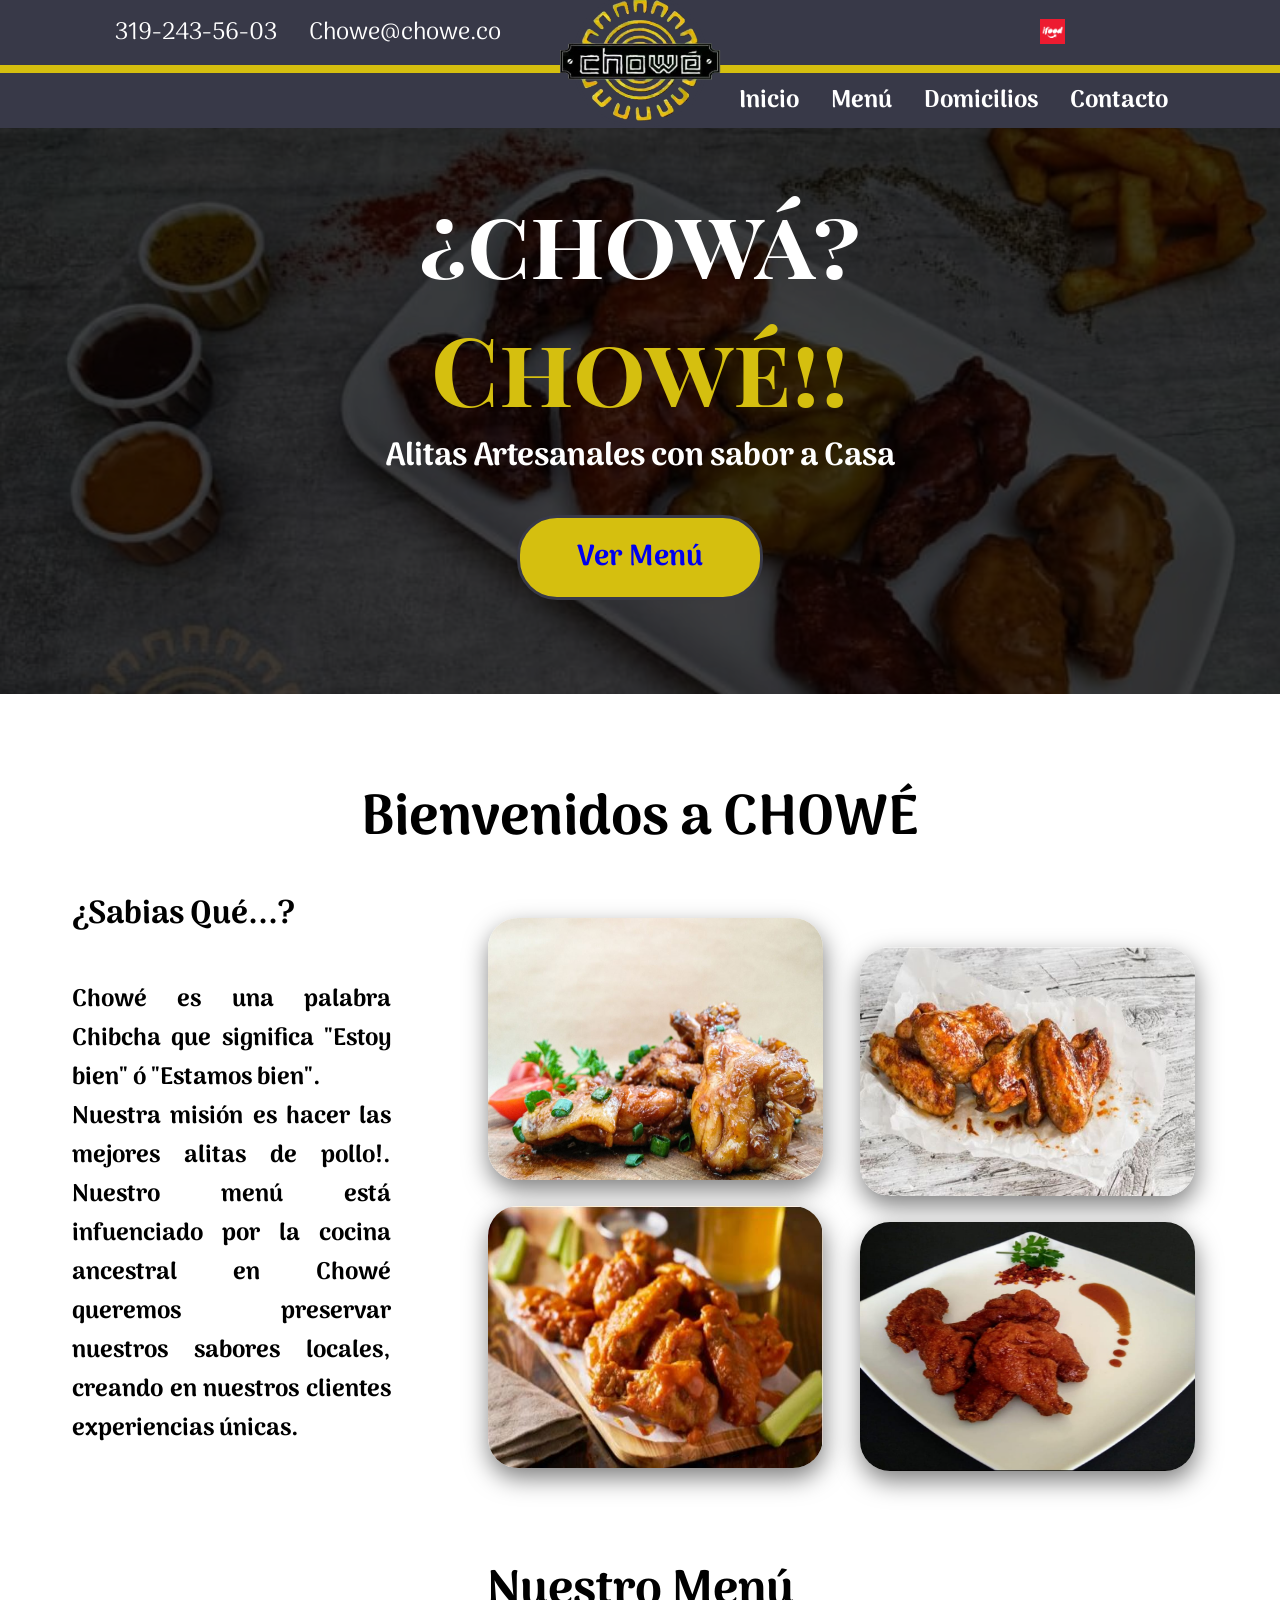
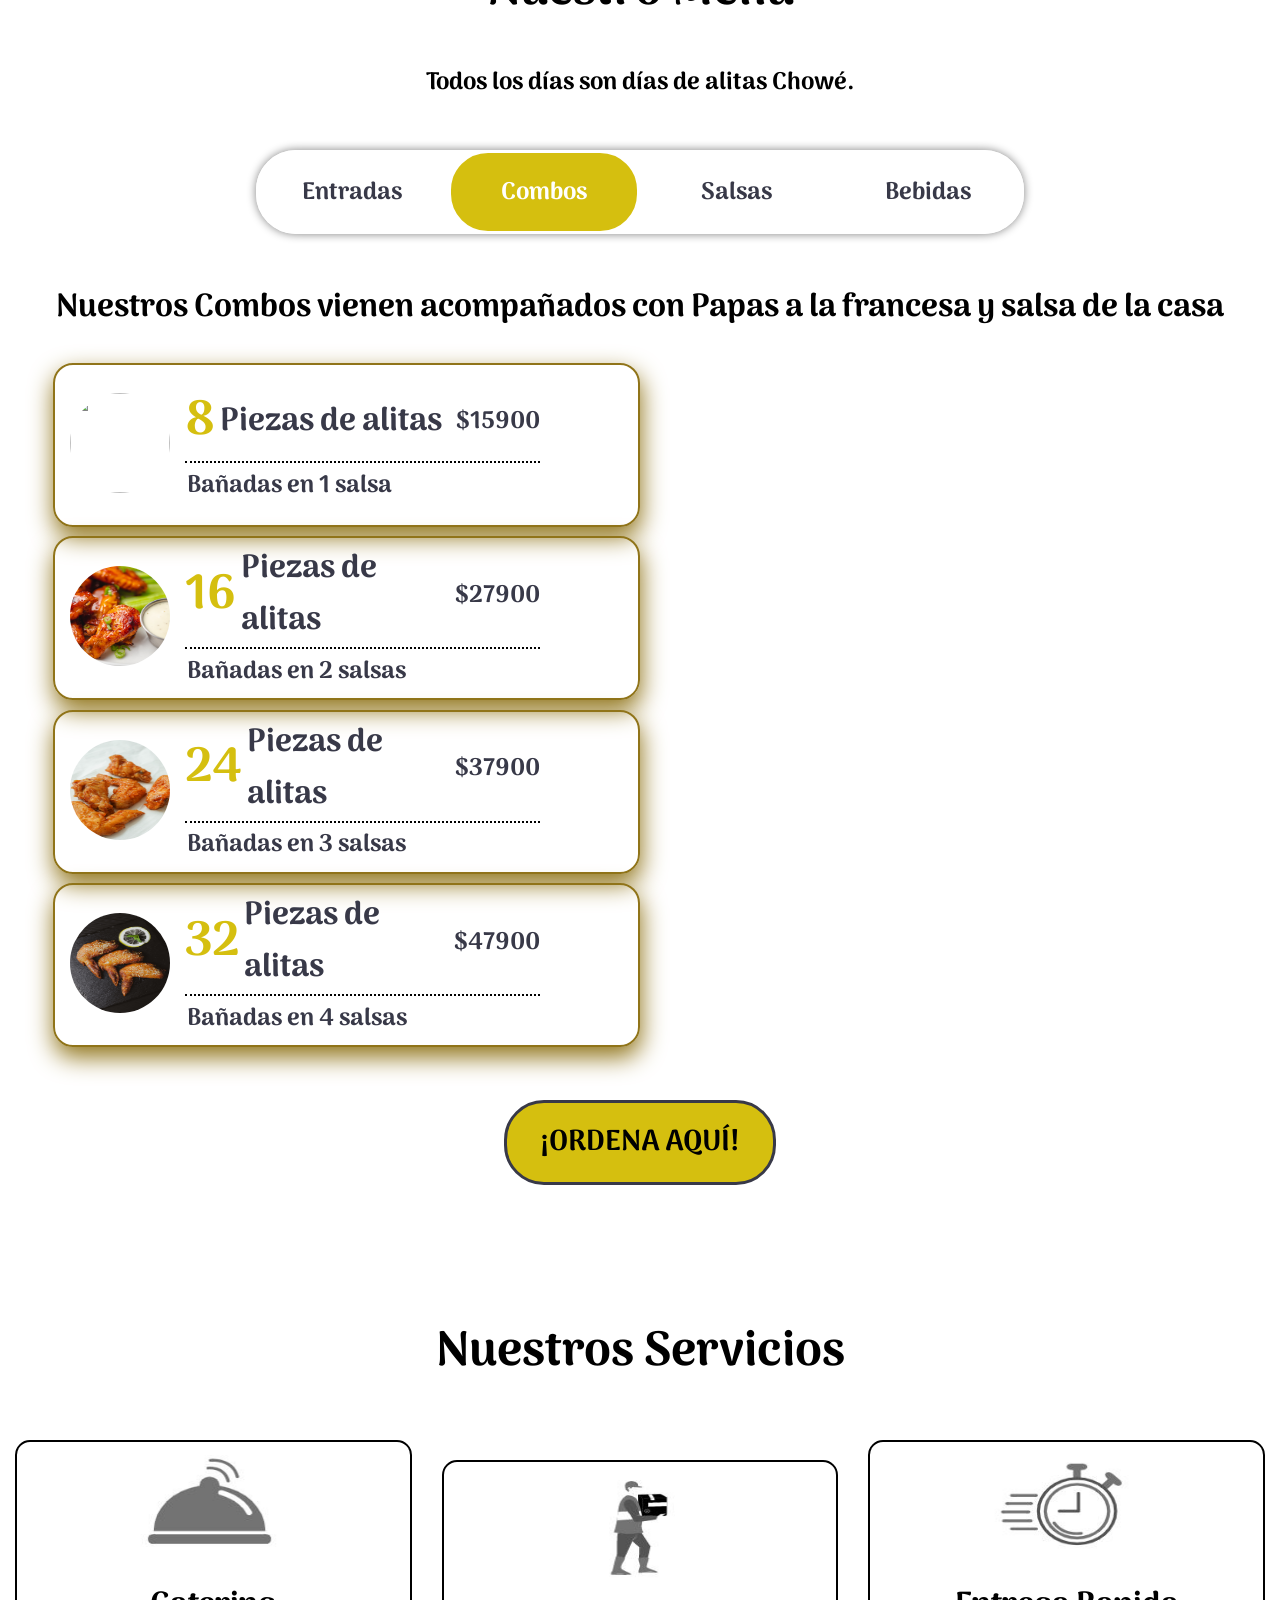
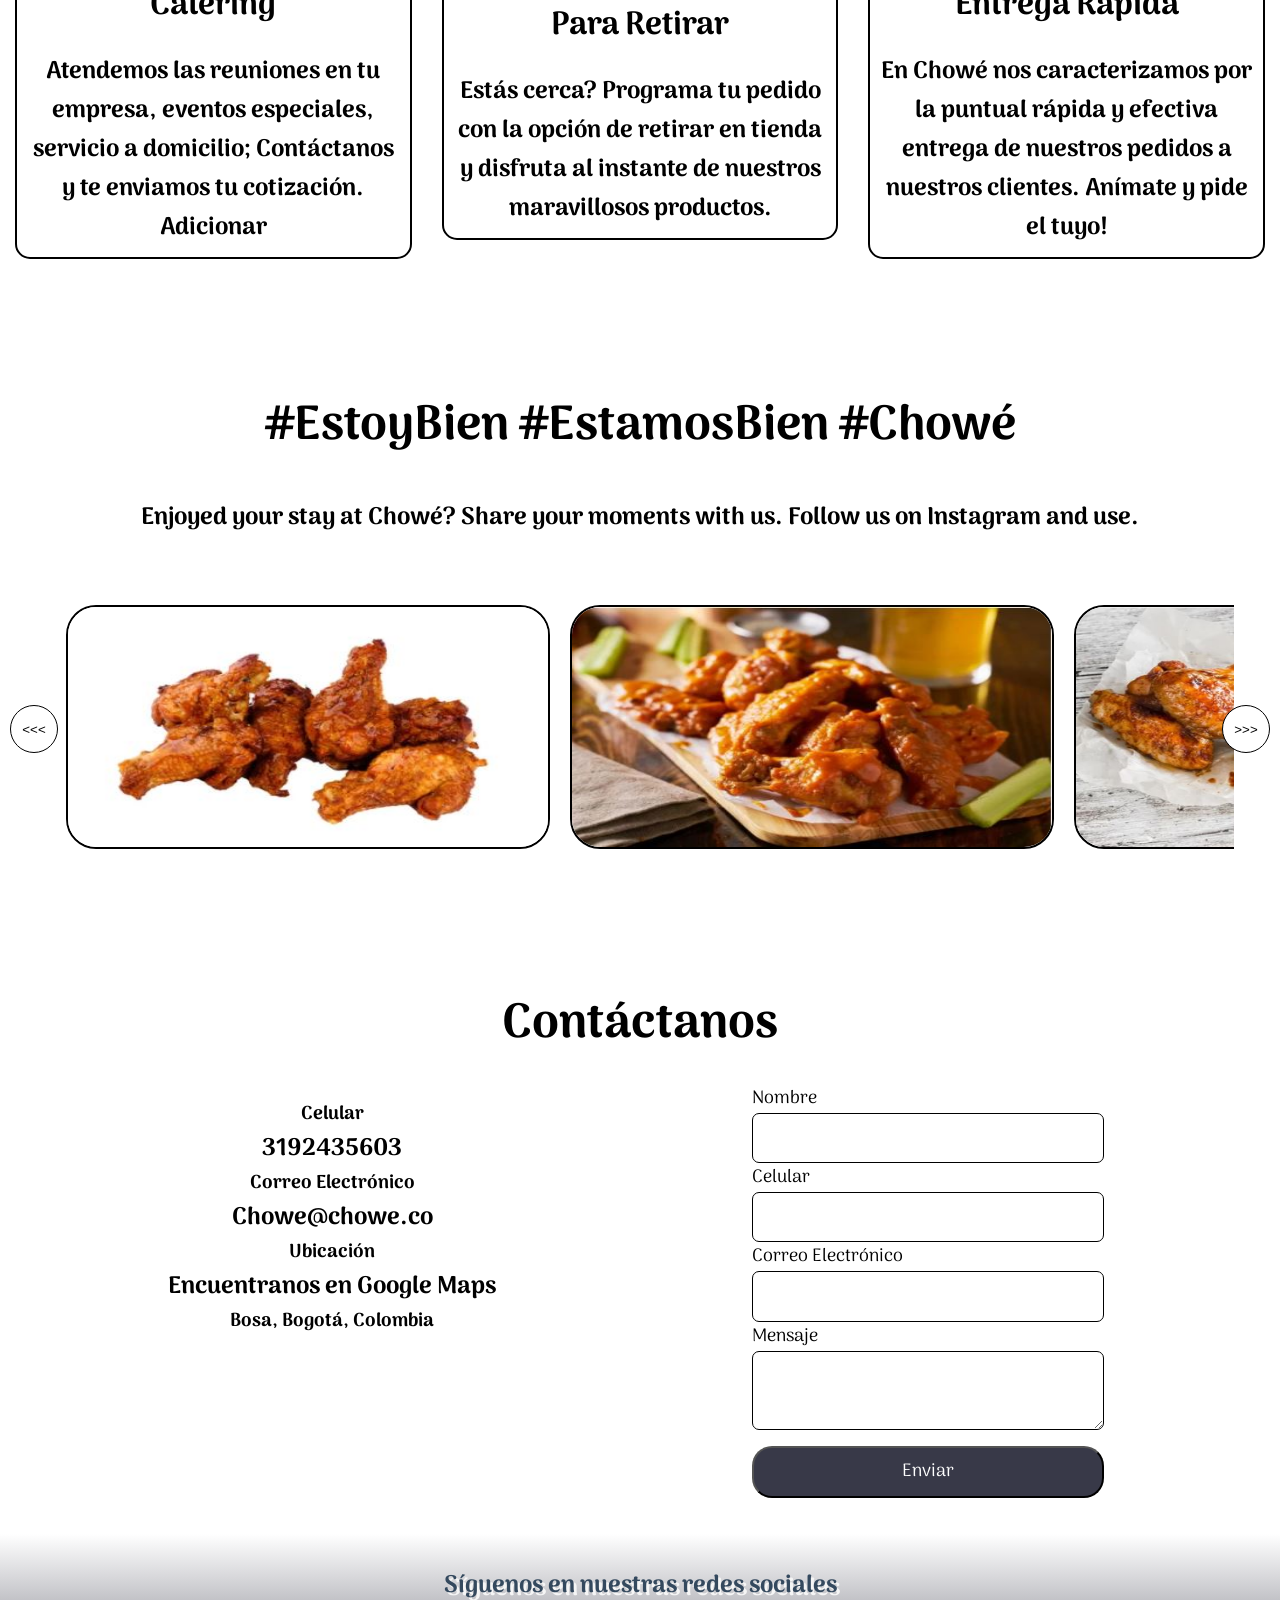
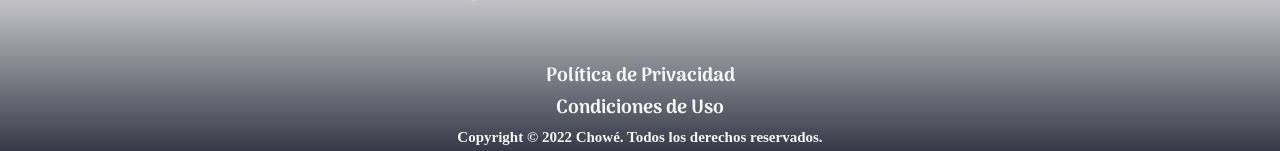
==== public/index.html @ 2325a7a2 "saving" ====
<!DOCTYPE html>
<html lang="es"> 
	<head>
		<meta charset="UTF-8">
		<meta name="description" content="Alitas">
		<meta name="robots" content="index,follow">
        <meta name="viewport" content="width=device-width, initial-scale=1.0">
        <title>This is Chowe</title>
		<link rel="stylesheet" type="text/css" href="./css/styles.css"/>
		<link rel="stylesheet" type="text/css" href="./css/medium.css"/>
		<link rel="stylesheet" type="text/css" href="./css/small.css"/>

		<script src="/public/codigo.js"></script>
		
		<script src="/public/form.js"></script>

		<script src="https://kit.fontawesome.com/b90bbbdf0b.js" crossorigin="anonymous"></script>
		<link href="https://fonts.googleapis.com/css2?family=Arima+Madurai:wght@100&display=swap" rel="stylesheet">
		<link href="https://fonts.googleapis.com/css2?family=Arima+Madurai:wght@100&family=Playfair+Display+SC&display=swap" rel="stylesheet">

		<script src="https://smtpjs.com/v3/smtp.js"></script> 		
    </head>
          
    <body>
		<header class="header-Containter">		
				<div id="header_Cont1" class="header-contenido1">
					<ul id="header_Lista1" class="header-contenido1__list1">
						<li class="icono tel fa-solid fa-phone"></li>
						<li class="Parrafo">319-243-56-03</li>
						<li> <a class="icono fa-regular fa-envelope" href="#form"></a></li>
						<li class="Parrafo">Chowe@chowe.co</li>						
					</ul>
					
					<ul id="header_Lista2" class="header-contenido1__list2"> 
						<li><a class="icono header-socialmedia fa-brands fa-facebook-f" href="https://www.facebook.com/chowebogota" target="_blank"></a></li>						
						<li> <a class="icono header-socialmedia fa-brands fa-instagram" href="https://www.instagram.com/chowebogota/?hl=en" target="_blank"></a></li>
						<li><a class="icono header-socialmedia fa-brands fa-whatsapp" 
							href="https://api.whatsapp.com/send?phone=%2B573108639952&fbclid=IwAR3c8nr6WIywLfARdfs7pBANK643L5-OaHM3gO7uxvIS_i-bE3UXo8XbKFo" 
							target="_blank"></a></li>
						<li><a  class="icono" href="#" target="_blank"><img id="ifood-icon" src="/public/Imagen/Ifood.png"/></a></li><!--Cambiar por ifood-->				
					</ul>
				</div>
								
				<img id="imagen-Header" class="header-imagen" src="./Imagen/Chowe2.png"/>	
				<div id="borde-Img" class="Img-Borde"></div>

				<!-- class="fa-solid fa-bars menu-icon"  -->
				<div id="menuBar" class="fa-solid fa-bars menu-icon" onclick="smallNavButton()"></div> 
				
				<div id="header_Cont2" class="header-contenido2">	
					<ul id="header_Lista3" class="header-contenido2__list1">
						<li><a id="opc1" class="Parrafo header-menu" href="" target="_top" >Inicio </a></li>
						<li><a id="opc2" class="Parrafo header-menu" href="#Menu">Menú</a></li>
						<li><a id="opc3" class="Parrafo header-menu" href="#" >Domicilios</a></li>
						<li><a id="opc4" class="Parrafo header-menu" href="#" >Contacto</a></li>						
					</ul>
				</div>
				<script> 
					window.onscroll = function(){moveMenu()};
				</script>
		</header>
		   
		<main>
			<section id="section1" class="body-First-Container">
				<div class="Opacity-Effect"></div>
					<div class="body-First-Content">						
						<h1 id="cambiar" class="Titulo body-First-Tittle">¿chowá? <span id="Color-Chowe">Chowé!!</span></h1>
						<h2 class="Subtitulo body-First-Par"> Alitas Artesanales con sabor a Casa</h2>
						<a class="body-First-Button" href="#Menu">Ver Menú</a>
					</div>					
			</section>					
						
			<section id="section2" class="body-Second-Content"> 
				<div class="body-Second-Heading">
					<h1 class="Titulo body-Second-Tittle">Bienvenidos a CHOWÉ</h1>
				</div>  
				
				<div class="body-Second-Elements">
					
					<div class="body-Second-Description">
						<!-- <h2 class="Subtitulo body-Second-Par">¿Sabias Qué...? </h2> -->
						<h3 class="Parrafo body-Second-Par">
							<span>¿Sabias Qué...?</span> <br>

							 Chowé es una palabra Chibcha que significa "Estoy bien" ó "Estamos bien". <br>	
							 Nuestra misión es hacer las mejores alitas de pollo!. Nuestro menú está infuenciado por la cocina ancestral
							 en Chowé queremos preservar nuestros sabores locales, creando en nuestros clientes experiencias únicas.
							 
						</h3>
						<img class="firma">
						<h3 class="Parrafo cargo"></h3>
						
					</div>

					<div class="body-Second-Media">
						<div class="body-Second-Media__One">
							<img class="body-Second-Img" src="./Imagen/fondo1.jpg">
							<img class="body-Second-Img" src="./Imagen/2.JPG">
						</div>

						<div class="body-Second-Media__Two">
							<img class="body-Second-Img" src="./Imagen/3.JPG">
							<img class="body-Second-Img" src="./Imagen/decoracion.jpeg">
						</div>
					</div>
				
				</div>
				<div>
					<a  id="arrowUp" class="fa-solid fa-arrow-up" href="#" target="_top"></a>
					<div id="Menu"></div>	
				</div>			
			</section>
			
			<section id="section3" class="body-Third-Content">
				<div class="body-Third-Heading">
					<h1 class="Titulo body-Third-Tittle">Nuestro Menú</h1>
					<h3 class="Parrafo body-Third-Par">Todos los días son días de alitas Chowé.</h3>
				</div> 
				
				<div class="body-third-container">
					<div id="opcionesMenuContenedor" class="body-Third-Menu">
						<button id="entradas" class="Menu-Option parrafo" type="button" onclick="getMenuItems('entradas')">Entradas</button>
						<button id="combos" class="activo Menu-Option" onclick="getMenuItems('combos')">Combos</button>
						<button id="salsas" class="Menu-Option" onclick="getMenuItems('salsas')">Salsas</button>
						<button id="bebidas" class="Menu-Option" onclick="getMenuItems('bebidas')">Bebidas</button>
					</div>
						
				</div>
				<div class="body-Third-Menu-Wrapper">
					<h2 id="esconderTexto" class="Subtitulo">Nuestros Combos vienen acompañados con Papas a la francesa y salsa de la casa</h2>
					<div id="allTheFood">

					</div>						
				</div>

				<div class="body-Third-Button">
					<button class="contenido-Boton">¡ORDENA AQUÍ!</button>
					<!-- class="TextoBoton contenido-Boton" -->
				</div> 
				
			</section>

			<section id="section4" class="body-Forth-Content">

				<div class="body-Forth-Heading">
					<h1 class="Titulo body-Forth-Tittle">Nuestros Servicios</h1>
					<h3 class="Parrafo body-Forth-Par"></h3>
				</div> 

				<div class="body-Forth-Container">
					<div class="Forth-Media">
						<img class="Forth-Media-img" src="/public/Imagen/cateringGrey.JPG">
						<h2 class="Subtitulo">Catering</h2>	
						<h4 class="Parrafo">Atendemos las reuniones en tu empresa, eventos especiales, 
							servicio a domicilio; Contáctanos y te enviamos tu cotización. Adicionar </h4>
					</div> 

					<div class="Forth-Media">
						<img class="Forth-Media-img" src="/public/Imagen/pickupblack.JPG">
						<h2 class="Subtitulo">Para Retirar</h2>	
						<h4 class="Parrafo"> Estás cerca? Programa tu pedido con la opción de retirar en tienda y disfruta al instante de nuestros maravillosos productos.</h4>
					</div>

					<div class="Forth-Media">
						<img class="Forth-Media-img" src="/public/Imagen/fastWatch.JPG">
						<h2 class="Subtitulo">Entrega Rapida</h2>	
						<h4 class="Parrafo">En Chowé nos caracterizamos por la puntual rápida y efectiva entrega de nuestros pedidos a nuestros clientes. Anímate y pide el tuyo!</h4>
					</div>

				</div>
			</section>

			<section id="section5" class="body-Fifth-Content">			
				<div class="body-Fifth-Heading">
					<h1 class="Titulo body-Fifth-Tittle">#EstoyBien #EstamosBien  #Chowé</h1>
					<h3 class="Parrafo body-Fifth-Par">Enjoyed your stay at Chowé? Share your moments with us. 
						Follow us on Instagram and use.</h3>
				</div> 					

				<div class="body-Fifth-Media-Container">
					<button id="button-Next" type="button" onclick="scrollRight()"> >>> </button>	
					<button id="button-Prev" type="button" onclick="leftScroll()"> <<< </button>
							
					
					<div class="body-Fifth-Media">
						<div class="Wrapper-Fifth-Media">
							<div class="body-Fifth-Cont-Img"><img class="body-Fifth-Img" src="/public/Imagen/1.JPG"/></div>
							<div class="body-Fifth-Cont-Img"><img class="body-Fifth-Img" src="/public/Imagen/2.JPG"/></div>
							<div class="body-Fifth-Cont-Img"><img class="body-Fifth-Img" src="/public/Imagen/3.JPG"/></div>
							<div class="body-Fifth-Cont-Img"><img class="body-Fifth-Img" src="/public/Imagen/4.JPG"/></div>
							<div class="body-Fifth-Cont-Img"><img class="body-Fifth-Img" src="/public/Imagen/alascompletas.jpeg"/></div>
							<div class="body-Fifth-Cont-Img"><img class="body-Fifth-Img" src="/public/Imagen/alita.jpeg"/></div>
							<div class="body-Fifth-Cont-Img"><img class="body-Fifth-Img" src="/public/Imagen/alitasysalsas.jpeg"/></div>
							<div class="body-Fifth-Cont-Img"><img class="body-Fifth-Img" src="/public/Imagen/publicidad.jpeg"/></div>
							<div class="body-Fifth-Cont-Img"><img class="body-Fifth-Img" src="/public/Imagen/5.jpg"/></div>
							<div class="body-Fifth-Cont-Img"><img class="body-Fifth-Img" src="/public/Imagen/6.jpg"/></div>
							<div class="body-Fifth-Cont-Img"><img class="body-Fifth-Img" src="/public/Imagen/7.jpg"/></div>
							<div class="body-Fifth-Cont-Img"><img class="body-Fifth-Img" src="/public/Imagen/8.jpg"/></div>
							<div class="body-Fifth-Cont-Img"><img class="body-Fifth-Img" src="/public/Imagen/9.jpg"/></div>
							<div class="body-Fifth-Cont-Img"><img class="body-Fifth-Img" src="/public/Imagen/tabla.jpg"/></div>
							<div class="body-Fifth-Cont-Img"><img class="body-Fifth-Img" src="/public/Imagen/salsas.jpeg"/></div>
							<div class="body-Fifth-Cont-Img"><img class="body-Fifth-Img" src="/public/Imagen/1.JPG"/></div>
							<div class="body-Fifth-Cont-Img"><img class="body-Fifth-Img" src="/public/Imagen/2.JPG"/></div>
							<div class="body-Fifth-Cont-Img"><img class="body-Fifth-Img" src="/public/Imagen/3.JPG"/></div>
							<div class="body-Fifth-Cont-Img"><img class="body-Fifth-Img" src="/public/Imagen/4.JPG"/></div>
							<div class="body-Fifth-Cont-Img"><img class="body-Fifth-Img" src="/public/Imagen/alascompletas.jpeg"/></div>
							<div class="body-Fifth-Cont-Img"><img class="body-Fifth-Img" src="/public/Imagen/alita.jpeg"/></div>
							<div class="body-Fifth-Cont-Img"><img class="body-Fifth-Img" src="/public/Imagen/alitasysalsas.jpeg"/></div>
							<div class="body-Fifth-Cont-Img"><img class="body-Fifth-Img" src="/public/Imagen/publicidad.jpeg"/></div>
							<div class="body-Fifth-Cont-Img"><img class="body-Fifth-Img" src="/public/Imagen/5.jpg"/></div>
							<div class="body-Fifth-Cont-Img"><img class="body-Fifth-Img" src="/public/Imagen/6.jpg"/></div>
							<div class="body-Fifth-Cont-Img"><img class="body-Fifth-Img" src="/public/Imagen/7.jpg"/></div>
							<div class="body-Fifth-Cont-Img"><img class="body-Fifth-Img" src="/public/Imagen/8.jpg"/></div>
							<div class="body-Fifth-Cont-Img"><img class="body-Fifth-Img" src="/public/Imagen/9.jpg"/></div>
							<div class="body-Fifth-Cont-Img"><img class="body-Fifth-Img" src="/public/Imagen/tabla.jpg"/></div>
							<div class="body-Fifth-Cont-Img"><img class="body-Fifth-Img" src="/public/Imagen/salsas.jpeg"/></div>
						</div>
						<div id="form"></div>					
					</div>								
					
				</div>
				
			</section>			
			
			<section id="section6"class="body-sixth-Content">

				<div class="body-sixth-Heading">
					<h1 class="Titulo body-sixth-Tittle">Contáctanos</h1>
					
				</div>				
				
				<div class="body-sixth-map">										
					<i id="cerrar" class="fa-solid fa-angles-down" onclick="ocultarMapa()"></i>					
					<div id="Mapa">
						
					</div>

					<div class="info-contact">
						
						<h3>Celular</h3>
						<h2>3192435603</h2>
						<h3>Correo Electrónico</h3>
						<h2>Chowe@chowe.co</h2>
						<h3>Ubicación</h3>
						<i onclick="mostrarMapa()" class=" icon-map fa-solid fa-location-dot"></i>
						<h2>Encuentranos en Google Maps</h3>
						<h3>Bosa, Bogotá, Colombia</h3>
					</div>
				</div>

				<div class="body-sixth-form">
					<form id="formulario" class="form-wrapper" action="" method="post">
						<label class="form_text" for="nombre">Nombre</label>
						<input class="form_text campo-texto" type="text" id="nombre" name="nombre">

						<label class="form_text" for="celular">Celular</label>
						<input class="form_text campo-texto" type="text" id="ceular" name="celular">

						<label class="form_text" for="correo">Correo Electrónico</label>
						<input class="form_text campo-texto" type="text" id="correo" name="correo">

						<label class="form_text" for="mensaje">Mensaje</label>
						<textarea class="form_text campo-texto" type="mensaje" id="mensaje" name="mensaje"></textarea>

						<input class="form_text campo-enviar" value="Enviar" type="button" onclick="sendEmail()"></input>
					</form>
				</div>
			</section>
			
		</main>	
		

		<footer> 			
			<div class="Footer-Container">
				<div class="footer_Sec1">
					<h3 class="Parrafo Siguenos">Síguenos en nuestras redes sociales</h3>
					<ul class="redes-sociales"> 
						<li><a class="icono header-socialmedia fa-brands fa-facebook-f" href="https://www.facebook.com/chowebogota" target="_blank"></a></li>						
						<li> <a class="icono header-socialmedia fa-brands fa-instagram" href="https://www.instagram.com/chowebogota/?hl=en" target="_blank"></a></li>
						<li><a class="icono header-socialmedia fa-brands fa-whatsapp" 
							href="https://api.whatsapp.com/send?phone=%2B573108639952&fbclid=IwAR3c8nr6WIywLfARdfs7pBANK643L5-OaHM3gO7uxvIS_i-bE3UXo8XbKFo" 
							target="_blank"></a></li>									
					</ul>
					<div class="footer_Sec1">
						<h3 class="clausula">Política de Privacidad</h3>
						<h3 class="clausula">Condiciones de Uso</h3>	
					</div>
				</div>
				
			</div>

			<div class="Copyright">
				<h6 class="copyright-text">Copyright © 2022 Chowé. Todos los derechos reservados.</h6>
			</div>			
			
			<script src="https://maps.googleapis.com/maps/api/js?key=AIzaSyC3LZ7RS7uD3d7daiRuJxNV-aRgOSpPsjY&callback=myMap"></script>
		</footer>

	</body>
	<script src="/public/menu.js"></script>
   
</html>
---- public/css/styles.css ----
@charset "ISO-8859-1";

*{
	margin:0px;
	padding:0px;
	scroll-behavior: smooth;	
}

header{
	position: relative;		
}

main{
	padding: 3rem 0 0 0;
}

#ifood-icon{
	height: 25px;
	width: 25px;
	margin-top: 5px;
}

#menu-bar{
	display: none;
}

.menu-icon{
	position: absolute;
	visibility: hidden;
	z-index: 200;
	height: 0;
	width: 0;
	z-index: 200
}

.Titulo{
	font-size: 3rem;
	font-family: 'Arima Madurai', cursive;
	
}

.Subtitulo{
	font-size:2rem;
	font-family: 'Arima Madurai', cursive;
	display: flex;
	align-items: center;
}

.Parrafo{
	font-size: 1.5rem;
	font-family: 'Arima Madurai', cursive;
}

.icono{
	font-size: 1.5rem;
	color: white;
	cursor: pointer;
	list-style: none;
	text-decoration: none;
}

.icono:hover{
	color: #d5bf0f;
	cursor: pointer;
}

.button-Up{
	position:fixed;
	width: 3rem;
	height: 3rem;
	bottom: 3rem;
	right: 3rem;
	border-radius: 100px;
	border-color: black;
	background-color: white;
	z-index: 10;
	cursor: pointer;
}

#arrowUp{
	position:fixed;
	font-size: 3rem;
	width: 3rem;
	height: 3rem;
	bottom: 35rem;
	right: 3rem;
	border-radius: 100px;
	border-color: black;
	color: grey;
	z-index: 10;
	cursor: pointer;
}

/* CAMBIOS PARA MODIFICAR EL MENU AL MOVER EL MOUSE  */

.cambio_Lista2{
	list-style: none;
    width: 50%;
    display: flex;
    justify-content: center;
    align-items: center;
    color: white;
    visibility: hidden;
}

.cambio_Lista2:hover{
	cursor: initial;
}

.cambio_header_Cont2{
	background-color: transparent;
}

.cambio_Lista3{
	position: absolute;
	width:100%;
	list-style: none;
	display: flex;
	justify-content: flex-end;
	align-items: center;
	color:white;
	margin-inline: 5rem;
	top:0.8rem;
	right: 2rem;
}

.cambio_Lista3:hover{
	cursor: pointer;
}

/* CAMBIOS PARA MODIFICAR EL MENU AL MOVER EL MOUSE  */

.header-Containter{
	position: fixed;
	width: 100%;
	z-index: 100;
	
}

.header-contenido1{
	background-color: #383948; 
	display: flex;
	flex-direction: row;
	justify-content: center;
	padding: .8rem 0;
	border-bottom: solid 8px #d5bf0f;
}

.header-contenido1__list1{
	list-style: none;
	width: 50%;
	margin-right: 5rem;
	display: flex;
	justify-content:center;
	align-items: center;
	color: white;	
}

.header-contenido1__list1 li{
	margin-inline: .5rem;
}


.header-contenido1__list2{
	list-style: none;
	width:50%;
	display: flex;
	justify-content: center;
	align-items: center;
}


.header-contenido1__list2 a{
	color: white;
	text-decoration: none;
}

.header-contenido1__list2 a:hover{
	color: #d5bf0f;
	cursor: pointer;
}

.header-socialmedia{
	margin-right: 3rem;
}

.header-icons{
	color: white;
}

.header-imagen{
	position: absolute;		
	height: 12rem;
	width: 12rem;
	top: -40px;
	left:50%;
	transform: translateX(-50%);
	z-index: 101;	
}

.img-header{
	position: absolute;		
	height: 10rem;
	width: 10rem;
	top: -40px;
	left:50%;
	transform: translateX(-50%);
	z-index: 101;
}

.Img-Borde{
	position: absolute;
    height: 8rem;
    width: 8rem;
    left: 50%;
    transform: translateX(-50%);
    top: -0.4rem;
    background-color: #383948;
    border-radius: 4rem;
    border: 3px solid #383948;
}

.borde-img{
	position: absolute;
    height: 5rem;
    width: 5rem;
    left: 50%;
    transform: translateX(-50%);
    top: -0.4rem;
    background-color: #383948;
    border-radius: 4rem;
    border: 3px solid #383948;
}

.header-contenido2{
	display: flex;
	flex-direction: row;
	justify-content: space-evenly;
	background-color: #383948;
	padding: .5rem 0;
	text-decoration: none;
	
}

.header-contenido2__list1{
	width:100%;
	list-style: none;
	display: flex;
	justify-content: flex-end;
	align-items: center;
	margin-inline: 5rem;
}

.header-menu{
	margin-right: 2rem;
	font-weight: bolder;
	list-style: none;
	cursor: pointer;
	color: white;
	text-decoration: none;
}

.header-menu:hover{
	color:#d5bf0f;
}

.header-icons{
	margin-right: 2rem;
}

/*BODY*/
.body-First-Container{
	height: 40.4rem;
	position:relative;
	background-image: url(/public/Imagen/alascompletas.jpeg);
	background-size:cover;
}

.Opacity-Effect{
	position: absolute;
	height: 100%;
	width: 100%;
	background-color: black;
	opacity: 0.7;
}

.body-First-Content{
	height: 100%;
	position: absolute;
	left: 50%;
	transform: translateX(-50%);	
	display: flex;
	flex-direction: column;
	justify-content: center;
	align-items: center;
	color:white;
	z-index: 5;
}

#Color-Chowe{
	color: #d5bf0f;
	
}

.body-First-Tittle{
	text-align: center;	
	font-family: 'Playfair Display SC', serif;
    font-size: 6rem;
    text-align: center;
    margin-top: 2rem;
}

.body-First-Par{
	margin-top:0;
}

.body-First-Button{
	text-decoration: none;
	width: 13rem;
	padding: 1rem;
	background-color: #d5bf0f;
	border: solid #383948;
	border-radius: 40px;
	margin-top: 2rem;
	text-align: center;
	font-family: 'Arima Madurai', cursive;
	font-size: 1.8rem;
	font-weight: 900;
}

.body-First-Button:Hover{
	background-color: #383948;
	border: solid #d5bf0f;
	cursor: pointer;
	color: #d5bf0f;
	
}

.body-First-Button span{
	font-size: 1.5rem;
	font-family: 'Arima Madurai', cursive;
	font-weight: 1000;
	color:#383948;
}

.body-First-Button span:hover{
	color:#d5bf0f
}


.body-Second-Heading{
	display: flex;
	flex-direction: column;
	justify-content: center;
	align-items:center;
	margin-top: 3rem;
	
}

.body-Second-Tittle{
	margin-top: 2rem;
	text-align: center;
	font-size: 3.5rem;
    font-weight: bold;
}

.body-Second-Par{
	margin-top: 0;
	text-align: justify;
	
}

.body-Second-Par span{
	font-size:2rem;
	font-family: 'Arima Madurai', cursive;
	display: flex;
	align-items: center;
}

.body-Second-Elements{
	padding-inline: 4.5rem;
	display: flex;
}

.body-Second-Description{
	width:30%;
	margin-right: 4.5rem;
	display: flex;
	flex-direction: column;
	justify-content:space-evenly;
}

.body-Second-Media{
	width:70%;
	display: flex;
	justify-content: space-between;	
}

.body-Second-Media__One{
	width:50%;
	display: flex;
    flex-direction: column;
    justify-content: center;
    align-items: flex-end;
}

.body-Second-Media__Two{
	margin-top: 2rem;
	width: 50%;
	display: flex;
    flex-direction: column;
    justify-content: center;
    align-items: flex-end;
}

.body-Second-Img{
	width: 90%;
	height: 40%;
	border-radius: 30px;
	margin:.8rem;
	box-shadow: 1px 10px 25px rgba(0,0,0,0.5);	
}

.body-Third-Content{
	background-color: white;
}

.body-Third-Heading{
	display: flex;
	flex-direction: column;
	justify-content: center;
	align-items:center;
}

.body-Third-Tittle{
	margin-top: 2rem;
}

.body-Third-Par{
	margin-top: 2rem;
}

.body-third-container{
	display: flex;
	justify-content: center;
	margin-top: 3rem;
}

.body-Third-Menu{
	display:inherit;	
	box-shadow: 0 0 10px grey;
	border-bottom-left-radius: 40px;
	border-top-left-radius: 40px;
	border-bottom-right-radius: 40px;
	border-top-right-radius: 40px;	
	margin-bottom: 3rem;
	background-color: white;
}

.body-Third-Menu:hover{
	background-color: white;
}

.Menu-Option{
	background-color: white;
	border: none;
	width: 12rem;
	padding: 1.2rem;
	border: solid white;
	font-family: 'Arima Madurai', cursive;
    font-size: 1.5rem;
	color: #383948;
	font-weight: bolder;
}

.activo, .Menu-Option:hover{
	border-radius: 40px;
	background-color: #d5bf0f;
	cursor: pointer;
	color: white;
}


#entradas{
	border-bottom-left-radius: 40px;
	border-top-left-radius: 40px;	
}

#bebidas{
	border-bottom-right-radius: 40px;
	border-top-right-radius: 40px;	
}

#numeroAlitas{
	font-family: 'Arima Madurai', cursive;
	font-size: 3rem;
	font-weight: bolder;
	color:#d5bf0f;
	margin-right: 5px;
}

#esconderTexto{
	visibility: visible;
	margin-bottom: 1.5rem;
}

.body-Third-Menu-Wrapper{
	display: flex;
	flex-direction: column;
	justify-content: center;
	align-items: center;
}

#allTheFood{
	display: flex;
	margin-inline: 3rem;
}

.food-List{
	display: flex;
    flex-wrap: wrap;
    justify-content: space-between;
	padding: 0;
}

.food-List_element{
	display: flex;
	align-items: center;
    width: 40%;
    height: 10rem;
    position: relative;
    padding-left: 110px;
    margin: .3rem;
    border: #907419 solid 2px;
    border-radius: 20px;
	box-shadow: 1px 10px 25px #907419;
}

.List-element{
	position: absolute; 
	top: 50%; 
	left: 15px; 
	transform: translateY(-50%);
}

.List-element-one{
	width: 75%; 
	margin-left: 20px;
}

.List-sub-element-one{
	display: flex;
	border-bottom: 2px dotted black; 
	height: 50%; 
	justify-content: space-between; 
	align-items: center;
	color: #383948;
	font-weight: bolder;
}

.List-element-two{
	height: 50%; 
	text-align: 
	justify; 
	top: 0; 
	margin: 2.5px;
	color: #383948;
	font-weight: bolder;
}

.parrafo-menu{
	font-size: 1.5rem;
	font-family: 'Arima Madurai', cursive;
}

/* .food-List_else{
	display: flex; 
	flex-direction: column;
} */

/* .parrafo_else{	
	text-align: justify; 
	margin: 2.5px; 
	font-size: 2rem; 
	justify-content: 
	center; align-items: 
	center; padding: 1rem;
} */

.body-Third-Button{
 	display: flex;
	justify-content: center;
	align-items: center;
	padding-top: 1rem;
	padding-bottom: 3rem;
}


.contenido-Boton{
	width: 17rem;
	padding: 1rem;
	background-color: #d5bf0f;
	border: solid #383948;
	border-radius: 40px;
	margin-top: 2rem;
	text-align: center;
	font-family: 'Arima Madurai', cursive;
	font-size: 1.8rem;
	font-weight: 900	
}


.contenido-Boton:hover{
	background-color: #383948;
	border: solid #d5bf0f;
	cursor: pointer;
	color: #d5bf0f;
}

.body-Forth-Heading{
	display: flex;
	flex-direction: column;
	justify-content: center;
	align-items:center;	
	margin-top: 3rem;
}

.body-Forth-Tittle{
	margin-top: 2rem;
}

.body-Forth-Par{
	margin-top: 2rem;
}

.body-Forth-Container{
	display: flex;
	justify-content:space-evenly;
	align-items: center;
	margin-top: 1rem;
}

.Forth-Media{
	display: flex;
	flex-direction: column;
	justify-content: center;
	align-items: center;
	width: 100%;
	border: solid 2px black;
	margin-inline: 15px;
	border-radius: 15px;
}

.Forth-Media:hover{
	transform: scale(1.2);
	cursor: pointer;
	background-color: #d5bf0f;
}



.Forth-Media-img{
	width: 11rem;
	height: 8rem;
}
 
.Forth-Media h2, h4{
	text-align: center;
	padding: 10px;	
}


.body-Fifth-Content{
	background-color: white;	
}

.body-Fifth-Heading{
	display: flex;
	flex-direction: column;
	justify-content: center;
	align-items:center;
	margin-top: 3rem;
	padding-top: 3rem;	
}

.body-Fifth-Tittle{
	margin-top: 2rem;
}

.body-Fifth-Par{
	margin-top: 2rem;
	margin-bottom: 2rem;
}

.body-Fifth-Media-Container{
	position: relative;
	width: 100%;
	height: 20rem;
	display: flex;
	align-items: center;
	justify-content: space-between;
}

.body-Fifth-Media{
	position: relative;
	width: 100%;
	height: auto;
}


.body-Fifth-Media::before{
position: absolute;
content:"";
left:0;
top:0;
z-index: 99;
height: 100%;
width:150px;
}

.body-Fifth-Media::after{
position: absolute;
content:"";
right:0;
top:0;
z-index: 99;
height: 100%;
width:150px;
}


.Wrapper-Fifth-Media{
	left: 3.5rem;
	width:92%;
	display: flex;
	height: auto;	
	justify-content: left;
	align-items: center;
	overflow:auto;
	position: relative;
	scroll-behavior: smooth;
}

.Wrapper-Fifth-Media::-webkit-scrollbar{
	-webkit-appearance: none;
}


.body-Fifth-Img{
	width: 30rem;
	height: 15rem;
	border-radius: 30px;
	margin:1px 10px;
	cursor:pointer;
	border:2px solid black;
	overflow: hidden;
}



#button-Prev{
	position:absolute;	
	left: 10px;	
	top: 50%;
  	-ms-transform: translateY(-50%);
 	transform: translateY(-50%);
	height: 3rem;
	width: 3rem;
	border-radius: 100px;
	background-color: white;
	border: solid 1px black;
	z-index: 100;
}

#button-Next{
	position:absolute;	
	right: 10px;
	top:50%;
	-ms-transform: translateY(-50%);
	transform: translateY(-50%);
	height: 3rem;
	width: 3rem;
	border-radius: 100px;
	background-color: white;
	border: solid 1px black;
	z-index: 100;
}

#button-Prev:hover, #button-Next:hover{
	background-color: #d5bf0f;
	color:white;
	cursor: pointer;
}

.body-sixth-Content{
	display: flex;
	flex-wrap: wrap;
	justify-content: center;
	align-items: center;
}

.body-sixth-Heading{
	width: 100%;
	display: flex;
	flex-direction: column;
	justify-content: center;
	align-items:center;
	margin-top: 3rem;
	padding-top: 3rem;	
}

.body-sixth-map{
	position: relative;
	width: 45%;
	height: 25rem;
	justify-content: center;
	align-items: center;
}

#Mapa{
	position: absolute;
	overflow: hidden;
    visibility: hidden;
    height: 25rem;
    width: 100%;
    left: 5%;
    border: 2px solid black;
	z-index: 99;
}

#ocultar{
	visibility: hidden;
	position: absolute;
	z-index: 110;
	right: 50%;	
}

#cerrar{
	visibility: hidden;
	position: absolute;
	font-size: 2.5rem;
	cursor: pointer;
	color: black;
	left: 50%;
	transform: translateX(-50%);
	top: 5px;
	z-index: 110;
}

#cerrar:hover{
	color: #34495E;
	cursor: pointer;
}

.info-contact{
	position: absolute;
    display: flex;
	flex-direction: column;
    width: 100%;
    color: black;
    justify-content: center;
    align-items: center;	
}

.info-contact h2{
	font-family: 'Arima Madurai', cursive;
	font-size: 1.5rem;
}

.info-contact{
	font-family: 'Arima Madurai', cursive;
	font-size: 1rem;
}

.icon-map{
	font-size: 3rem;
	cursor: pointer;
	color: #383948;
}

.icon-map:hover{
	cursor: pointer;
	color: #d5bf0f;
}


.body-sixth-form{
	width:45%;
	padding: 20px;
}

.form-wrapper{
	display: flex;
	flex-direction: column;
	padding: 0 7rem 0 7rem ;
	justify-content: center;
	
}

.campo-texto{	
	box-sizing: border-box;
	width:100%;
	border: 1px solid black;
	border-radius: 7px;
	padding: .6rem;
	color: black;
}


.campo-enviar{
	width: 100%;
	background-color: #383948;
	color: white;
	padding: .6rem;
	border-radius: 20px;
	margin: 1rem auto;
	text-align: center;
	cursor: pointer;
}

.campo-enviar:hover{
	cursor: pointer;
	background-color: #d5bf0f;
	color: black;
}


.form_text{
	font-family: 'Arima Madurai', cursive;
	font-size:large;
	font-weight: 3px;	
}



footer{	
	background: rgb(56,57,72);
	background: linear-gradient(0deg, rgba(56,57,72,1) 0%, rgba(255,255,255,1) 100%);
	color: #34495E;
	position:relative;
	
	
}


.Footer-Container{
	display: flex;
	justify-content: center;
	align-items: center;
	padding-top: 2rem;
}


.Footer-Container div{
	display: flex;
	flex-direction: column;
	justify-content: center;
	align-items: center;
}

.footer_Sec1 .footer_Sec2 .footer_Sec3{
	display: flex;
	justify-content: center;
	align-items: center;
}

.footer_Sec1 div{
	display: flex;
	flex-direction: column;
	justify-content: center;
	align-items: center;
}

.Siguenos{
	text-shadow: 3px 3px whitesmoke;
}

.redes-sociales{
	display: flex;
	list-style: none;
}

.redes-sociales li a{
	color: whitesmoke;
	font-size: 3rem;
	margin-inline: 1rem;
	padding: 1rem;
	text-shadow: 3px 3px #34495E;
}


.clausula{
	font-family: 'Arima Madurai', cursive;
	font-size: 1.2rem;
	color: whitesmoke;
	
}

.clausula:hover{
	cursor: pointer;
	color:#d5bf0f;
}

.copyright-text{
	color: whitesmoke;
	background-color: transparent;
	font-size: 15px;
	display: flex;
	justify-content: center;
	align-items: center;
	padding-top:.3rem;
	padding-bottom: .3rem;
}

.footerDelivery ul{
	display: flex;
	justify-content: center;
}

.footerDelivery ul li{
	width: 10rem;
	height: 8rem;
	width: 10rem;
	font-size: 2.5rem;
	border: solid 2px white;
	display: flex;
    justify-content: center;
    align-items: center;
}
---- public/css/medium.css ----
@media screen and (max-width: 1215px){

    
    
}
---- public/css/small.css ----
@media screen and (max-width: 601px){
   
    .header-Containter{
        position: fixed;
        width: 100%;
        height: 3.15rem;
        top: 0;
        left: 0;
        z-index: 100;        
        background-color:#383948;
    }

    .header-contenido1{
        display: none
    }
    
    .header-contenido2{
        width:100%;
        margin: auto;
        visibility: hidden;
    }

    .visible{
        visibility: visible;
    }
 
    .header-contenido2__list1{ 
        background: #383948;
        display: flex;
        flex-direction: column;
        justify-content: center;
        align-items: center;
        margin: 0;                 
    }

    .header-contenido2__list1 li{
        width: 100%;
        display: flex;
        justify-content: center;
        align-items: center;
        border: 2px solid rgb(51,51,51, 0.3);
        cursor: pointer;
        padding: .5rem;
    }

    .header-contenido2__list1 li:hover{
        background-color: rgb(51,51,51, 0.3);              
    }        

    .header-menu:hover{
        background-color: rgb(51,51,51, 0.3);
    }

    .header-imagen{
        left: 5rem;
        height: 6.5rem;
        width: 6.5rem;
        top: -10px;
    }

    .Img-Borde{
        visibility: hidden;
        left:5rem;
        height: 6.5rem;
        width: 6.5rem;
        top: -10px;
        z-index: 150;
    }

    .menu-icon{
        position: absolute;
        visibility: visible;
        z-index: 100;
        color: whitesmoke;
        font-size: 2rem;
        right: 3rem;
        cursor: pointer;
        top: .5rem;
    }
}
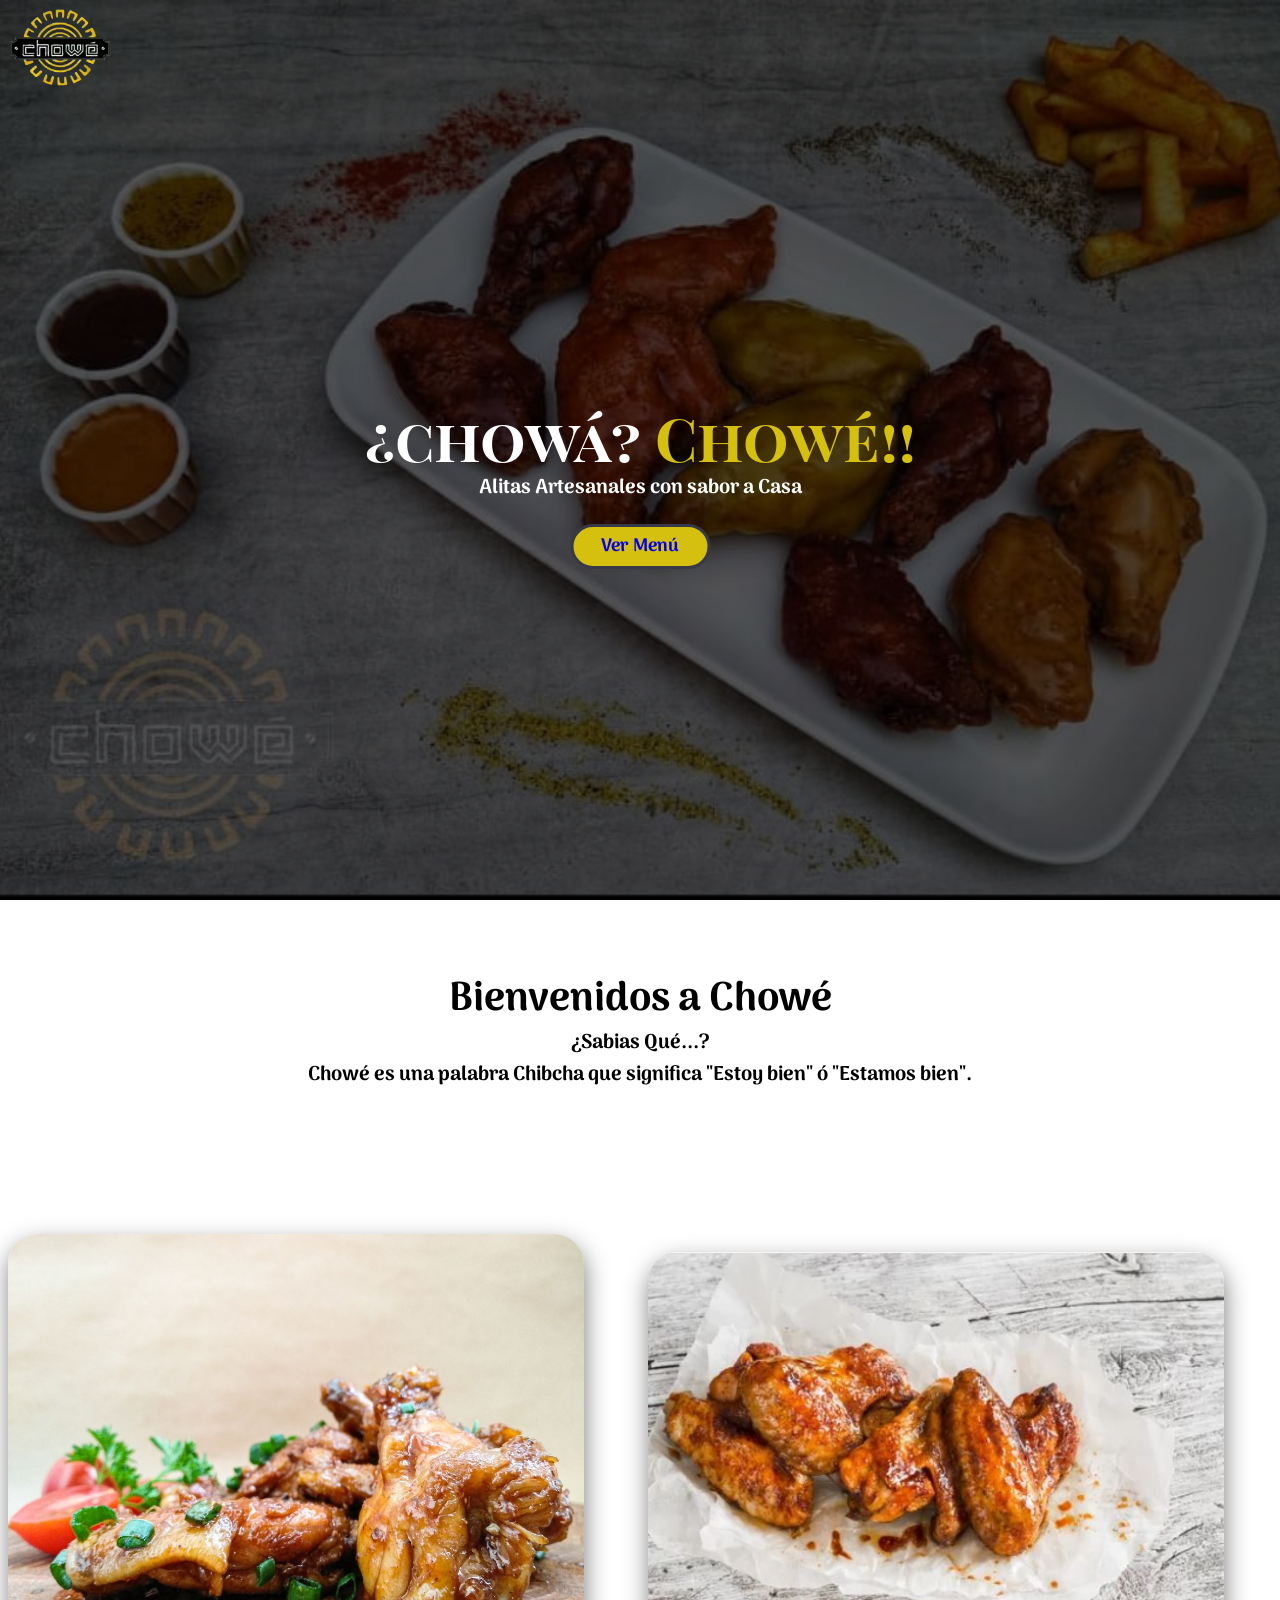
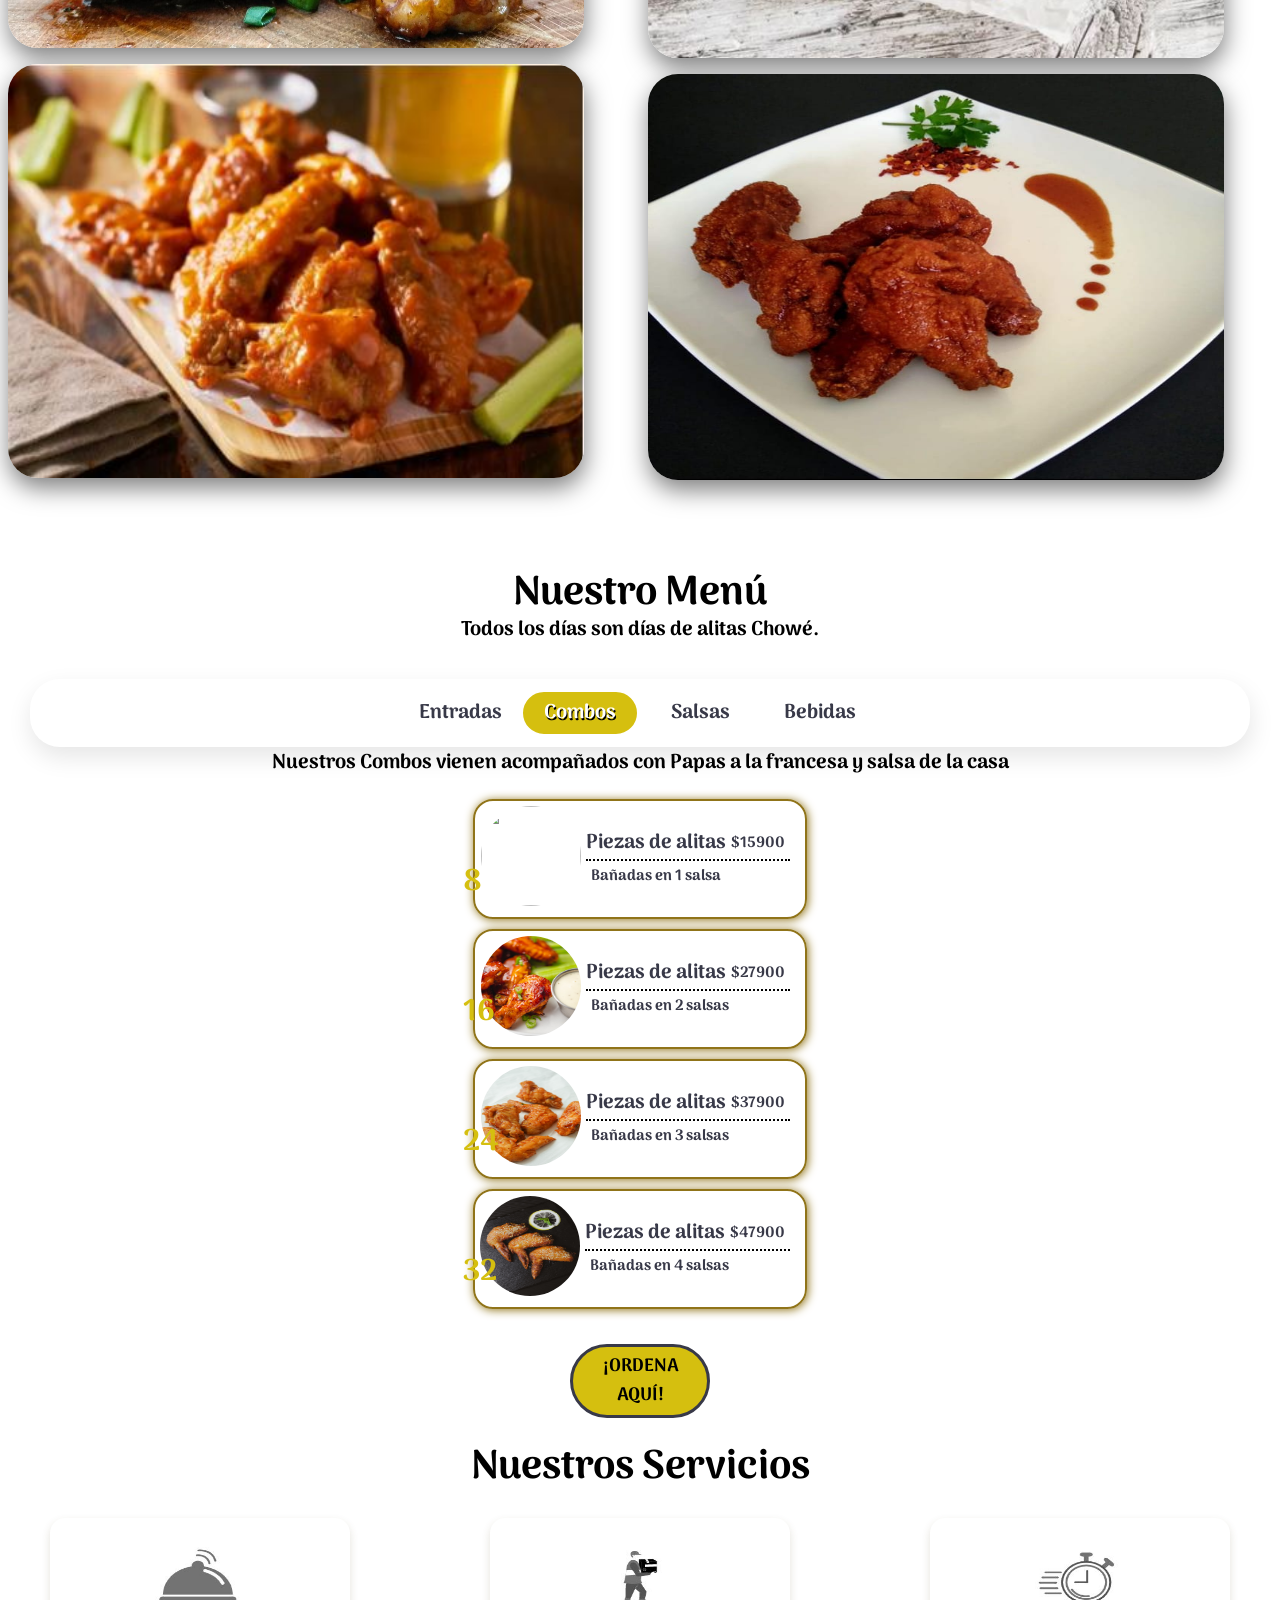
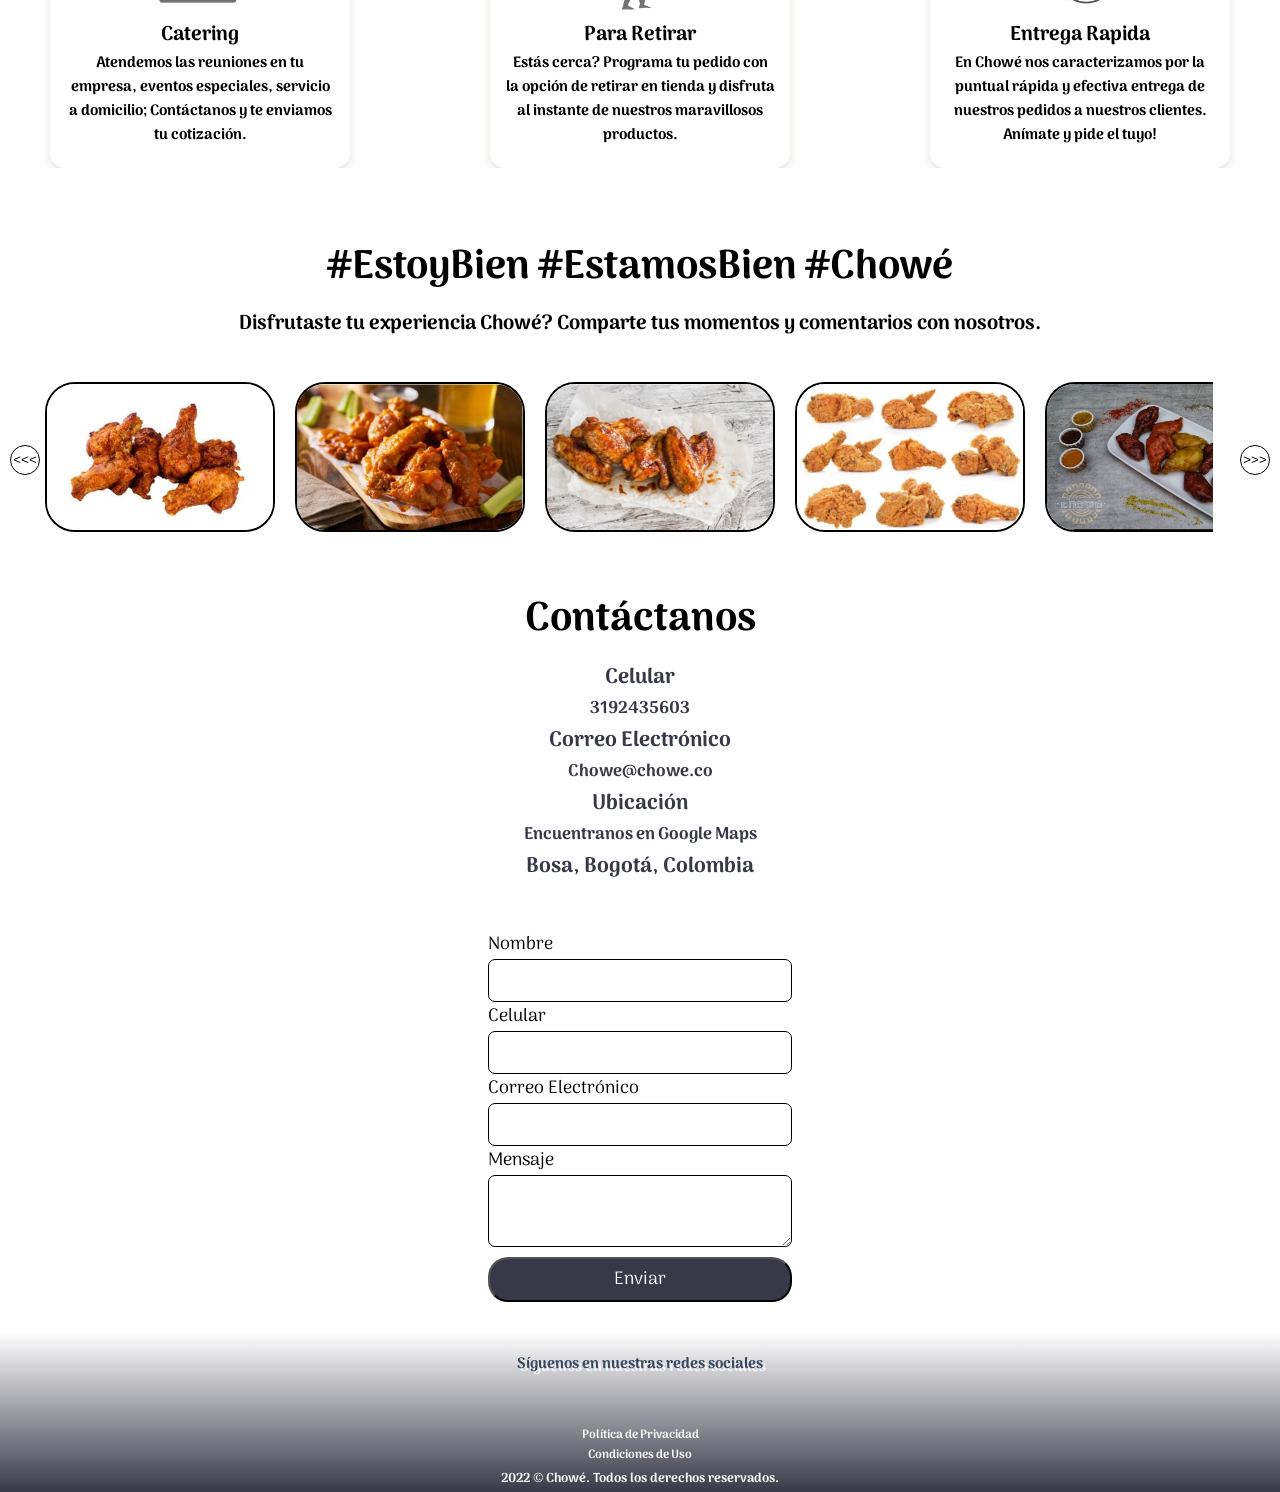
==== commit 63484358: "Mobile First" ====
--- a/public/index.html
+++ b/public/index.html
@@ -5,29 +5,47 @@
 		<meta name="description" content="Alitas">
 		<meta name="robots" content="index,follow">
         <meta name="viewport" content="width=device-width, initial-scale=1.0">
-        <title>This is Chowe</title>
-		<link rel="stylesheet" type="text/css" href="./css/styles.css"/>
-		<link rel="stylesheet" type="text/css" href="./css/medium.css"/>
-		<link rel="stylesheet" type="text/css" href="./css/small.css"/>
-
-		<script src="/public/codigo.js"></script>
-		
-		<script src="/public/form.js"></script>
+        <title>Chowe</title>
+
+		<!-- <link rel="stylesheet" type="text/css" href="./css/styles.css"/> -->
+	    <!-- <link rel="stylesheet" type="text/css" href="./css/medium.css"/> -->
+		<!-- <link rel="stylesheet" type="text/css" href="./css/small.css"/>  -->
+
+		<link rel="stylesheet" type="text/css" href="./css/mobile.css"/>
+
+		<script src="/public/js/codigo.js"></script>		
+		<script src="/public/js/form.js"></script>
+		<script src="/public/js/menu.js"></script>
+		<script src="https://smtpjs.com/v3/smtp.js"></script> 
 
 		<script src="https://kit.fontawesome.com/b90bbbdf0b.js" crossorigin="anonymous"></script>
 		<link href="https://fonts.googleapis.com/css2?family=Arima+Madurai:wght@100&display=swap" rel="stylesheet">
 		<link href="https://fonts.googleapis.com/css2?family=Arima+Madurai:wght@100&family=Playfair+Display+SC&display=swap" rel="stylesheet">
 
-		<script src="https://smtpjs.com/v3/smtp.js"></script> 		
+		<link rel="shortcut icon" href="/public/Imagen/Chowe2.ico">
+
+				
     </head>
           
     <body>
-		<header class="header-Containter">		
-				<div id="header_Cont1" class="header-contenido1">
+		<header>
+				<img id="imagen-Header" class="header-imagen" src="./Imagen/Chowe2.png"/>	
+				<!-- <div id="borde-Img" class="Img-Borde"></div> -->
+				<span id="menuBar" class="fa-solid fa-bars menu-icon" onclick="smallNavButton()"></span>	
+					
+				<div id="header_Cont1" class="header-Container-Listas"> 
+
+					<nav id="header_Lista3" class="navBar">
+						<span><a id="opc1" class="Parrafo  nav-item" href="" target="_top" >Inicio </a></span>
+						<span><a id="opc2" class="Parrafo  nav-item" href="#Menu">Menú</a></span>
+						<span><a id="opc3" class="Parrafo  nav-item" href="#" >Domicilios</a></span>
+						<span><a id="opc4" class="Parrafo  nav-item" href="#" >Contacto</a></span>					
+					</nav>
+
 					<ul id="header_Lista1" class="header-contenido1__list1">
 						<li class="icono tel fa-solid fa-phone"></li>
 						<li class="Parrafo">319-243-56-03</li>
-						<li> <a class="icono fa-regular fa-envelope" href="#form"></a></li>
+						<li> <a class="icono fa-regular fa-envelope icon-mail" href="#form"></a></li>
 						<li class="Parrafo">Chowe@chowe.co</li>						
 					</ul>
 					
@@ -37,76 +55,57 @@
 						<li><a class="icono header-socialmedia fa-brands fa-whatsapp" 
 							href="https://api.whatsapp.com/send?phone=%2B573108639952&fbclid=IwAR3c8nr6WIywLfARdfs7pBANK643L5-OaHM3gO7uxvIS_i-bE3UXo8XbKFo" 
 							target="_blank"></a></li>
-						<li><a  class="icono" href="#" target="_blank"><img id="ifood-icon" src="/public/Imagen/Ifood.png"/></a></li><!--Cambiar por ifood-->				
+						<li><a  class="icono" href="#" target="_blank"><img id="ifood-icon" src="/public/Imagen/.png"/></a></li>				
 					</ul>
-				</div>
-								
-				<img id="imagen-Header" class="header-imagen" src="./Imagen/Chowe2.png"/>	
-				<div id="borde-Img" class="Img-Borde"></div>
-
-				<!-- class="fa-solid fa-bars menu-icon"  -->
-				<div id="menuBar" class="fa-solid fa-bars menu-icon" onclick="smallNavButton()"></div> 
-				
-				<div id="header_Cont2" class="header-contenido2">	
-					<ul id="header_Lista3" class="header-contenido2__list1">
-						<li><a id="opc1" class="Parrafo header-menu" href="" target="_top" >Inicio </a></li>
-						<li><a id="opc2" class="Parrafo header-menu" href="#Menu">Menú</a></li>
-						<li><a id="opc3" class="Parrafo header-menu" href="#" >Domicilios</a></li>
-						<li><a id="opc4" class="Parrafo header-menu" href="#" >Contacto</a></li>						
-					</ul>
-				</div>
-				<script> 
+
+				</div>						
+				
+				
+				<!-- <script> 
 					window.onscroll = function(){moveMenu()};
-				</script>
+				</script> --> -->
 		</header>
 		   
 		<main>
 			<section id="section1" class="body-First-Container">
 				<div class="Opacity-Effect"></div>
 					<div class="body-First-Content">						
-						<h1 id="cambiar" class="Titulo body-First-Tittle">¿chowá? <span id="Color-Chowe">Chowé!!</span></h1>
+						<h1 id="cambiar" class="Titulo body-First-Tittle">¿chowá? <span class="Color-Chowe">Chowé!!</span></h1>
 						<h2 class="Subtitulo body-First-Par"> Alitas Artesanales con sabor a Casa</h2>
-						<a class="body-First-Button" href="#Menu">Ver Menú</a>
+						<a class="Button body-First-Button" href="#Menu">Ver Menú</a>
 					</div>					
-			</section>					
+			</section>					 
 						
 			<section id="section2" class="body-Second-Content"> 
 				<div class="body-Second-Heading">
-					<h1 class="Titulo body-Second-Tittle">Bienvenidos a CHOWÉ</h1>
+					<h1 class="Titulo body-Second-Tittle">Bienvenidos a Chowé</h1>
 				</div>  
 				
-				<div class="body-Second-Elements">
-					
+				<div class="body-Second-Elements">					
 					<div class="body-Second-Description">
-						<!-- <h2 class="Subtitulo body-Second-Par">¿Sabias Qué...? </h2> -->
-						<h3 class="Parrafo body-Second-Par">
-							<span>¿Sabias Qué...?</span> <br>
-
+						<h2 class="Subtitulo body-Second-Par">¿Sabias Qué...?</h3>						
+						<h2 class="Subtitulo body-Third-Par">
 							 Chowé es una palabra Chibcha que significa "Estoy bien" ó "Estamos bien". <br>	
-							 Nuestra misión es hacer las mejores alitas de pollo!. Nuestro menú está infuenciado por la cocina ancestral
-							 en Chowé queremos preservar nuestros sabores locales, creando en nuestros clientes experiencias únicas.
-							 
-						</h3>
-						<img class="firma">
-						<h3 class="Parrafo cargo"></h3>
-						
-					</div>
-
+							 <span>Nuestra misión es hacer las mejores alitas de pollo!. Nuestro menú está infuenciado por la cocina ancestral
+							 en Chowé queremos preservar nuestros sabores locales, creando en nuestros clientes experiencias únicas.</span>
+						</h2>
+											
+					</div>
 					<div class="body-Second-Media">
 						<div class="body-Second-Media__One">
 							<img class="body-Second-Img" src="./Imagen/fondo1.jpg">
-							<img class="body-Second-Img" src="./Imagen/2.JPG">
+							<img class="body-Second-Img" src="./Imagen/2.JPG">							
 						</div>
 
 						<div class="body-Second-Media__Two">
 							<img class="body-Second-Img" src="./Imagen/3.JPG">
 							<img class="body-Second-Img" src="./Imagen/decoracion.jpeg">
-						</div>
-					</div>
-				
-				</div>
-				<div>
-					<a  id="arrowUp" class="fa-solid fa-arrow-up" href="#" target="_top"></a>
+						</div> 
+					</div>				
+				</div>
+
+				<div class="cont-arrow">					
+					<span class="spanArrowUp"><a id="arrowUp" class="fa-solid fa-angles-up" href="#" target="_top"></a></span>
 					<div id="Menu"></div>	
 				</div>			
 			</section>
@@ -114,34 +113,33 @@
 			<section id="section3" class="body-Third-Content">
 				<div class="body-Third-Heading">
 					<h1 class="Titulo body-Third-Tittle">Nuestro Menú</h1>
-					<h3 class="Parrafo body-Third-Par">Todos los días son días de alitas Chowé.</h3>
+					<h2 class=" Subtitulo body-Third-Par">Todos los días son días de alitas Chowé.</h2>
 				</div> 
 				
-				<div class="body-third-container">
-					<div id="opcionesMenuContenedor" class="body-Third-Menu">
-						<button id="entradas" class="Menu-Option parrafo" type="button" onclick="getMenuItems('entradas')">Entradas</button>
-						<button id="combos" class="activo Menu-Option" onclick="getMenuItems('combos')">Combos</button>
-						<button id="salsas" class="Menu-Option" onclick="getMenuItems('salsas')">Salsas</button>
-						<button id="bebidas" class="Menu-Option" onclick="getMenuItems('bebidas')">Bebidas</button>
-					</div>
-						
-				</div>
+				<div id="opcionesMenuContenedor" class="body-Third-Menu">
+					<button id="entradas" class="Menu-Option" type="button" onclick="getMenuItems('entradas')">Entradas</button>
+					<button id="combos" class="activo Menu-Option" onclick="getMenuItems('combos')">Combos</button>
+					<button id="salsas" class="Menu-Option" onclick="getMenuItems('salsas')">Salsas</button>
+					<button id="bebidas" class="Menu-Option" onclick="getMenuItems('bebidas')">Bebidas</button>
+				</div>
+
 				<div class="body-Third-Menu-Wrapper">
 					<h2 id="esconderTexto" class="Subtitulo">Nuestros Combos vienen acompañados con Papas a la francesa y salsa de la casa</h2>
+
 					<div id="allTheFood">
-
-					</div>						
+						<script>
+							getMenuItems("combos");
+						</script>
+					</div>					
 				</div>
 
 				<div class="body-Third-Button">
-					<button class="contenido-Boton">¡ORDENA AQUÍ!</button>
-					<!-- class="TextoBoton contenido-Boton" -->
-				</div> 
-				
+					<button class="Button contenido-Boton">¡ORDENA AQUÍ!</button>
+					
+				</div> 				
 			</section>
 
 			<section id="section4" class="body-Forth-Content">
-
 				<div class="body-Forth-Heading">
 					<h1 class="Titulo body-Forth-Tittle">Nuestros Servicios</h1>
 					<h3 class="Parrafo body-Forth-Par"></h3>
@@ -152,29 +150,28 @@
 						<img class="Forth-Media-img" src="/public/Imagen/cateringGrey.JPG">
 						<h2 class="Subtitulo">Catering</h2>	
 						<h4 class="Parrafo">Atendemos las reuniones en tu empresa, eventos especiales, 
-							servicio a domicilio; Contáctanos y te enviamos tu cotización. Adicionar </h4>
+							servicio a domicilio; Contáctanos y te enviamos tu cotización. </h4> 
 					</div> 
 
 					<div class="Forth-Media">
 						<img class="Forth-Media-img" src="/public/Imagen/pickupblack.JPG">
 						<h2 class="Subtitulo">Para Retirar</h2>	
-						<h4 class="Parrafo"> Estás cerca? Programa tu pedido con la opción de retirar en tienda y disfruta al instante de nuestros maravillosos productos.</h4>
+						<h4 class="Parrafo"> Estás cerca? Programa tu pedido con la opción de retirar en tienda y disfruta al instante de nuestros maravillosos productos.</h4> 
 					</div>
 
 					<div class="Forth-Media">
 						<img class="Forth-Media-img" src="/public/Imagen/fastWatch.JPG">
 						<h2 class="Subtitulo">Entrega Rapida</h2>	
-						<h4 class="Parrafo">En Chowé nos caracterizamos por la puntual rápida y efectiva entrega de nuestros pedidos a nuestros clientes. Anímate y pide el tuyo!</h4>
-					</div>
-
-				</div>
-			</section>
+						<h4 class="Parrafo">En Chowé nos caracterizamos por la puntual rápida y efectiva entrega de nuestros pedidos a nuestros clientes. Anímate y pide el tuyo!</h4> 
+					</div>
+
+				</div>
+			</section> 
 
 			<section id="section5" class="body-Fifth-Content">			
 				<div class="body-Fifth-Heading">
 					<h1 class="Titulo body-Fifth-Tittle">#EstoyBien #EstamosBien  #Chowé</h1>
-					<h3 class="Parrafo body-Fifth-Par">Enjoyed your stay at Chowé? Share your moments with us. 
-						Follow us on Instagram and use.</h3>
+					<h2 class="Subtitulo body-Fifth-Par">Disfrutaste tu experiencia Chowé? Comparte tus momentos y comentarios con nosotros.</h2>
 				</div> 					
 
 				<div class="body-Fifth-Media-Container">
@@ -225,18 +222,14 @@
 			<section id="section6"class="body-sixth-Content">
 
 				<div class="body-sixth-Heading">
-					<h1 class="Titulo body-sixth-Tittle">Contáctanos</h1>
-					
+					<h1 class="Titulo body-sixth-Tittle">Contáctanos</h1>					
 				</div>				
 				
 				<div class="body-sixth-map">										
 					<i id="cerrar" class="fa-solid fa-angles-down" onclick="ocultarMapa()"></i>					
-					<div id="Mapa">
-						
-					</div>
-
-					<div class="info-contact">
-						
+					<div id="Mapa"></div>
+
+					<div class="info-contact">						
 						<h3>Celular</h3>
 						<h2>3192435603</h2>
 						<h3>Correo Electrónico</h3>
@@ -290,13 +283,13 @@
 			</div>
 
 			<div class="Copyright">
-				<h6 class="copyright-text">Copyright © 2022 Chowé. Todos los derechos reservados.</h6>
+				<h6 class="copyright-text"> 2022 &copy Chowé. Todos los derechos reservados.</h6>
 			</div>			
 			
 			<script src="https://maps.googleapis.com/maps/api/js?key=AIzaSyC3LZ7RS7uD3d7daiRuJxNV-aRgOSpPsjY&callback=myMap"></script>
-		</footer>
+		</footer> 
 
 	</body>
-	<script src="/public/menu.js"></script>
+	<script src="/public/menu.js"></script> 
    
 </html>
--- a/public/css/small.css
+++ b/public/css/small.css
@@ -1,5 +1,29 @@
-@media screen and (max-width: 601px){
-   
+@media only screen and (max-width: 600px){
+
+    .Titulo{
+        font-size: 4rem;
+        font-family: 'Arima Madurai', cursive;	
+    }
+    
+    .Subtitulo{
+        font-size:1rem;
+        font-family: 'Arima Madurai', cursive;
+        display: flex;
+        align-items: center;
+    }
+    
+    .Parrafo{
+        font-size: 1.5rem;
+        font-family: 'Arima Madurai', cursive;
+    }
+
+    .Subtitulo{
+        font-size:1.7rem;
+        font-family: 'Arima Madurai', cursive;
+        display: flex;
+        align-items: center;
+    }
+    
     .header-Containter{
         position: fixed;
         width: 100%;
@@ -18,12 +42,18 @@
         width:100%;
         margin: auto;
         visibility: hidden;
-    }
-
+        display: flex;
+        flex-direction: column;
+        justify-content: center;
+        background-color: #383948;
+        padding: 0;
+        text-decoration: none;
+    }
+    
     .visible{
         visibility: visible;
     }
- 
+
     .header-contenido2__list1{ 
         background: #383948;
         display: flex;
@@ -77,4 +107,104 @@
         cursor: pointer;
         top: .5rem;
     }
+
+    .body-First-Content{
+        position: absolute;
+        color: white;
+        display: flex;
+        flex-direction: column;
+        align-items: center;  
+        margin-top: -8%; 
+        text-align: center;   
+    }
+
+    .body-First-Tittle{
+        font-family: 'Playfair Display SC', serif;
+        font-size: 4.5rem;
+        text-align: center;
+        margin-top: -1rem;
+    }    
+ 
+    .body-First-Button{
+        text-decoration: none;
+        width: 10rem;
+        padding: .7rem;
+        background-color: #d5bf0f;
+        border: solid #383948;
+        border-radius: 30px;
+        margin-top: 1rem;
+        text-align: center;
+        font-family: 'Arima Madurai', cursive;
+        font-size: 1.2rem;
+        font-weight: 600;
+    }
+
+    .body-Second-Heading{
+        display: flex;
+        flex-direction: column;
+        justify-content: center;
+        align-items:center;
+        margin-top: 3rem;	
+    }
+    
+    .body-Second-Tittle{
+         text-align: center;       
+    }
+    
+    .body-Second-Elements{     
+        flex-direction: column;
+        text-align: center;        
+    }
+
+    .body-Second-Description{
+        width:100%;
+        margin-right: 4.5rem;
+        display: flex;
+        flex-direction: column;
+        justify-content:space-evenly;
+    }
+
+    .body-Second-Content{
+        display: flex;
+        flex-direction: column;
+    } 
+
+    .body-Second-Par{
+        margin-top: -.3rem;
+        text-align: center;
+        justify-self: center;	
+    }
+
+    .body-Third-Par{
+        height: 7rem;
+    }
+    
+    .body-Third-Par span{
+        visibility: hidden;        
+    }
+
+    .body-Second-Media{
+        width:100%;
+        display: flex;
+        justify-content: space-between;	
+    }
+    
+    .body-Second-Media__One{
+        width:100%;
+        display: flex;
+        flex-direction: column;
+        justify-content: center;
+        align-items: flex-start;
+    }
+    
+    .body-Second-Media__Two{
+        margin-top: 2rem;
+        width: 100%;
+        display: flex;
+        flex-direction: column;
+        justify-content: center;
+        align-items: flex-end;
+    }
+
+    
 }
--- a/public/css/mobile.css
+++ b/public/css/mobile.css
@@ -0,0 +1,836 @@
+:root{
+	--darkBlue: #383948;
+	--yellowChowe: #d5bf0f;
+	--white: whitesmoke;
+	--black:black;
+	--grey: grey;
+    --justWhite: white;
+}
+
+*{
+	box-sizing: border-box;
+	margin:0px;
+	padding:0px;
+	scroll-behavior: smooth;	
+}
+
+html{
+    font-family: 'Arima Madurai', cursive;
+    font-size: 62.5%;
+}
+
+
+
+.Titulo{
+    font-size: 4rem;
+    text-align: center;
+    text-align-last: center;
+    line-height: 4rem;
+}
+
+.Subtitulo{
+    font-size:2rem;
+    text-align: center;
+}
+
+.Parrafo{
+	font-size: 1.5rem;
+    text-align: center;
+}
+
+
+
+header{
+    position: relative;
+    width: 100%;
+    height: 5rem;
+    background-color: transparent;  
+    border-bottom: 2px solid rgb(0, 0, 0, 0.1);  
+}
+
+.header-imagen{ 
+    position: absolute;  
+    height: 12rem;
+    width: 12rem;
+    top: -1.5rem;
+    left: 0;
+    z-index: 110;
+}
+
+.menu-icon{
+    font-size: 3.5rem;
+    visibility: visible;
+    position: absolute;
+    top: .60rem;
+    right: 2rem;
+    z-index: 100;
+    color: whitesmoke;
+    cursor: pointer;
+}
+
+
+.navBar{
+    visibility: hidden;
+    position:absolute;
+    width:100%;
+    display: flex;
+    flex-direction: column;
+    top:5rem;
+    background-color: rgb(0, 0, 0, 0.4);
+    z-index: 100;	
+}
+
+.navBar span{
+    width: 100%;
+    display: flex;
+    justify-content: center;
+    align-items: center;
+    margin: auto;
+    border-bottom: 2px solid rgb(0, 0, 0, 0.1);
+}
+
+.nav-item{
+    color: var(--white);
+    text-decoration: none;  
+}
+
+.navBar span:hover{
+    color: var(--yellowChowe);
+}
+
+.nav-item:hover{
+    color: var(--yellowChowe);
+    cursor: pointer;
+}
+
+.visible{
+    visibility: visible;
+}
+
+#header_Lista1, #header_Lista2{
+    visibility: hidden;
+    height: 0;
+}
+
+.body-First-Container{
+    min-width: 300px;
+	height: 100vh;
+    top:-5rem;
+	position:relative;
+	background-image: url(/public/Imagen/alascompletas.jpeg);
+    background-size:cover;
+    background-repeat: no-repeat;   
+    background-position: center; 
+}
+
+.Opacity-Effect{
+	position: absolute;
+	height: 100%;
+	width: 100%;
+	background-color: black;
+	opacity: 0.6;
+}
+
+
+.body-First-Content{
+	height: 100%;
+	position: absolute;
+	left: 50%;
+	transform: translateX(-50%);
+	display: flex;
+	flex-direction: column;
+	justify-content: center;
+	align-items: center;
+	color:white;
+	z-index: 5;
+} 
+
+.Color-Chowe{
+	color: #d5bf0f;
+	
+}
+
+.body-First-Tittle{
+	font-family: 'Playfair Display SC', serif;
+    font-size: 6rem;
+    text-align: center;
+    margin-top: 7rem;
+    line-height: 7rem;
+}
+
+.Button{
+	text-decoration: none;
+	width: 14rem;
+	padding: 0.5rem;
+	background-color: #d5bf0f;
+	border: solid #383948;
+	border-radius: 40px;
+	margin-top: 2rem;
+	text-align: center;
+	font-family: 'Arima Madurai', cursive;
+	font-size: 1.8rem;
+	font-weight: 900;
+}
+
+.Button:Hover{
+	background-color: #383948;
+	border: solid #d5bf0f;
+	cursor: pointer;
+	color: #d5bf0f;	
+}
+
+.Button span{
+	font-size: 1.5rem;
+	font-family: 'Arima Madurai', cursive;
+	color:#383948;
+}
+
+.Button span:hover{
+	color:#d5bf0f
+}
+
+.body-Second-Heading{
+    display: flex;
+    flex-direction: column;
+    justify-content: center;
+    align-items:center;
+    margin-top: 3rem;	
+}
+
+.body-Second-Tittle{
+    margin-bottom: 1rem;      
+}
+
+.body-Second-Elements{     
+    flex-direction: column;
+    text-align: center;        
+}
+
+.body-Second-Description{
+    width:100%;
+    margin-right: 4.5rem;
+    display: flex;
+    flex-direction: column;
+    justify-content:space-evenly;
+}
+
+.body-Second-Content{
+    display: flex;
+    flex-direction: column;
+} 
+
+.body-Second-Par{
+    margin-top: -.3rem;
+    text-align: center;
+    justify-self: center;	
+}
+
+.body-Third-Par{
+    height: 5rem;
+}
+
+.body-Third-Par span{
+    visibility: hidden;        
+}
+
+.body-Second-Media{
+    width:100%;
+    display: flex;
+    justify-content: space-between;
+    margin-top: 3rem;	
+}
+
+.body-Second-Media__One{
+    width:100%;
+    display: flex;
+    flex-direction: column;
+    justify-content: center;    
+}
+
+.body-Second-Media__Two{
+    margin-top: 2rem;
+    width: 100%;
+    display: flex;
+    flex-direction: column;
+    justify-content: center;    
+}
+
+
+.body-Second-Img{
+	width: 90%;
+	height: 40%;
+	border-radius: 30px;
+	margin:.8rem;
+	box-shadow: 1px 10px 25px rgba(0,0,0,0.5);	
+}
+
+.spanArrowUp{
+    position:fixed;	
+	bottom: 2rem;
+	right: 2rem;
+	color: var(--darkBlue);
+	z-index: 9;
+	cursor: pointer;
+    display: flex;
+    justify-content: center;
+    align-items: center;
+    
+}
+
+#arrowUp{
+	font-size: 3rem;
+    text-decoration: none;	
+	color: var(--darkBlue);
+	z-index: 10;
+	cursor: pointer;
+}
+
+
+.body-Third-Heading{
+	display: flex;
+	flex-direction: column;
+	justify-content: center;
+	align-items:center;
+    padding-bottom: 1.5rem; 
+}
+
+
+.body-Third-Menu{
+    display: flex;
+    flex-wrap: wrap;
+    justify-content: center;
+    align-items: center;
+    margin-inline: 3rem;
+    padding: 1rem;
+    box-shadow: 1px 10px 25px rgba(0,0,0,0.1);	
+    border-radius: 3rem;
+    
+}
+
+.body-Third-Menu:hover{
+	background-color: white;
+}
+
+.Menu-Option{
+	background-color: white;
+	border: none;
+	width: 12rem;
+	padding: 0.5rem;
+	border: solid white;
+	font-family: 'Arima Madurai', cursive;
+    font-size: 2rem;
+	color: #383948;
+	font-weight: bolder;
+}
+
+.activo, .Menu-Option:hover{
+	border-radius: 40px;
+	background-color: #d5bf0f;
+	cursor: pointer;
+	color: white;
+    text-shadow: 1px 1.5px black;
+}
+
+
+#numeroAlitas {
+    color: var(--yellowChowe);
+    margin-right: 5px;
+    font-size: 3rem;
+    position: absolute;
+    left: -12px;
+    bottom: 10px;
+    line-height: -2px;
+}
+
+/* .alitas{
+    visibility: hidden;
+    width: 0;
+    height: 0;
+} */
+
+#esconderTexto{
+	visibility: visible;
+	margin-bottom: 1.5rem;
+    visibility: visible;
+    height: auto;
+    margin-inline: 2.5rem;
+    text-align-last: center;
+}
+
+.body-Third-Menu-Wrapper{
+	display: flex;
+	flex-direction: column;
+	justify-content: center;
+	align-items: center;
+}
+
+#allTheFood{
+	display: flex;
+    flex-direction: column;
+	justify-content: center;
+	align-items: center;
+	margin-inline: 3rem;
+}
+
+.food-List{
+	display: flex;
+    flex-direction: column;
+    flex-wrap: wrap;
+    
+}
+
+.food-List_element{
+	display: flex;
+    justify-content: center;
+	align-items: center;
+    position: relative;
+    padding: .5rem;
+    margin: 0.5rem;
+    border: #907419 solid 2px;
+    border-radius: 20px;
+	box-shadow: 1px 1px 10px #907419;
+}
+
+.img-list-element{
+    height: 7rem;
+    width: 7rem;
+    border-radius: 50%;
+    padding: 0.5rem;
+
+}
+
+.List-element-one {
+    padding: 0.5rem;
+    margin-right: 0.5rem;
+}
+
+.List-sub-element-one{
+	display: flex;
+	border-bottom: 2px dotted black; 
+	 
+	justify-content: space-between; 
+	align-items: center;
+	color: #383948;
+	font-weight: bolder;
+}
+
+.sub-menu {
+    line-height: 2rem;
+    font-size: 1.8rem;
+    text-align-last: right;
+    text-align: center;
+    position: relative;
+    padding-left: 2.2rem;
+}
+
+
+.List-element-two{
+	height: 50%; 
+	text-align: 
+	justify; 
+	top: 0; 
+	margin: 2.5px;
+	color: #383948;
+	font-weight: bolder;
+}
+
+.parrafo-menu{
+	font-size: 1.5rem;
+	font-family: 'Arima Madurai', cursive;
+    margin-inline: .5rem;
+}
+
+.food-List_else{
+	display: flex; 
+	flex-direction: column;
+} 
+
+.parrafo_else{	
+	text-align: center; 
+	margin: 2.5px; 
+	font-size: 2rem; 
+	justify-content: 
+	center; align-items: 
+	center; padding: 1rem;
+}
+
+.body-Third-Button{
+ 	display: flex;
+	justify-content: center;
+	align-items: center;
+	padding-top: 1rem;
+	padding-bottom: 3rem;
+}
+
+.body-Forth-Container{
+    display: flex;
+    gap: 4rem;
+    overflow-x: scroll;
+    overscroll-behavior-x: contain;
+    scroll-snap-type: x proximity;
+}
+
+
+.Forth-Media {
+    display: flex;
+    flex-direction: column;
+	justify-content: center;
+	align-items: center;    
+    min-width: 23rem;
+    max-width: 30rem;
+    height: 25rem;
+    margin: 3rem auto 0;
+    padding: 0 1.5rem;
+    background-color: var(--justWhite);
+    border-radius: 1.5rem;
+    box-shadow: 0 4px 8px rgba(89,73,30,0.16);
+    scroll-snap-align: center;
+}
+
+.Forth-Media-img{
+	width: 11rem;
+	height: 8rem;
+}
+
+
+.body-Fifth-Heading{
+	display: flex;
+	flex-direction: column;
+	justify-content: center;
+	align-items:center;
+	margin-top: 3rem;
+	padding-top: 3rem;	
+}
+
+.body-Fifth-Tittle{
+	margin-top: 2rem;
+}
+
+.body-Fifth-Par{
+	margin: 2rem;
+	
+}
+
+.body-Fifth-Media-Container{
+	position: relative;
+	width: 100%;
+	height: 20rem;
+	display: flex;
+	align-items: center;
+	justify-content: space-between;
+    
+}
+
+.body-Fifth-Media{
+	position: relative;
+	width: 100%;
+	height: auto;
+}
+
+
+.body-Fifth-Media::before{
+position: absolute;
+content:"";
+left:0;
+top:0;
+z-index: 99;
+height: 100%;
+width:150px;
+}
+
+.body-Fifth-Media::after{
+position: absolute;
+content:"";
+right:0;
+top:0;
+z-index: 99;
+height: 100%;
+width:150px;
+}
+
+
+.Wrapper-Fifth-Media{
+	left: 3.5rem;
+	width:92%;
+	display: flex;
+	height: auto;	
+	justify-content: left;
+	align-items: center;
+	overflow:auto;
+	position: relative;
+	scroll-behavior: smooth;
+	scroll-snap-align: center;
+}
+
+.Wrapper-Fifth-Media::-webkit-scrollbar{
+	-webkit-appearance: none;
+}
+
+
+.body-Fifth-Img{
+	width: 23rem;
+	height: 15rem;
+	border-radius: 30px;
+	margin:1px 10px;
+	cursor:pointer;
+	border:2px solid black;
+	overflow: hidden;
+    scroll-snap-align: center;
+}
+
+
+
+#button-Prev{
+	position:absolute;	
+	left: 10px;	
+	top: 50%;
+  	-ms-transform: translateY(-50%);
+ 	transform: translateY(-50%);
+	height: 3rem;
+	width: 3rem;
+	border-radius: 100px;
+	background-color: white;
+	border: solid 1px black;
+	z-index: 100;
+}
+
+#button-Next{
+	position:absolute;	
+	right: 10px;
+	top:50%;
+	-ms-transform: translateY(-50%);
+	transform: translateY(-50%);
+	height: 3rem;
+	width: 3rem;
+	border-radius: 100px;
+	background-color: white;
+	border: solid 1px black;
+	z-index: 100;
+}
+
+#button-Prev:hover, #button-Next:hover{
+	background-color: #d5bf0f;
+	color:white;
+	cursor: pointer;
+}
+
+.body-sixth-Content{
+	display: flex;
+	flex-direction: column;
+	justify-content: center;
+	align-items: center;
+}
+
+.body-sixth-Heading{
+	margin-top: 2rem;
+	padding-top: 2rem;	
+}
+
+.body-sixth-map{
+	position: relative;
+    width:90%;
+	height: 25rem;
+	justify-content: center;
+	align-items: center;
+}
+
+
+#Mapa{
+	position: absolute;
+	overflow: hidden;
+    visibility: hidden;
+    height: 25rem;
+    width: 100%;
+    left: 5%;
+    border: 2px solid black;
+	z-index: 99;
+}
+
+#ocultar{
+	visibility: hidden;
+	position: absolute;
+	z-index: 110;
+	right: 50%;	
+}
+
+#cerrar{
+	visibility: hidden;
+	position: absolute;
+	font-size: 2.5rem;
+	cursor: pointer;
+	color: black;
+	left: 50%;
+	top: 5px;
+	z-index: 110;
+}
+
+#cerrar:hover{
+	color: #34495E;
+	cursor: pointer;
+}
+
+.info-contact{
+    font-family: 'Arima Madurai', cursive;
+	font-size: 1.8rem;
+    text-align: center;
+	position: relative;
+    margin-top:2rem;
+    display: flex;
+	flex-direction: column;
+    justify-content: center;
+    align-items: center;
+    color: var(--darkBlue);
+
+}
+
+.info-contact h2{
+	font-family: 'Arima Madurai', cursive;
+	font-size: 1.7rem;
+}
+
+.icon-map{
+	font-size: 3rem;
+	cursor: pointer;
+	color: #383948;
+}
+
+.icon-map:hover{
+	cursor: pointer;
+	color: #d5bf0f;
+}
+
+
+.body-sixth-form{
+	margin-top: 2rem;
+	padding: 20px;
+}
+
+.form-wrapper{
+	display: flex;
+	flex-direction: column;
+	;
+	justify-content: center;
+	
+}
+
+.campo-texto{	
+	box-sizing: border-box;
+	width:100%;
+	border: 1px solid black;
+	border-radius: 7px;
+	padding: .6rem;
+	color: black;
+}
+
+
+.campo-enviar{
+	width: 100%;
+	background-color: #383948;
+	color: white;
+	padding: .6rem;
+	border-radius: 20px;
+	margin: 1rem auto;
+	text-align: center;
+	cursor: pointer;
+}
+
+.campo-enviar:hover{
+	cursor: pointer;
+	background-color: #d5bf0f;
+	color: black;
+}
+
+
+.form_text{
+	font-family: 'Arima Madurai', cursive;
+	font-size:1.8rem;
+	font-weight: 3px;	
+}
+
+
+
+footer{	
+	background: rgb(56,57,72);
+	background: linear-gradient(0deg, rgba(56,57,72,1) 0%, rgba(255,255,255,1) 100%);
+	color: #34495E;
+	position:relative;
+	
+	
+}
+
+
+.Footer-Container{
+	display: flex;
+	justify-content: center;
+	align-items: center;
+	padding-top: 2rem;
+}
+
+
+.Footer-Container div{
+	display: flex;
+	flex-direction: column;
+	justify-content: center;
+	align-items: center;
+}
+
+.footer_Sec1 .footer_Sec2 .footer_Sec3{
+	display: flex;
+	justify-content: center;
+	align-items: center;
+}
+
+.footer_Sec1 div{
+	display: flex;
+	flex-direction: column;
+	justify-content: center;
+	align-items: center;
+}
+
+.Siguenos{
+	text-shadow: 3px 3px whitesmoke;
+}
+
+.redes-sociales{
+	display: flex;
+	list-style: none;
+    
+}
+
+.redes-sociales li a{
+    text-decoration: none;
+	color: whitesmoke;
+	font-size: 3rem;
+	margin-inline: 1rem;
+	padding: 1rem;
+	text-shadow: 3px 3px #34495E;
+}
+
+
+.clausula{
+	font-family: 'Arima Madurai', cursive;
+	font-size: 1.2rem;
+	color: whitesmoke;
+	
+}
+
+.clausula:hover{
+	cursor: pointer;
+	color:#d5bf0f;
+}
+
+.copyright-text{
+	color: whitesmoke;
+	background-color: transparent;
+	font-size: 1.3rem;
+    text-align: center;	
+	padding-top:.3rem;
+	padding-bottom: .3rem;
+}
+
+
+
+
+
+
+
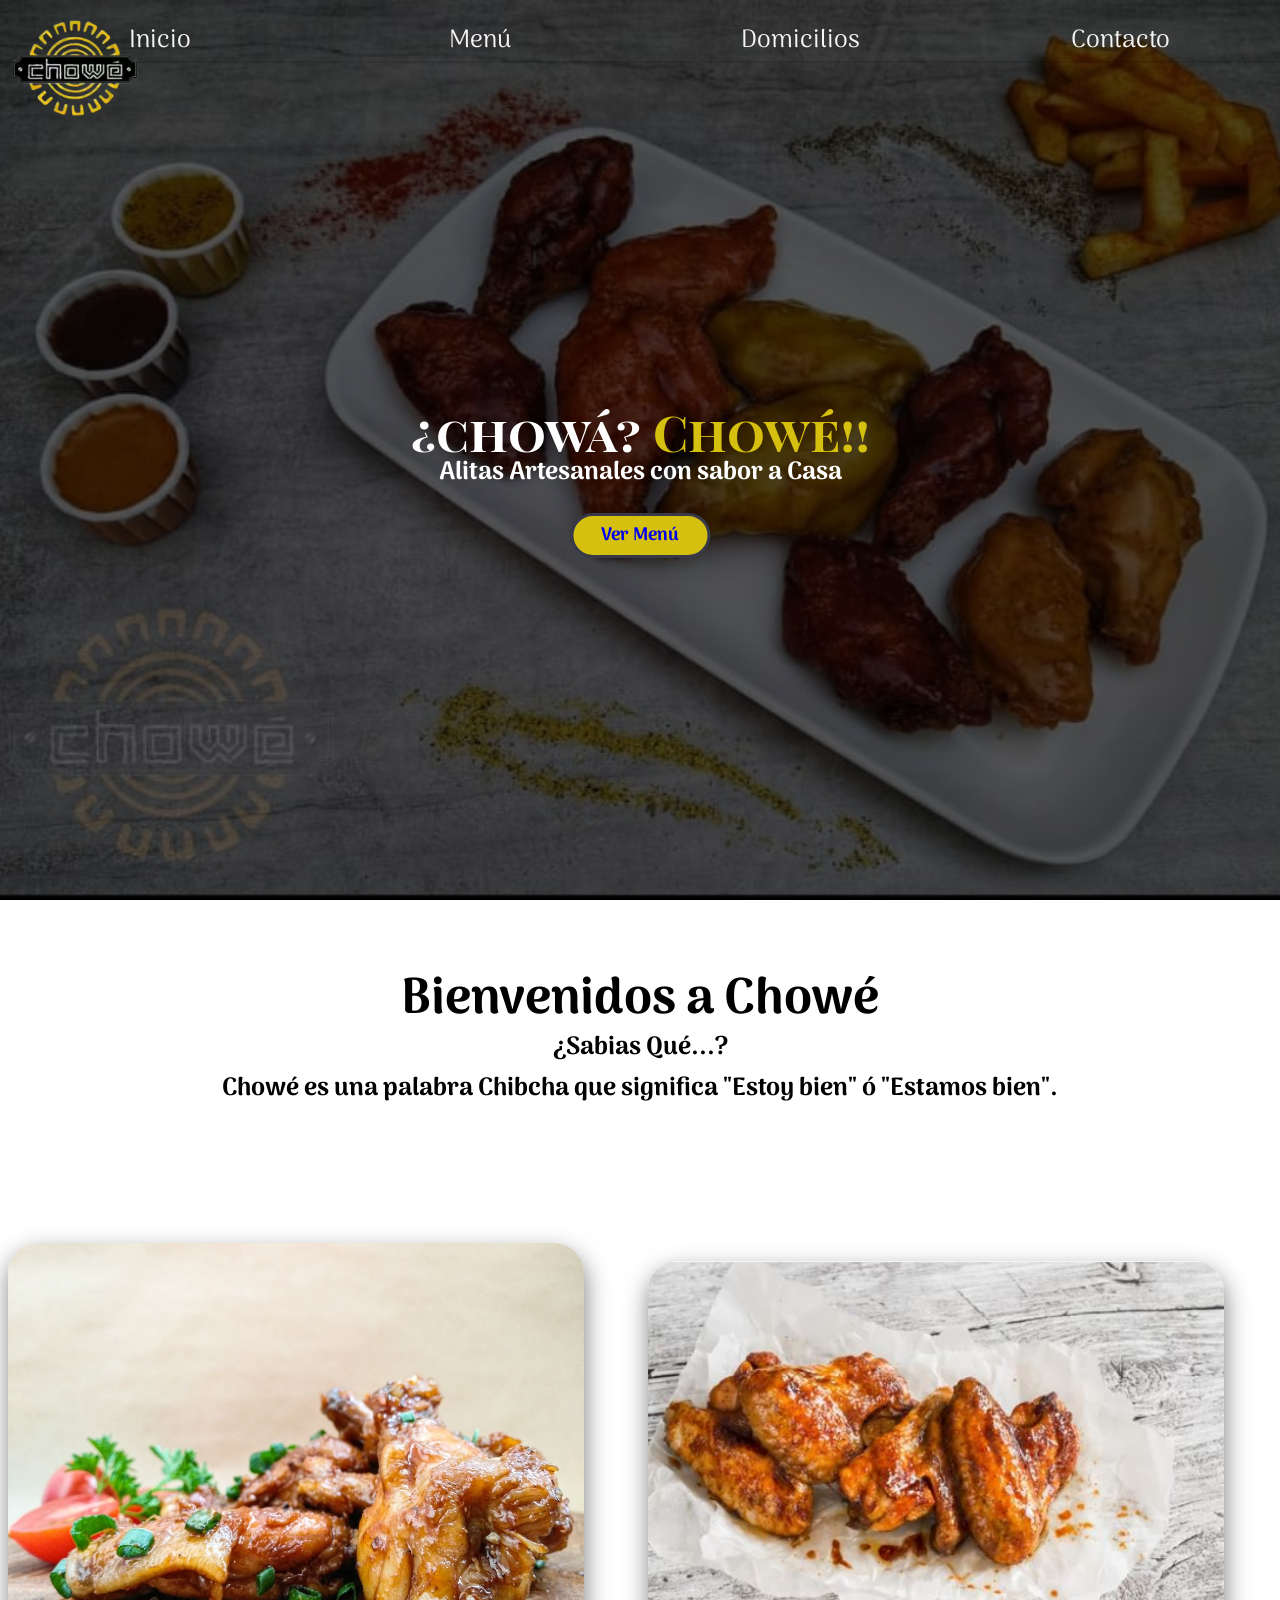
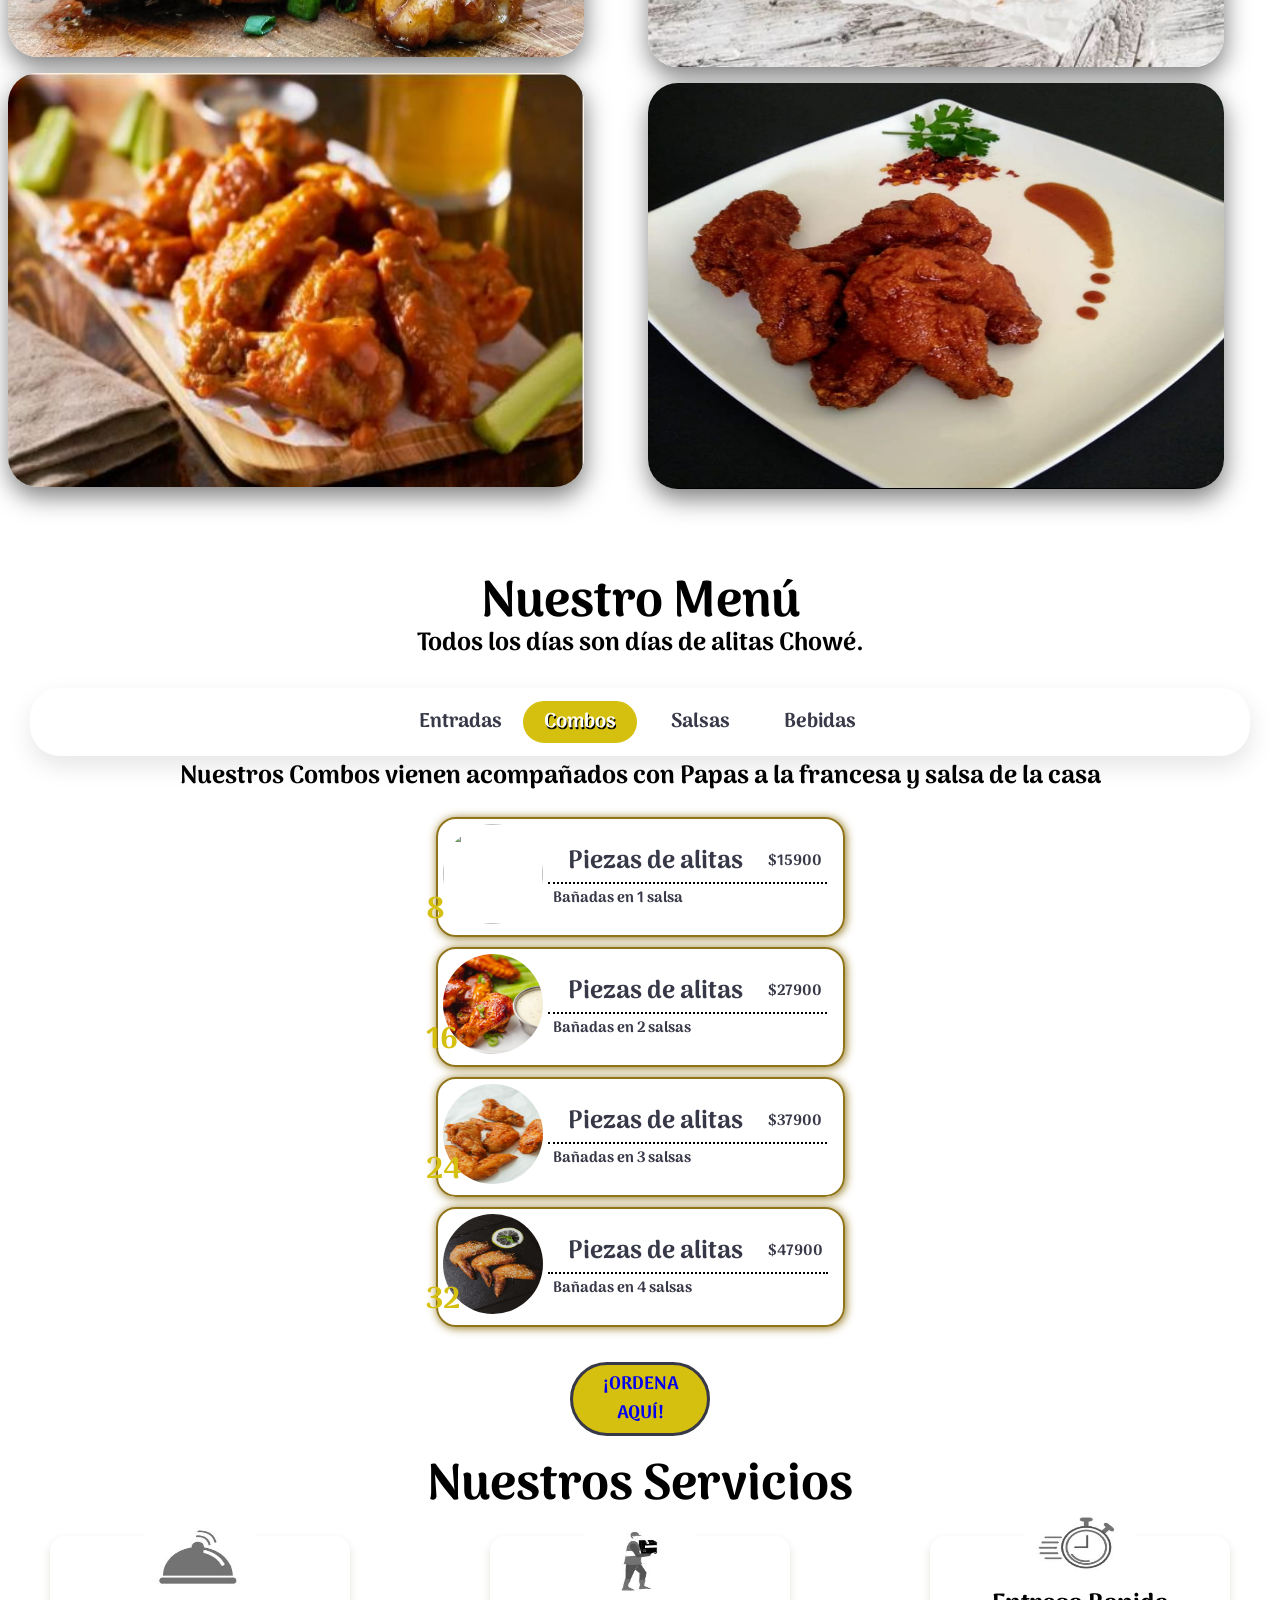
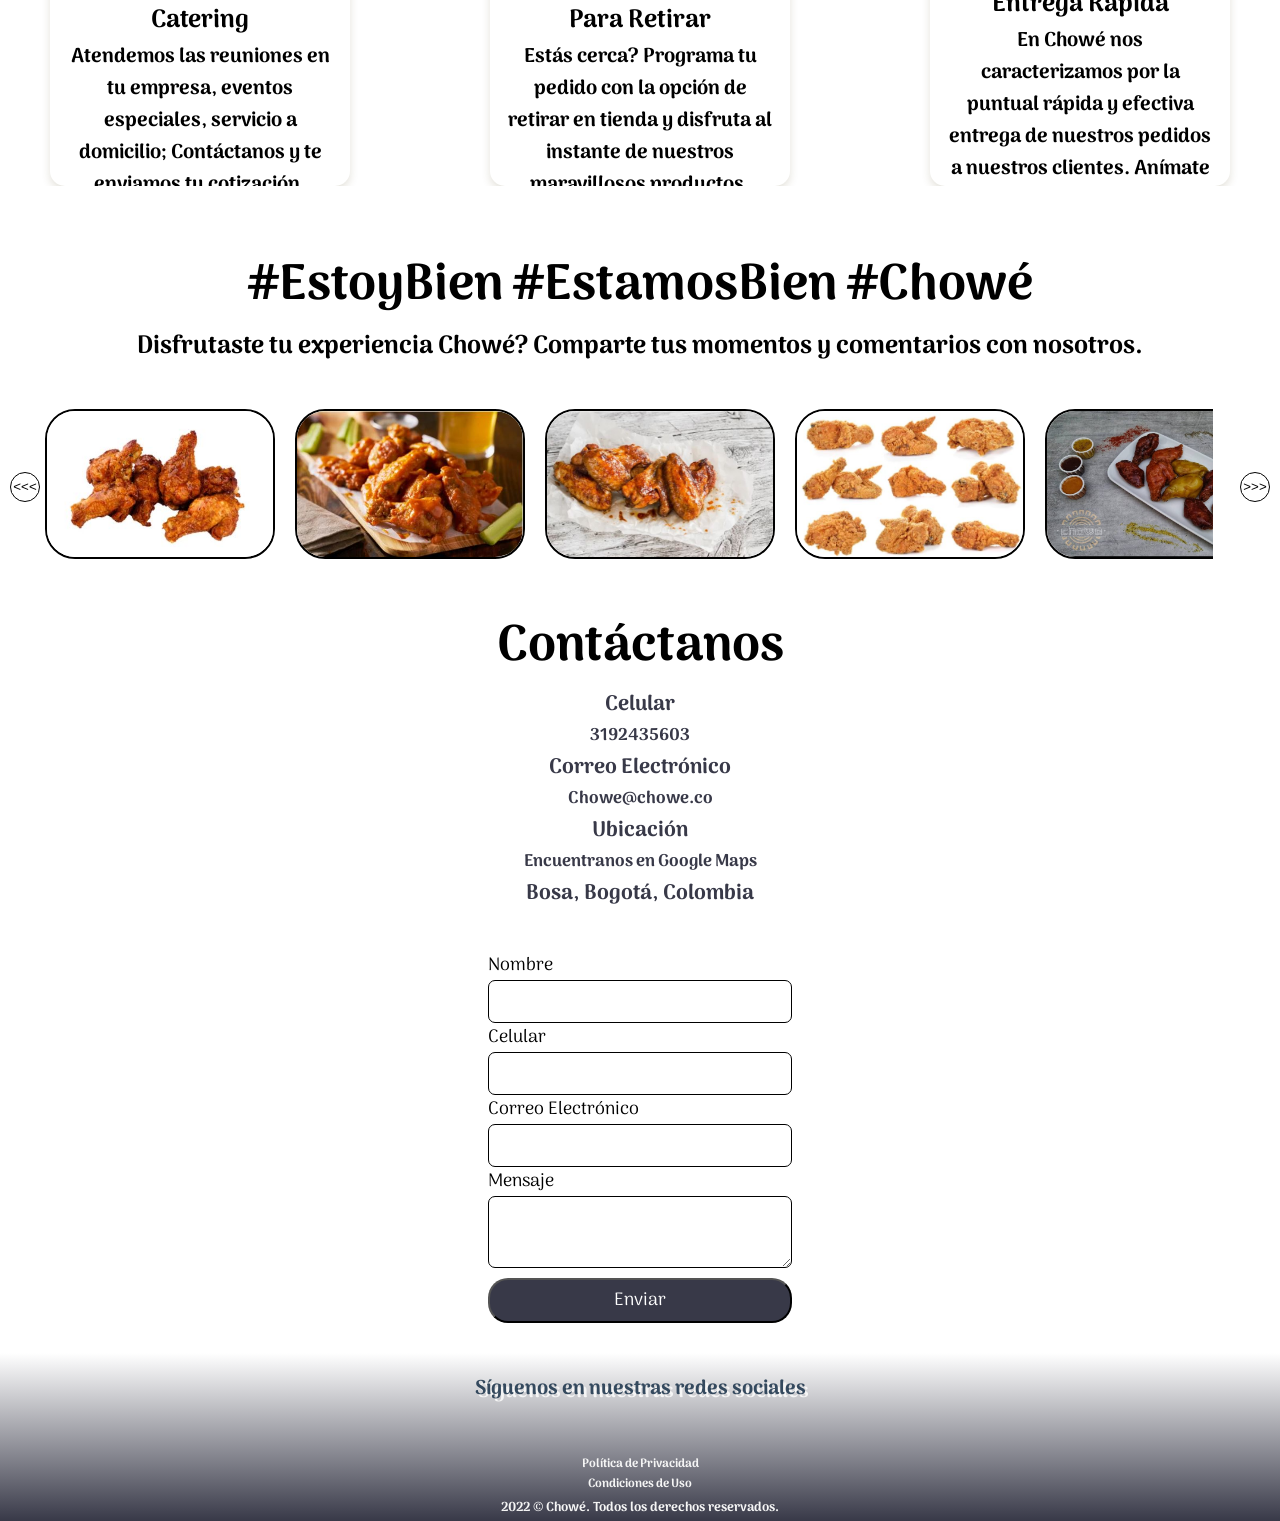
==== commit 8c26c5cc: "Mobile First -Tablet 600px" ====
--- a/public/index.html
+++ b/public/index.html
@@ -12,6 +12,7 @@
 		<!-- <link rel="stylesheet" type="text/css" href="./css/small.css"/>  -->
 
 		<link rel="stylesheet" type="text/css" href="./css/mobile.css"/>
+		<link rel="stylesheet" type="text/css" href="./css/tablet600.css" media="(min-width:600px)">
 
 		<script src="/public/js/codigo.js"></script>		
 		<script src="/public/js/form.js"></script>
@@ -36,10 +37,10 @@
 				<div id="header_Cont1" class="header-Container-Listas"> 
 
 					<nav id="header_Lista3" class="navBar">
-						<span><a id="opc1" class="Parrafo  nav-item" href="" target="_top" >Inicio </a></span>
-						<span><a id="opc2" class="Parrafo  nav-item" href="#Menu">Menú</a></span>
-						<span><a id="opc3" class="Parrafo  nav-item" href="#" >Domicilios</a></span>
-						<span><a id="opc4" class="Parrafo  nav-item" href="#" >Contacto</a></span>					
+						<span><a id="opc1" class="Subtitulo  nav-item" href="" target="_top" >Inicio </a></span>
+						<span><a id="opc2" class="Subtitulo  nav-item" href="#Menu">Menú</a></span>
+						<span><a id="opc3" class="Subtitulo  nav-item" href="#" >Domicilios</a></span>
+						<span><a id="opc4" class="Subtitulo  nav-item" href="#" >Contacto</a></span>					
 					</nav>
 
 					<ul id="header_Lista1" class="header-contenido1__list1">
@@ -134,7 +135,8 @@
 				</div>
 
 				<div class="body-Third-Button">
-					<button class="Button contenido-Boton">¡ORDENA AQUÍ!</button>
+					<a class="Button contenido-Boton" href="https://api.whatsapp.com/send?phone=%2B573108639952&fbclid=IwAR3c8nr6WIywLfARdfs7pBANK643L5-OaHM3gO7uxvIS_i-bE3UXo8XbKFo" 
+					target="_blank">¡ORDENA AQUÍ!</a>
 					
 				</div> 				
 			</section>
--- a/public/css/mobile.css
+++ b/public/css/mobile.css
@@ -19,8 +19,6 @@
     font-size: 62.5%;
 }
 
-
-
 .Titulo{
     font-size: 4rem;
     text-align: center;
@@ -28,17 +26,16 @@
     line-height: 4rem;
 }
 
-.Subtitulo{
-    font-size:2rem;
+.Subtitulo {
+    font-size: 2rem;
     text-align: center;
+    margin-inline: 2rem;
 }
 
 .Parrafo{
 	font-size: 1.5rem;
     text-align: center;
 }
-
-
 
 header{
     position: relative;
@@ -68,16 +65,15 @@
     cursor: pointer;
 }
 
-
 .navBar{
     visibility: hidden;
     position:absolute;
     width:100%;
     display: flex;
     flex-direction: column;
-    top:5rem;
+    top: 1rem;
     background-color: rgb(0, 0, 0, 0.4);
-    z-index: 100;	
+    z-index: 99;	
 }
 
 .navBar span{
@@ -105,6 +101,9 @@
 
 .visible{
     visibility: visible;
+}
+.hidden{
+	visibility: hidden;
 }
 
 #header_Lista1, #header_Lista2{
@@ -146,8 +145,7 @@
 } 
 
 .Color-Chowe{
-	color: #d5bf0f;
-	
+	color: #d5bf0f;	
 }
 
 .body-First-Tittle{
@@ -255,7 +253,6 @@
     justify-content: center;    
 }
 
-
 .body-Second-Img{
 	width: 90%;
 	height: 40%;
@@ -273,8 +270,7 @@
 	cursor: pointer;
     display: flex;
     justify-content: center;
-    align-items: center;
-    
+    align-items: center;    
 }
 
 #arrowUp{
@@ -285,7 +281,6 @@
 	cursor: pointer;
 }
 
-
 .body-Third-Heading{
 	display: flex;
 	flex-direction: column;
@@ -293,7 +288,6 @@
 	align-items:center;
     padding-bottom: 1.5rem; 
 }
-
 
 .body-Third-Menu{
     display: flex;
@@ -331,22 +325,15 @@
     text-shadow: 1px 1.5px black;
 }
 
-
 #numeroAlitas {
     color: var(--yellowChowe);
     margin-right: 5px;
     font-size: 3rem;
     position: absolute;
     left: -12px;
-    bottom: 10px;
+    bottom: 0;
     line-height: -2px;
 }
-
-/* .alitas{
-    visibility: hidden;
-    width: 0;
-    height: 0;
-} */
 
 #esconderTexto{
 	visibility: visible;
@@ -375,8 +362,7 @@
 .food-List{
 	display: flex;
     flex-direction: column;
-    flex-wrap: wrap;
-    
+    flex-wrap: wrap;    
 }
 
 .food-List_element{
@@ -396,7 +382,6 @@
     width: 7rem;
     border-radius: 50%;
     padding: 0.5rem;
-
 }
 
 .List-element-one {
@@ -406,8 +391,7 @@
 
 .List-sub-element-one{
 	display: flex;
-	border-bottom: 2px dotted black; 
-	 
+	border-bottom: 2px dotted black; 	 
 	justify-content: space-between; 
 	align-items: center;
 	color: #383948;
@@ -492,7 +476,6 @@
 	height: 8rem;
 }
 
-
 .body-Fifth-Heading{
 	display: flex;
 	flex-direction: column;
@@ -507,8 +490,7 @@
 }
 
 .body-Fifth-Par{
-	margin: 2rem;
-	
+	margin: 2rem;	
 }
 
 .body-Fifth-Media-Container{
@@ -517,8 +499,7 @@
 	height: 20rem;
 	display: flex;
 	align-items: center;
-	justify-content: space-between;
-    
+	justify-content: space-between;    
 }
 
 .body-Fifth-Media{
@@ -529,23 +510,23 @@
 
 
 .body-Fifth-Media::before{
-position: absolute;
-content:"";
-left:0;
-top:0;
-z-index: 99;
-height: 100%;
-width:150px;
+	position: absolute;
+	content:"";
+	left:0;
+	top:0;
+	z-index: 99;
+	height: 100%;
+	width:150px;
 }
 
 .body-Fifth-Media::after{
-position: absolute;
-content:"";
-right:0;
-top:0;
-z-index: 99;
-height: 100%;
-width:150px;
+	position: absolute;
+	content:"";
+	right:0;
+	top:0;
+	z-index: 99;
+	height: 100%;
+	width:150px;
 }
 
 
@@ -629,19 +610,16 @@
 .body-sixth-map{
 	position: relative;
     width:90%;
-	height: 25rem;
-	justify-content: center;
-	align-items: center;
-}
-
+	display: flex;
+	justify-content: center;
+	align-items: center;
+}
 
 #Mapa{
 	position: absolute;
 	overflow: hidden;
     visibility: hidden;
     height: 25rem;
-    width: 100%;
-    left: 5%;
     border: 2px solid black;
 	z-index: 99;
 }
@@ -680,7 +658,6 @@
     justify-content: center;
     align-items: center;
     color: var(--darkBlue);
-
 }
 
 .info-contact h2{
@@ -708,7 +685,6 @@
 .form-wrapper{
 	display: flex;
 	flex-direction: column;
-	;
 	justify-content: center;
 	
 }
@@ -793,8 +769,7 @@
 
 .redes-sociales{
 	display: flex;
-	list-style: none;
-    
+	list-style: none;    
 }
 
 .redes-sociales li a{
@@ -810,8 +785,7 @@
 .clausula{
 	font-family: 'Arima Madurai', cursive;
 	font-size: 1.2rem;
-	color: whitesmoke;
-	
+	color: whitesmoke;	
 }
 
 .clausula:hover{
--- a/public/css/tablet600.css
+++ b/public/css/tablet600.css
@@ -0,0 +1,45 @@
+
+.Titulo{
+    font-size: 5rem;
+    text-align: center;
+    line-height: 4rem;
+}
+
+.Subtitulo {
+    font-size: 2.5rem;
+    text-align: center;
+    margin-inline: 2rem;
+}
+
+.Parrafo{
+	font-size: 2rem;
+    text-align: center;
+}
+
+.header-imagen {
+    position: absolute;
+    height: 15rem;
+    width: 15rem;
+    top: -1rem;
+    left: 0;
+    z-index: 110;
+}
+
+.menu-icon {
+    visibility: hidden;    
+}
+
+.navBar {
+    color: white;
+    z-index: 100;
+    visibility: visible;
+    display: flex;
+    position: absolute;
+    flex-direction: row;
+    background: transparent;
+    top: 2rem;
+    /* width: 50%; */
+    justify-content: space-evenly;
+    /* align-items: center; */
+    /* left: 0; */
+}
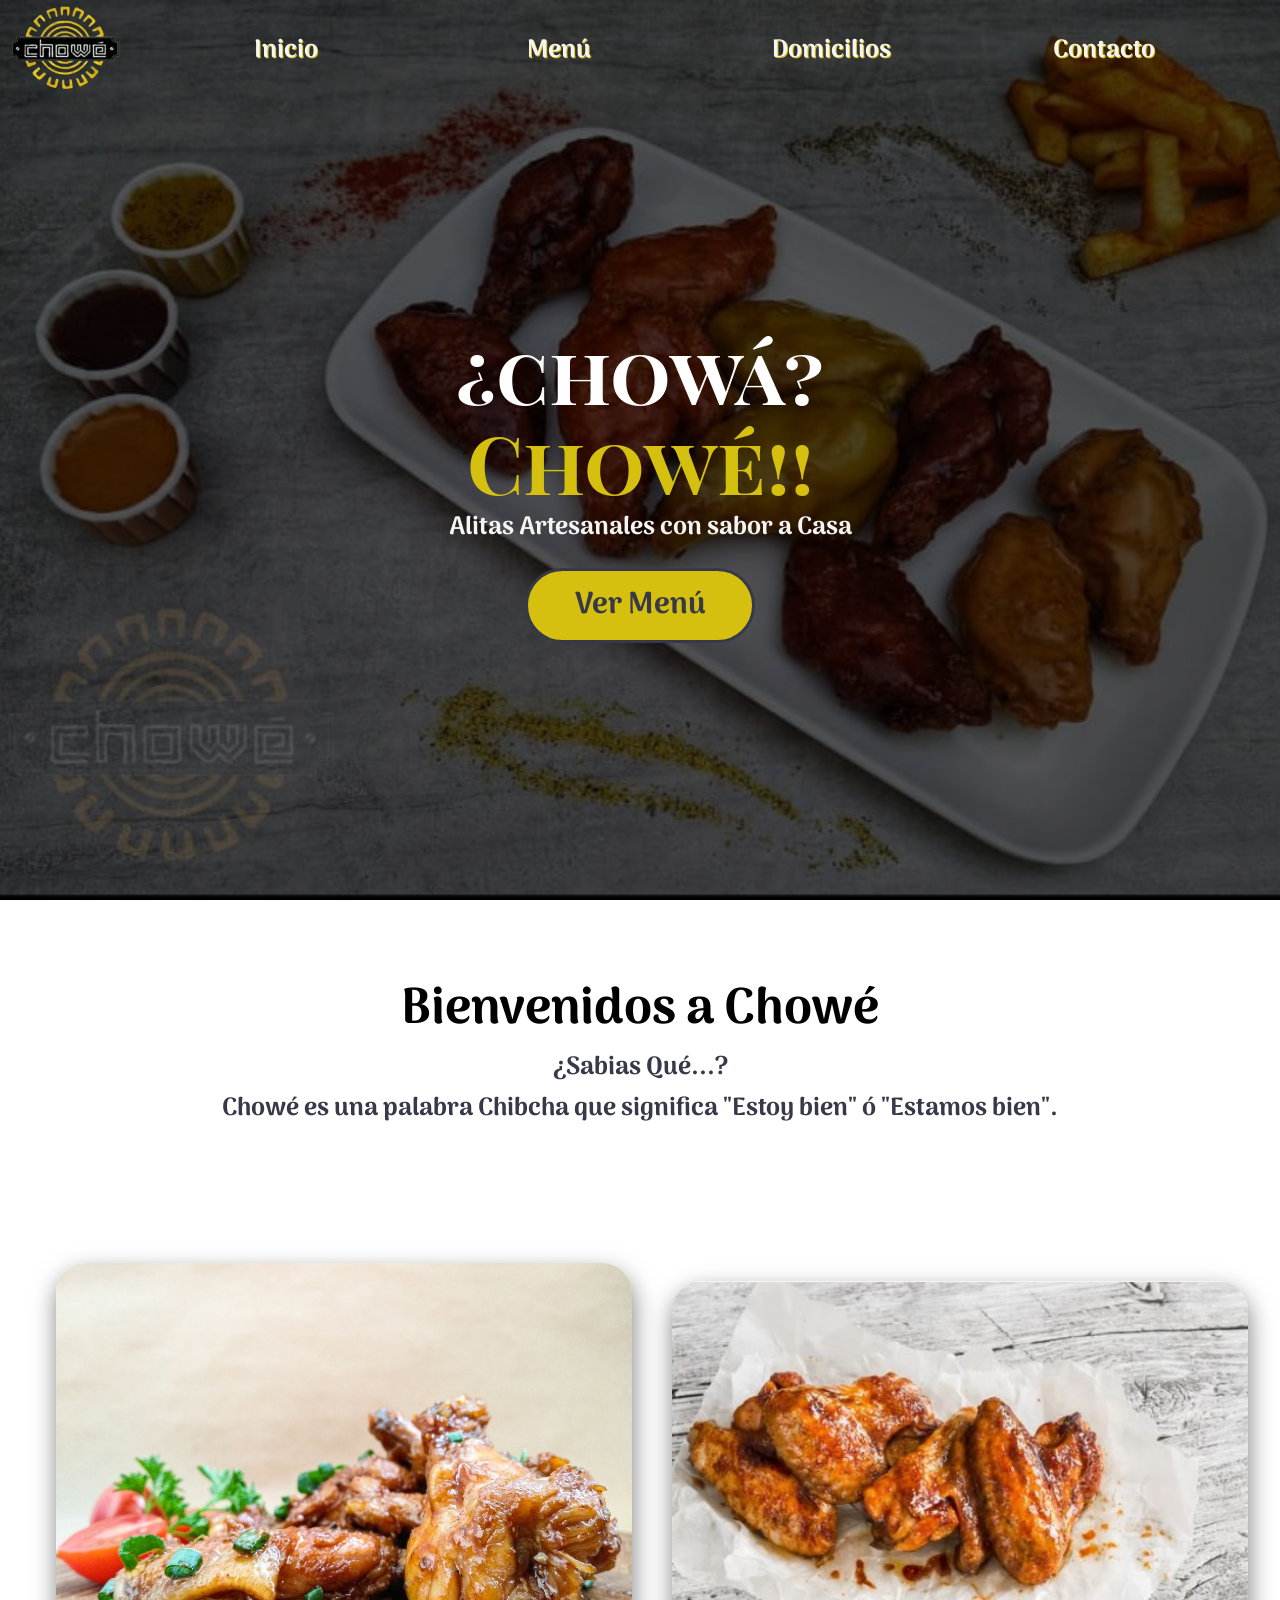
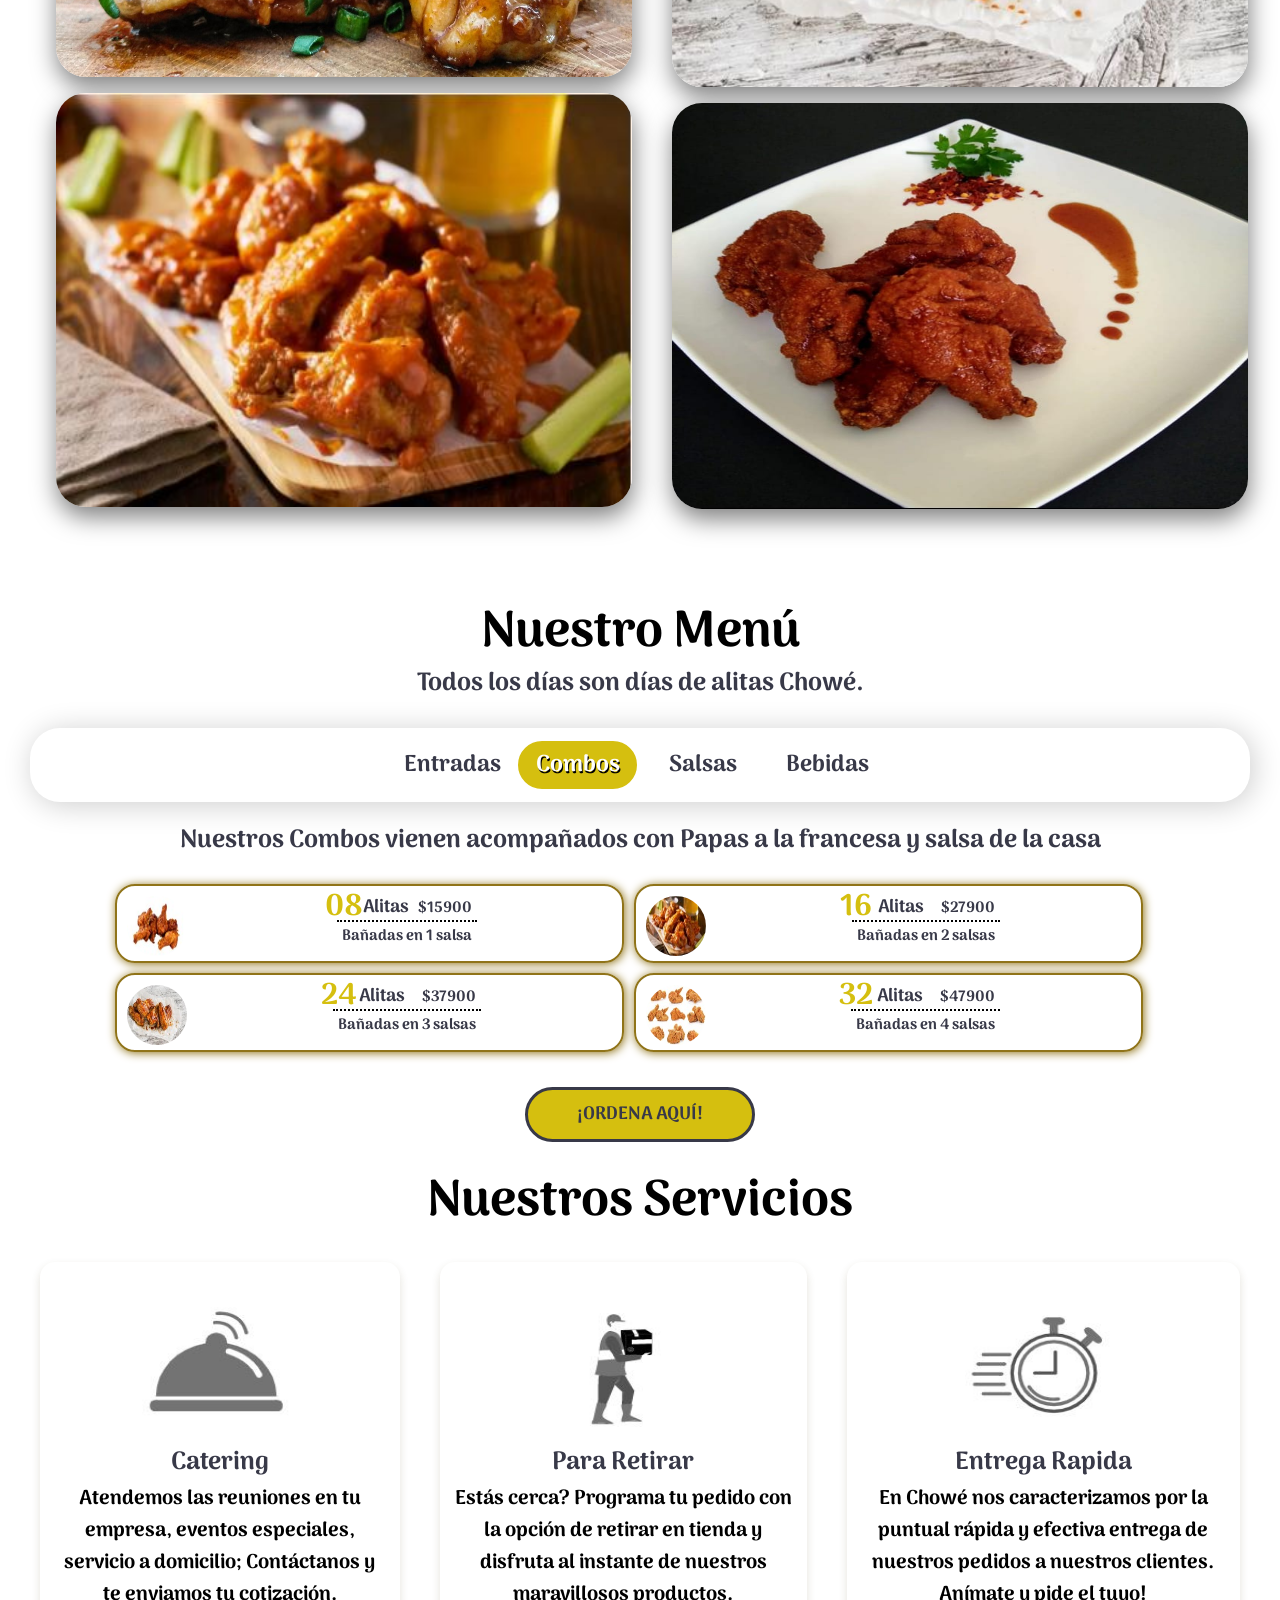
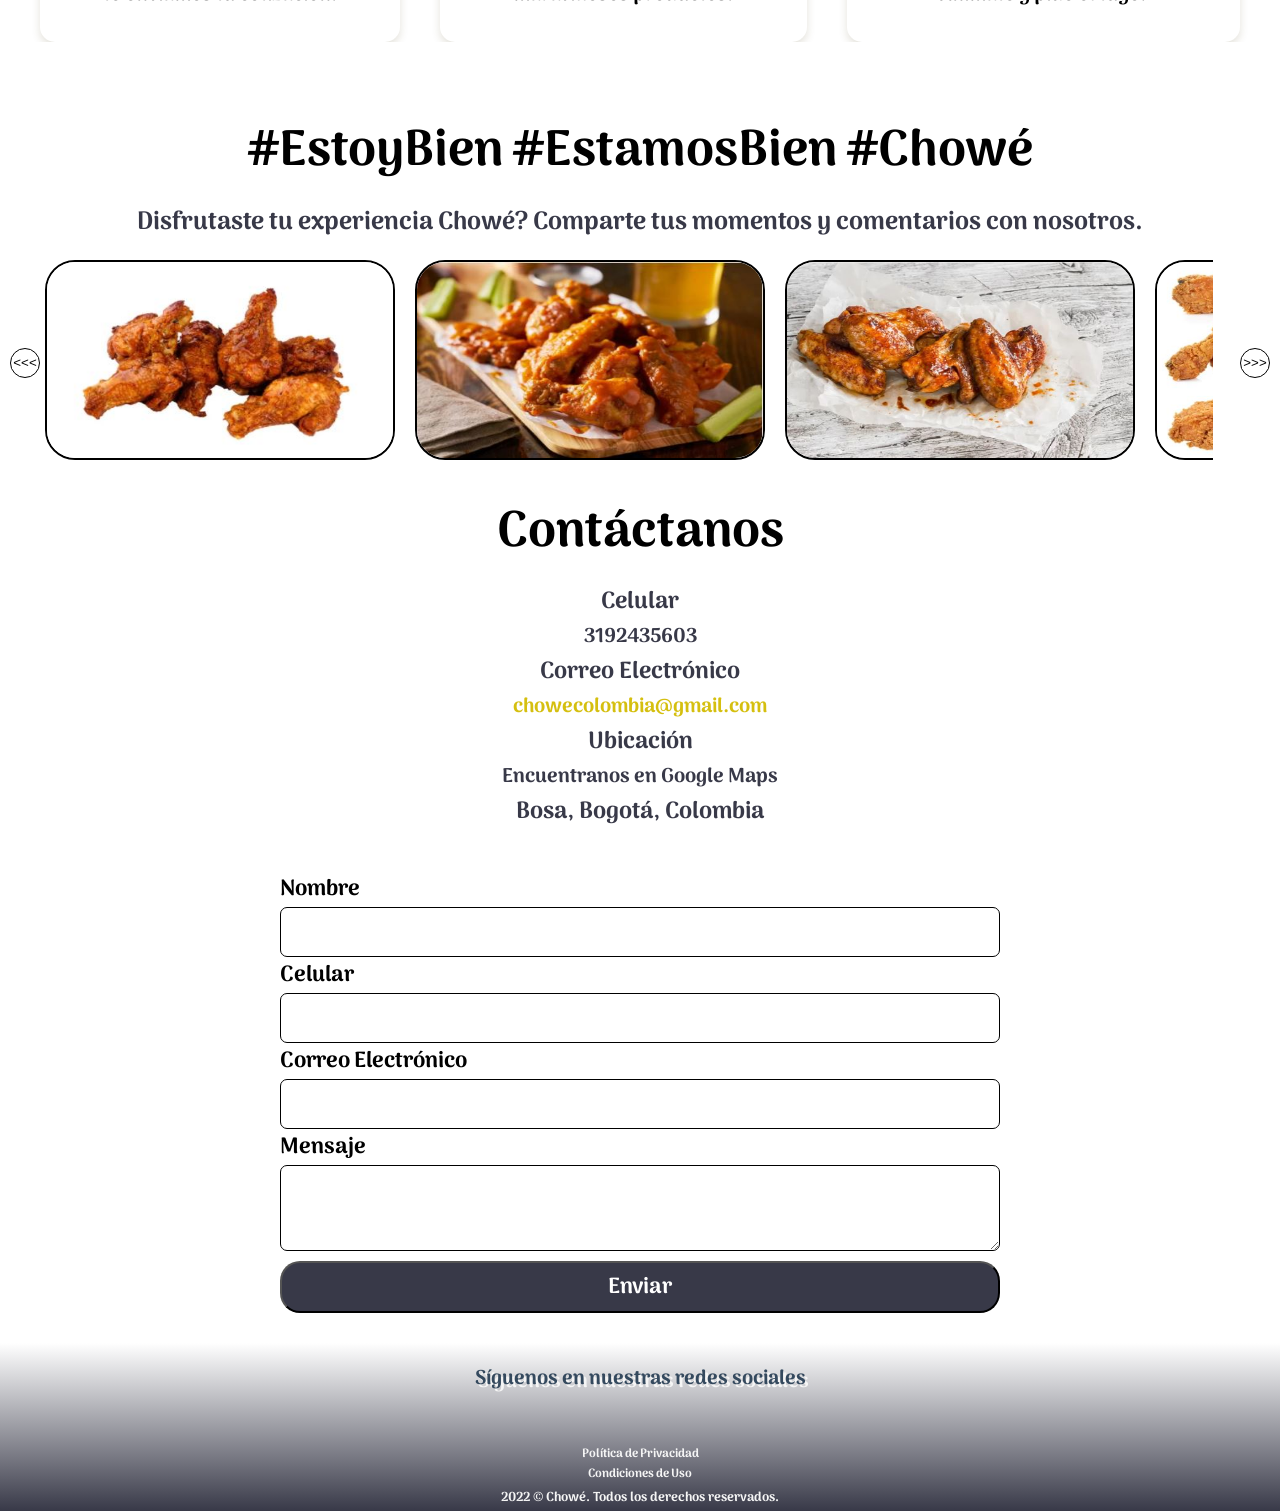
==== commit 9b5728b6: "tablet 600px" ====
--- a/public/index.html
+++ b/public/index.html
@@ -24,13 +24,12 @@
 		<link href="https://fonts.googleapis.com/css2?family=Arima+Madurai:wght@100&family=Playfair+Display+SC&display=swap" rel="stylesheet">
 
 		<link rel="shortcut icon" href="/public/Imagen/Chowe2.ico">
-
 				
     </head>
           
     <body>
 		<header>
-				<img id="imagen-Header" class="header-imagen" src="./Imagen/Chowe2.png"/>	
+				<img id="imagen-Header" class="header-imagen" src="./Imagen/Chowe2.png" alt="logo"/>	
 				<!-- <div id="borde-Img" class="Img-Borde"></div> -->
 				<span id="menuBar" class="fa-solid fa-bars menu-icon" onclick="smallNavButton()"></span>	
 					
@@ -39,15 +38,16 @@
 					<nav id="header_Lista3" class="navBar">
 						<span><a id="opc1" class="Subtitulo  nav-item" href="" target="_top" >Inicio </a></span>
 						<span><a id="opc2" class="Subtitulo  nav-item" href="#Menu">Menú</a></span>
-						<span><a id="opc3" class="Subtitulo  nav-item" href="#" >Domicilios</a></span>
-						<span><a id="opc4" class="Subtitulo  nav-item" href="#" >Contacto</a></span>					
+						<span><a id="opc3" class="Subtitulo  nav-item" href="https://api.whatsapp.com/send?phone=%2B573108639952&fbclid=IwAR3c8nr6WIywLfARdfs7pBANK643L5-OaHM3gO7uxvIS_i-bE3UXo8XbKFo" 
+							target="_blank">Domicilios</a></span>
+						<span><a id="opc4" class="Subtitulo  nav-item" href="#section6" >Contacto</a></span>					
 					</nav>
 
 					<ul id="header_Lista1" class="header-contenido1__list1">
 						<li class="icono tel fa-solid fa-phone"></li>
 						<li class="Parrafo">319-243-56-03</li>
 						<li> <a class="icono fa-regular fa-envelope icon-mail" href="#form"></a></li>
-						<li class="Parrafo">Chowe@chowe.co</li>						
+						<li> <a class="Parrafo" href="mailto:chowecolombia@gmail.com"> chowecolombia@gmail.com></a></li>						
 					</ul>
 					
 					<ul id="header_Lista2" class="header-contenido1__list2"> 
@@ -56,7 +56,7 @@
 						<li><a class="icono header-socialmedia fa-brands fa-whatsapp" 
 							href="https://api.whatsapp.com/send?phone=%2B573108639952&fbclid=IwAR3c8nr6WIywLfARdfs7pBANK643L5-OaHM3gO7uxvIS_i-bE3UXo8XbKFo" 
 							target="_blank"></a></li>
-						<li><a  class="icono" href="#" target="_blank"><img id="ifood-icon" src="/public/Imagen/.png"/></a></li>				
+						<li><a  class="icono" href="#" target="_blank"><img id="ifood-icon" src="/public/Imagen/.png" alt="ifood"/></a></li>				
 					</ul>
 
 				</div>						
@@ -84,7 +84,7 @@
 				
 				<div class="body-Second-Elements">					
 					<div class="body-Second-Description">
-						<h2 class="Subtitulo body-Second-Par">¿Sabias Qué...?</h3>						
+						<h2 class="Subtitulo body-Second-Par">¿Sabias Qué...?</h2>						
 						<h2 class="Subtitulo body-Third-Par">
 							 Chowé es una palabra Chibcha que significa "Estoy bien" ó "Estamos bien". <br>	
 							 <span>Nuestra misión es hacer las mejores alitas de pollo!. Nuestro menú está infuenciado por la cocina ancestral
@@ -94,13 +94,13 @@
 					</div>
 					<div class="body-Second-Media">
 						<div class="body-Second-Media__One">
-							<img class="body-Second-Img" src="./Imagen/fondo1.jpg">
-							<img class="body-Second-Img" src="./Imagen/2.JPG">							
+							<img class="body-Second-Img" src="./Imagen/fondo1.jpg" alt="img-Media">
+							<img class="body-Second-Img" src="./Imagen/2.JPG" alt="img-Media">							
 						</div>
 
 						<div class="body-Second-Media__Two">
-							<img class="body-Second-Img" src="./Imagen/3.JPG">
-							<img class="body-Second-Img" src="./Imagen/decoracion.jpeg">
+							<img class="body-Second-Img" src="./Imagen/3.JPG" alt="img-Media">
+							<img class="body-Second-Img" src="./Imagen/decoracion.jpeg" alt="img-Media">
 						</div> 
 					</div>				
 				</div>
@@ -144,25 +144,24 @@
 			<section id="section4" class="body-Forth-Content">
 				<div class="body-Forth-Heading">
 					<h1 class="Titulo body-Forth-Tittle">Nuestros Servicios</h1>
-					<h3 class="Parrafo body-Forth-Par"></h3>
 				</div> 
 
 				<div class="body-Forth-Container">
-					<div class="Forth-Media">
-						<img class="Forth-Media-img" src="/public/Imagen/cateringGrey.JPG">
+					<div class="Forth-Media uno">
+						<img class="Forth-Media-img" src="/public/Imagen/cateringGrey.JPG" alt="img-services">
 						<h2 class="Subtitulo">Catering</h2>	
 						<h4 class="Parrafo">Atendemos las reuniones en tu empresa, eventos especiales, 
 							servicio a domicilio; Contáctanos y te enviamos tu cotización. </h4> 
 					</div> 
 
-					<div class="Forth-Media">
-						<img class="Forth-Media-img" src="/public/Imagen/pickupblack.JPG">
+					<div class="Forth-Media dos">
+						<img class="Forth-Media-img" src="/public/Imagen/pickupblack.JPG" alt="img-services">
 						<h2 class="Subtitulo">Para Retirar</h2>	
 						<h4 class="Parrafo"> Estás cerca? Programa tu pedido con la opción de retirar en tienda y disfruta al instante de nuestros maravillosos productos.</h4> 
 					</div>
 
-					<div class="Forth-Media">
-						<img class="Forth-Media-img" src="/public/Imagen/fastWatch.JPG">
+					<div class="Forth-Media tres">
+						<img class="Forth-Media-img" src="/public/Imagen/fastWatch.JPG" alt="img-services">
 						<h2 class="Subtitulo">Entrega Rapida</h2>	
 						<h4 class="Parrafo">En Chowé nos caracterizamos por la puntual rápida y efectiva entrega de nuestros pedidos a nuestros clientes. Anímate y pide el tuyo!</h4> 
 					</div>
@@ -177,42 +176,42 @@
 				</div> 					
 
 				<div class="body-Fifth-Media-Container">
-					<button id="button-Next" type="button" onclick="scrollRight()"> >>> </button>	
-					<button id="button-Prev" type="button" onclick="leftScroll()"> <<< </button>
+					<button id="button-Next" type="button" onclick="scrollRight()"> &gt;&gt;&gt; </button>	
+					<button id="button-Prev" type="button" onclick="leftScroll()"> &lt;&lt;&lt; </button>
 							
 					
 					<div class="body-Fifth-Media">
 						<div class="Wrapper-Fifth-Media">
-							<div class="body-Fifth-Cont-Img"><img class="body-Fifth-Img" src="/public/Imagen/1.JPG"/></div>
-							<div class="body-Fifth-Cont-Img"><img class="body-Fifth-Img" src="/public/Imagen/2.JPG"/></div>
-							<div class="body-Fifth-Cont-Img"><img class="body-Fifth-Img" src="/public/Imagen/3.JPG"/></div>
-							<div class="body-Fifth-Cont-Img"><img class="body-Fifth-Img" src="/public/Imagen/4.JPG"/></div>
-							<div class="body-Fifth-Cont-Img"><img class="body-Fifth-Img" src="/public/Imagen/alascompletas.jpeg"/></div>
-							<div class="body-Fifth-Cont-Img"><img class="body-Fifth-Img" src="/public/Imagen/alita.jpeg"/></div>
-							<div class="body-Fifth-Cont-Img"><img class="body-Fifth-Img" src="/public/Imagen/alitasysalsas.jpeg"/></div>
-							<div class="body-Fifth-Cont-Img"><img class="body-Fifth-Img" src="/public/Imagen/publicidad.jpeg"/></div>
-							<div class="body-Fifth-Cont-Img"><img class="body-Fifth-Img" src="/public/Imagen/5.jpg"/></div>
-							<div class="body-Fifth-Cont-Img"><img class="body-Fifth-Img" src="/public/Imagen/6.jpg"/></div>
-							<div class="body-Fifth-Cont-Img"><img class="body-Fifth-Img" src="/public/Imagen/7.jpg"/></div>
-							<div class="body-Fifth-Cont-Img"><img class="body-Fifth-Img" src="/public/Imagen/8.jpg"/></div>
-							<div class="body-Fifth-Cont-Img"><img class="body-Fifth-Img" src="/public/Imagen/9.jpg"/></div>
-							<div class="body-Fifth-Cont-Img"><img class="body-Fifth-Img" src="/public/Imagen/tabla.jpg"/></div>
-							<div class="body-Fifth-Cont-Img"><img class="body-Fifth-Img" src="/public/Imagen/salsas.jpeg"/></div>
-							<div class="body-Fifth-Cont-Img"><img class="body-Fifth-Img" src="/public/Imagen/1.JPG"/></div>
-							<div class="body-Fifth-Cont-Img"><img class="body-Fifth-Img" src="/public/Imagen/2.JPG"/></div>
-							<div class="body-Fifth-Cont-Img"><img class="body-Fifth-Img" src="/public/Imagen/3.JPG"/></div>
-							<div class="body-Fifth-Cont-Img"><img class="body-Fifth-Img" src="/public/Imagen/4.JPG"/></div>
-							<div class="body-Fifth-Cont-Img"><img class="body-Fifth-Img" src="/public/Imagen/alascompletas.jpeg"/></div>
-							<div class="body-Fifth-Cont-Img"><img class="body-Fifth-Img" src="/public/Imagen/alita.jpeg"/></div>
-							<div class="body-Fifth-Cont-Img"><img class="body-Fifth-Img" src="/public/Imagen/alitasysalsas.jpeg"/></div>
-							<div class="body-Fifth-Cont-Img"><img class="body-Fifth-Img" src="/public/Imagen/publicidad.jpeg"/></div>
-							<div class="body-Fifth-Cont-Img"><img class="body-Fifth-Img" src="/public/Imagen/5.jpg"/></div>
-							<div class="body-Fifth-Cont-Img"><img class="body-Fifth-Img" src="/public/Imagen/6.jpg"/></div>
-							<div class="body-Fifth-Cont-Img"><img class="body-Fifth-Img" src="/public/Imagen/7.jpg"/></div>
-							<div class="body-Fifth-Cont-Img"><img class="body-Fifth-Img" src="/public/Imagen/8.jpg"/></div>
-							<div class="body-Fifth-Cont-Img"><img class="body-Fifth-Img" src="/public/Imagen/9.jpg"/></div>
-							<div class="body-Fifth-Cont-Img"><img class="body-Fifth-Img" src="/public/Imagen/tabla.jpg"/></div>
-							<div class="body-Fifth-Cont-Img"><img class="body-Fifth-Img" src="/public/Imagen/salsas.jpeg"/></div>
+							<div class="body-Fifth-Cont-Img"><img class="body-Fifth-Img" src="/public/Imagen/1.JPG" alt="img-slider"/></div>
+							<div class="body-Fifth-Cont-Img"><img class="body-Fifth-Img" src="/public/Imagen/2.JPG" alt="img-slider"/></div>
+							<div class="body-Fifth-Cont-Img"><img class="body-Fifth-Img" src="/public/Imagen/3.JPG" alt="img-slider"/></div>
+							<div class="body-Fifth-Cont-Img"><img class="body-Fifth-Img" src="/public/Imagen/4.JPG" alt="img-slider"/></div>
+							<div class="body-Fifth-Cont-Img"><img class="body-Fifth-Img" src="/public/Imagen/alascompletas.jpeg" alt="img-slider"/></div>
+							<div class="body-Fifth-Cont-Img"><img class="body-Fifth-Img" src="/public/Imagen/alita.jpeg" alt="img-slider"/></div>
+							<div class="body-Fifth-Cont-Img"><img class="body-Fifth-Img" src="/public/Imagen/alitasysalsas.jpeg" alt="img-slider"/></div>
+							<div class="body-Fifth-Cont-Img"><img class="body-Fifth-Img" src="/public/Imagen/publicidad.jpeg" alt="img-slider"/></div>
+							<div class="body-Fifth-Cont-Img"><img class="body-Fifth-Img" src="/public/Imagen/5.jpg" alt="img-slider"/></div>
+							<div class="body-Fifth-Cont-Img"><img class="body-Fifth-Img" src="/public/Imagen/6.jpg" alt="img-slider"/></div>
+							<div class="body-Fifth-Cont-Img"><img class="body-Fifth-Img" src="/public/Imagen/7.jpg" alt="img-slider"/></div>
+							<div class="body-Fifth-Cont-Img"><img class="body-Fifth-Img" src="/public/Imagen/8.jpg" alt="img-slider"/></div>
+							<div class="body-Fifth-Cont-Img"><img class="body-Fifth-Img" src="/public/Imagen/9.jpg" alt="img-slider"/></div>
+							<div class="body-Fifth-Cont-Img"><img class="body-Fifth-Img" src="/public/Imagen/tabla.jpg" alt="img-slider"/></div>
+							<div class="body-Fifth-Cont-Img"><img class="body-Fifth-Img" src="/public/Imagen/salsas.jpeg" alt="img-slider"/></div>
+							<div class="body-Fifth-Cont-Img"><img class="body-Fifth-Img" src="/public/Imagen/1.JPG" alt="img-slider"/></div>
+							<div class="body-Fifth-Cont-Img"><img class="body-Fifth-Img" src="/public/Imagen/2.JPG" alt="img-slider"/></div>
+							<div class="body-Fifth-Cont-Img"><img class="body-Fifth-Img" src="/public/Imagen/3.JPG" alt="img-slider"/></div>
+							<div class="body-Fifth-Cont-Img"><img class="body-Fifth-Img" src="/public/Imagen/4.JPG" alt="img-slider"/></div>
+							<div class="body-Fifth-Cont-Img"><img class="body-Fifth-Img" src="/public/Imagen/alascompletas.jpeg" alt="img-slider"/></div>
+							<div class="body-Fifth-Cont-Img"><img class="body-Fifth-Img" src="/public/Imagen/alita.jpeg" alt="img-slider"/></div>
+							<div class="body-Fifth-Cont-Img"><img class="body-Fifth-Img" src="/public/Imagen/alitasysalsas.jpeg" alt="img-slider"/></div>
+							<div class="body-Fifth-Cont-Img"><img class="body-Fifth-Img" src="/public/Imagen/publicidad.jpeg" alt="img-slider"/></div>
+							<div class="body-Fifth-Cont-Img"><img class="body-Fifth-Img" src="/public/Imagen/5.jpg" alt="img-slider"/></div>
+							<div class="body-Fifth-Cont-Img"><img class="body-Fifth-Img" src="/public/Imagen/6.jpg" alt="img-slider"/></div>
+							<div class="body-Fifth-Cont-Img"><img class="body-Fifth-Img" src="/public/Imagen/7.jpg" alt="img-slider"/></div>
+							<div class="body-Fifth-Cont-Img"><img class="body-Fifth-Img" src="/public/Imagen/8.jpg" alt="img-slider"/></div>
+							<div class="body-Fifth-Cont-Img"><img class="body-Fifth-Img" src="/public/Imagen/9.jpg" alt="img-slider"/></div>
+							<div class="body-Fifth-Cont-Img"><img class="body-Fifth-Img" src="/public/Imagen/tabla.jpg" alt="img-slider"/></div>
+							<div class="body-Fifth-Cont-Img"><img class="body-Fifth-Img" src="/public/Imagen/salsas.jpeg" alt="img-slider"/></div>
 						</div>
 						<div id="form"></div>					
 					</div>								
@@ -221,7 +220,7 @@
 				
 			</section>			
 			
-			<section id="section6"class="body-sixth-Content">
+			<section id="section6" class="body-sixth-Content">
 
 				<div class="body-sixth-Heading">
 					<h1 class="Titulo body-sixth-Tittle">Contáctanos</h1>					
@@ -235,10 +234,10 @@
 						<h3>Celular</h3>
 						<h2>3192435603</h2>
 						<h3>Correo Electrónico</h3>
-						<h2>Chowe@chowe.co</h2>
+						<h2><a class="email" href="mailto:chowecolombia@gmail.com">chowecolombia@gmail.com</a></h2>
 						<h3>Ubicación</h3>
 						<i onclick="mostrarMapa()" class=" icon-map fa-solid fa-location-dot"></i>
-						<h2>Encuentranos en Google Maps</h3>
+						<h2>Encuentranos en Google Maps</h2>
 						<h3>Bosa, Bogotá, Colombia</h3>
 					</div>
 				</div>
@@ -255,9 +254,9 @@
 						<input class="form_text campo-texto" type="text" id="correo" name="correo">
 
 						<label class="form_text" for="mensaje">Mensaje</label>
-						<textarea class="form_text campo-texto" type="mensaje" id="mensaje" name="mensaje"></textarea>
-
-						<input class="form_text campo-enviar" value="Enviar" type="button" onclick="sendEmail()"></input>
+						<textarea class="form_text campo-texto" id="mensaje" name="mensaje"></textarea>
+
+						<input class="form_text campo-enviar" value="Enviar" type="button" onclick="sendEmail()">
 					</form>
 				</div>
 			</section>
@@ -285,13 +284,13 @@
 			</div>
 
 			<div class="Copyright">
-				<h6 class="copyright-text"> 2022 &copy Chowé. Todos los derechos reservados.</h6>
+				<h6 class="copyright-text"> 2022 &copy; Chowé. Todos los derechos reservados.</h6>
 			</div>			
 			
 			<script src="https://maps.googleapis.com/maps/api/js?key=AIzaSyC3LZ7RS7uD3d7daiRuJxNV-aRgOSpPsjY&callback=myMap"></script>
 		</footer> 
 
 	</body>
-	<script src="/public/menu.js"></script> 
+	
    
 </html>
--- a/public/css/mobile.css
+++ b/public/css/mobile.css
@@ -65,13 +65,16 @@
     cursor: pointer;
 }
 
+.menu-icon:hover{
+	color: var(--yellowChowe);
+}
+
 .navBar{
     visibility: hidden;
     position:absolute;
     width:100%;
     display: flex;
     flex-direction: column;
-    top: 1rem;
     background-color: rgb(0, 0, 0, 0.4);
     z-index: 99;	
 }
@@ -83,15 +86,16 @@
     align-items: center;
     margin: auto;
     border-bottom: 2px solid rgb(0, 0, 0, 0.1);
+	padding-top: 1rem;	
+}
+
+.navBar span:hover{
+    color: var(--yellowChowe);
 }
 
 .nav-item{
     color: var(--white);
     text-decoration: none;  
-}
-
-.navBar span:hover{
-    color: var(--yellowChowe);
 }
 
 .nav-item:hover{
@@ -238,11 +242,12 @@
     margin-top: 3rem;	
 }
 
-.body-Second-Media__One{
-    width:100%;
+.body-Second-Media__One {
+    width: 100%;
     display: flex;
     flex-direction: column;
-    justify-content: center;    
+    justify-content: center;
+    align-items: self-end;
 }
 
 .body-Second-Media__Two{
@@ -250,7 +255,8 @@
     width: 100%;
     display: flex;
     flex-direction: column;
-    justify-content: center;    
+    justify-content: center; 
+	align-items: center;   
 }
 
 .body-Second-Img{
@@ -296,7 +302,7 @@
     align-items: center;
     margin-inline: 3rem;
     padding: 1rem;
-    box-shadow: 1px 10px 25px rgba(0,0,0,0.1);	
+    box-shadow: 3px 3px 30px rgb(0 0 0 / 20%);
     border-radius: 3rem;
     
 }
@@ -332,15 +338,14 @@
     position: absolute;
     left: -12px;
     bottom: 0;
-    line-height: -2px;
+    
 }
 
 #esconderTexto{
 	visibility: visible;
-	margin-bottom: 1.5rem;
+	margin: 1.8rem;
     visibility: visible;
     height: auto;
-    margin-inline: 2.5rem;
     text-align-last: center;
 }
 
@@ -361,8 +366,7 @@
 
 .food-List{
 	display: flex;
-    flex-direction: column;
-    flex-wrap: wrap;    
+    flex-direction: column;      
 }
 
 .food-List_element{
@@ -377,7 +381,7 @@
 	box-shadow: 1px 1px 10px #907419;
 }
 
-.img-list-element{
+.img-list-element {
     height: 7rem;
     width: 7rem;
     border-radius: 50%;
@@ -386,7 +390,7 @@
 
 .List-element-one {
     padding: 0.5rem;
-    margin-right: 0.5rem;
+    margin-right: 0.5rem;	
 }
 
 .List-sub-element-one{
@@ -453,7 +457,6 @@
     overscroll-behavior-x: contain;
     scroll-snap-type: x proximity;
 }
-
 
 .Forth-Media {
     display: flex;
@@ -469,6 +472,14 @@
     border-radius: 1.5rem;
     box-shadow: 0 4px 8px rgba(89,73,30,0.16);
     scroll-snap-align: center;
+}
+
+.uno{
+	margin-left: 4rem;	
+}
+
+.tres{
+	margin-right: 4rem;
 }
 
 .Forth-Media-img{
@@ -660,9 +671,15 @@
     color: var(--darkBlue);
 }
 
-.info-contact h2{
+.info-contact, h2, a{
 	font-family: 'Arima Madurai', cursive;
 	font-size: 1.7rem;
+	text-decoration: none;
+	color: var(--darkBlue);
+}
+
+.email:link{
+	color: var(--yellowChowe);
 }
 
 .icon-map{
@@ -720,7 +737,7 @@
 .form_text{
 	font-family: 'Arima Madurai', cursive;
 	font-size:1.8rem;
-	font-weight: 3px;	
+	font-weight: bolder;	
 }
 
 
@@ -730,8 +747,6 @@
 	background: linear-gradient(0deg, rgba(56,57,72,1) 0%, rgba(255,255,255,1) 100%);
 	color: #34495E;
 	position:relative;
-	
-	
 }
 
 
--- a/public/css/tablet600.css
+++ b/public/css/tablet600.css
@@ -2,7 +2,7 @@
 .Titulo{
     font-size: 5rem;
     text-align: center;
-    line-height: 4rem;
+    line-height: 6rem;
 }
 
 .Subtitulo {
@@ -18,9 +18,9 @@
 
 .header-imagen {
     position: absolute;
-    height: 15rem;
-    width: 15rem;
-    top: -1rem;
+    height: 13rem;
+    width: 13rem;
+    top: -2rem;
     left: 0;
     z-index: 110;
 }
@@ -34,12 +34,130 @@
     z-index: 100;
     visibility: visible;
     display: flex;
+    flex-direction: row;
+    justify-content: center;
+    align-items: center;
+    background: transparent;
+    top: 2rem;  
+    padding-left: 15rem;
+    padding-right: 4rem;
+    font-size: larger;
+    font-weight: bolder;
+    text-shadow: 1px 1px var(--yellowChowe);
+}
+
+.navBar span{
+    display: flex;
+    justify-content: center;
+    align-items: center;
+    margin-inline: 1rem;
+    border-bottom: 2px solid transparent;
+	padding-top: 1rem;	
+}
+
+.navBar span:hover{
+    color: var(--yellowChowe);
+}
+
+.nav-item{
+    color: var(--white);
+    text-decoration: none;
+    padding:0;
+    margin:0;  
+}
+
+.nav-item:hover{
+    color: var(--yellowChowe);
+    cursor: pointer;
+}
+
+.body-First-Tittle{
+	font-family: 'Playfair Display SC', serif;
+    font-size: 8rem;
+    text-align: center;
+    margin-top: 7rem;
+    line-height: 9rem;    
+}
+
+.body-First-Par {
+    margin-inline-end: initial;
+    color: var(--white);
+}
+
+.Button {
+    width: 23rem;
+    padding: 1rem;  
+}
+
+.body-First-Button{
+    font-size: 3rem;
+}
+
+#arrowUp {
+    font-size: 5rem;
+}
+
+.Menu-Option {
+    width: 12.5rem;
+    font-size: 2.3rem;
+}
+
+.food-List {
+    flex-wrap: wrap;
+    flex-direction: row;
+}
+
+.food-List_element {
+    width: 48%;
+}
+
+.img-list-element {
     position: absolute;
-    flex-direction: row;
-    background: transparent;
-    top: 2rem;
-    /* width: 50%; */
-    justify-content: space-evenly;
-    /* align-items: center; */
-    /* left: 0; */
+    height: 7rem;
+    width: 7rem;
+    border-radius: 50%;
+    padding: 0.5rem;
+    top: 0.5rem;
+    left: 0.5rem;
 }
+
+.List-element-one {
+    padding: 0.5rem;
+    margin-right: 0.5rem;
+	margin-left: 8rem;
+}
+
+.Forth-Media {
+    min-width: 35rem;
+    max-width: 40rem;
+    height: 38rem;
+
+}
+
+.Forth-Media-img {
+    width: 19rem;
+    height: 15rem;
+}
+
+img.body-Fifth-Img {
+    width: 35rem;
+    height: 20rem;
+}
+
+.info-contact{    
+	font-size: 2.3rem;
+    
+}
+
+.info-contact, h2, a{
+	font-size: 2rem;
+    text-decoration: none;
+}
+
+.campo-texto{	
+	width: 80vh;
+}
+
+.form_text {
+    font-size: 2.2rem;
+}
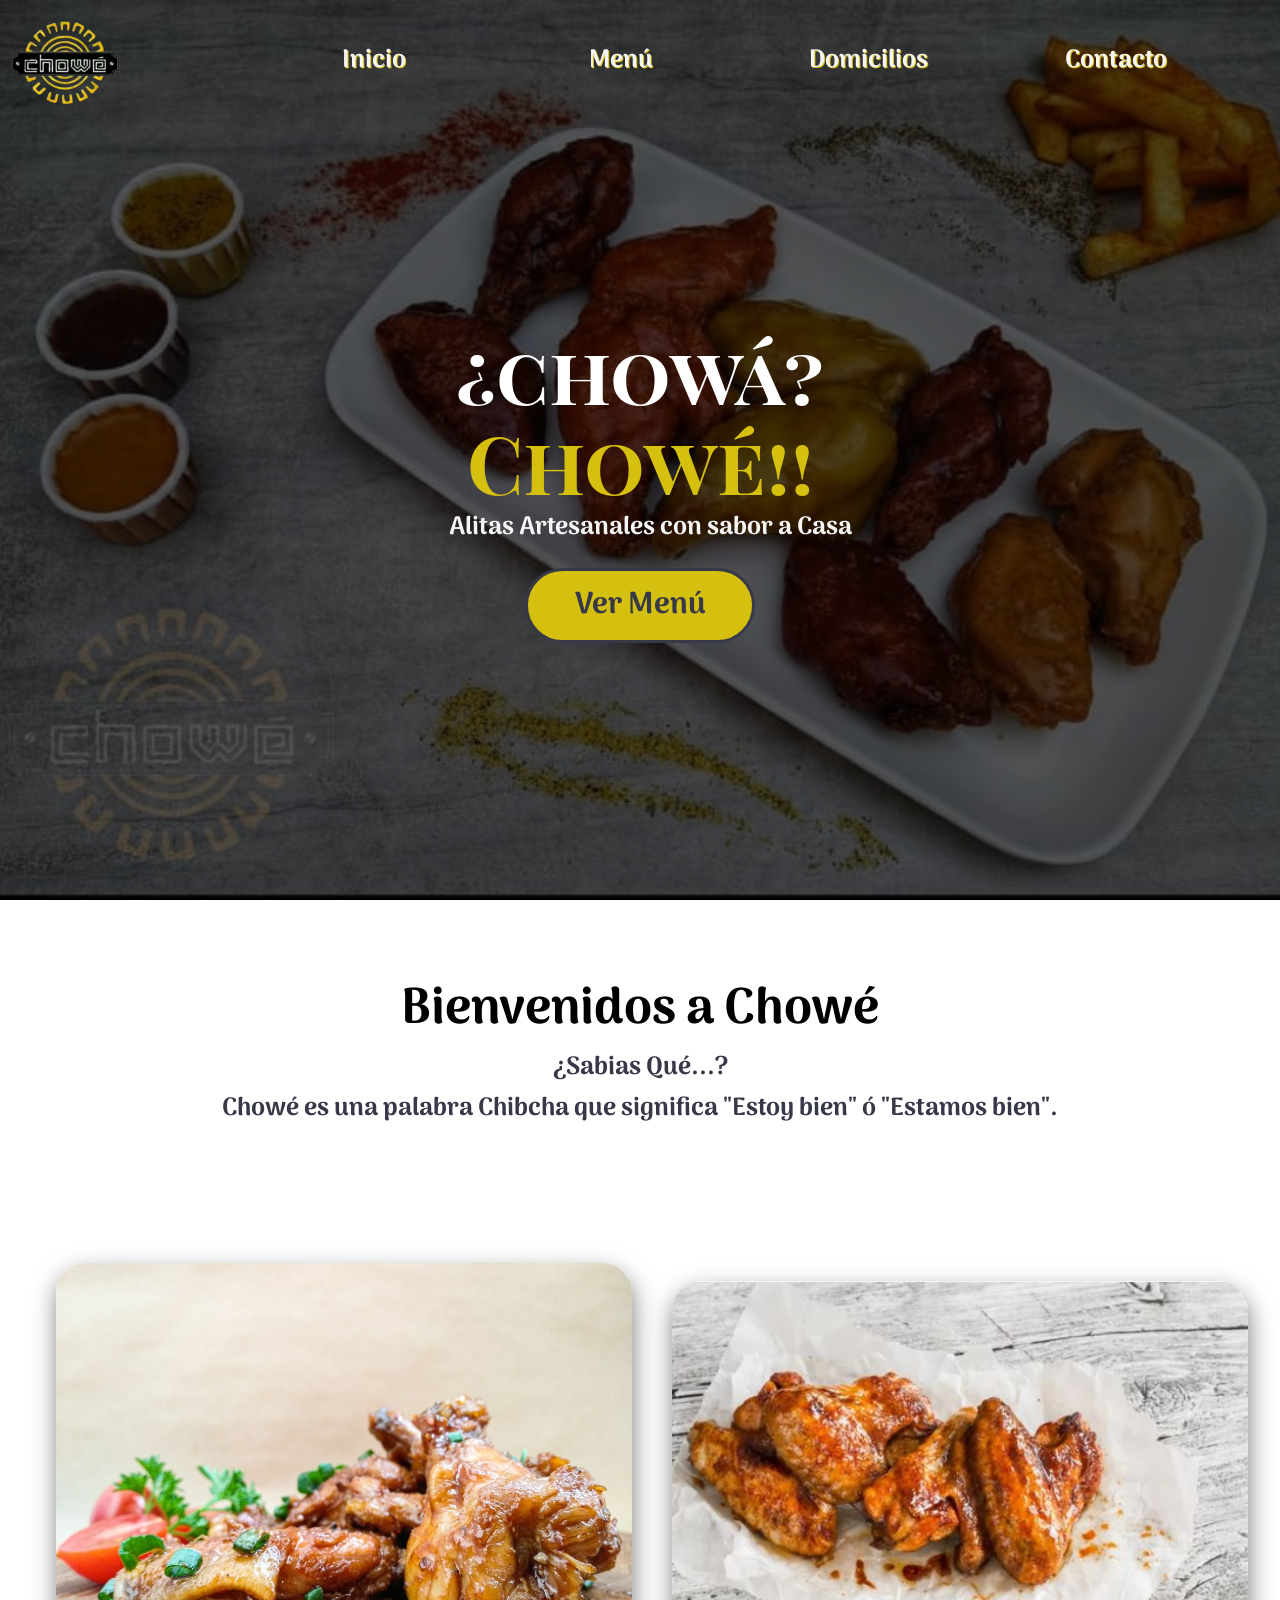
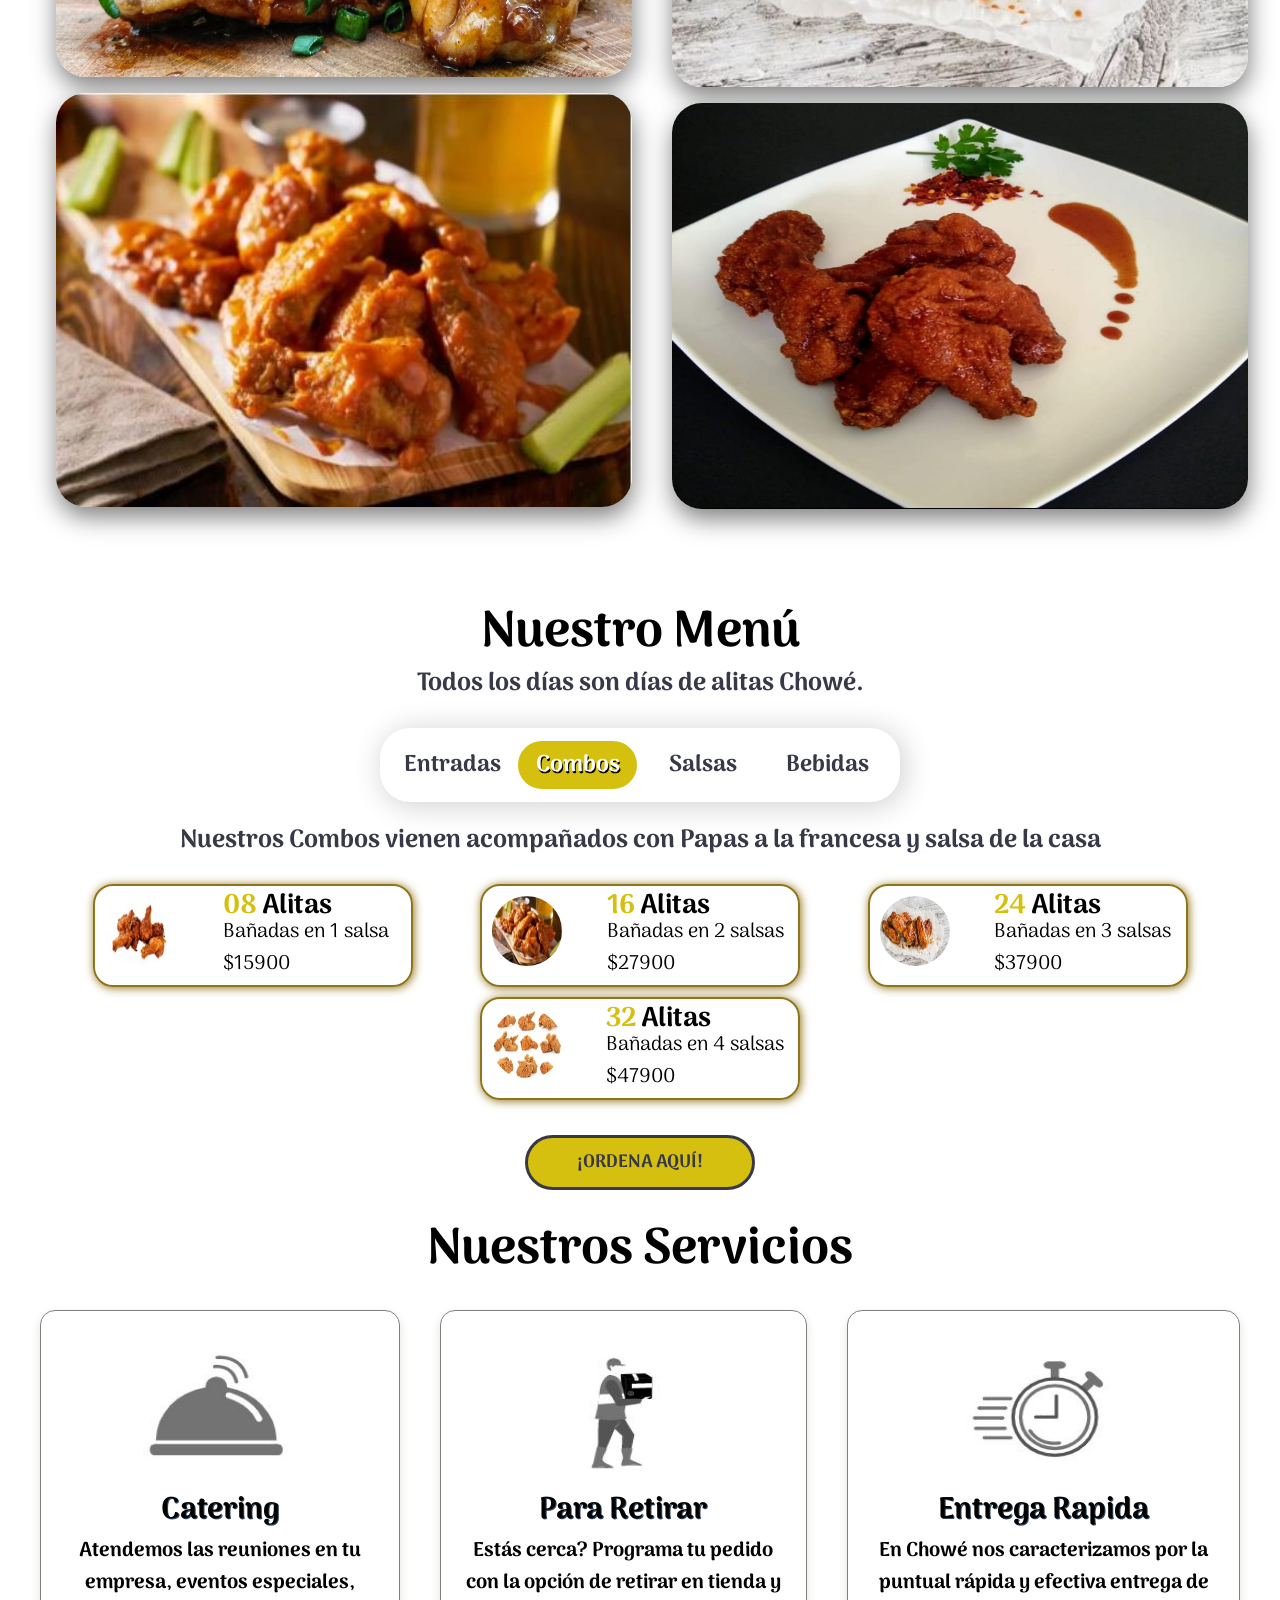
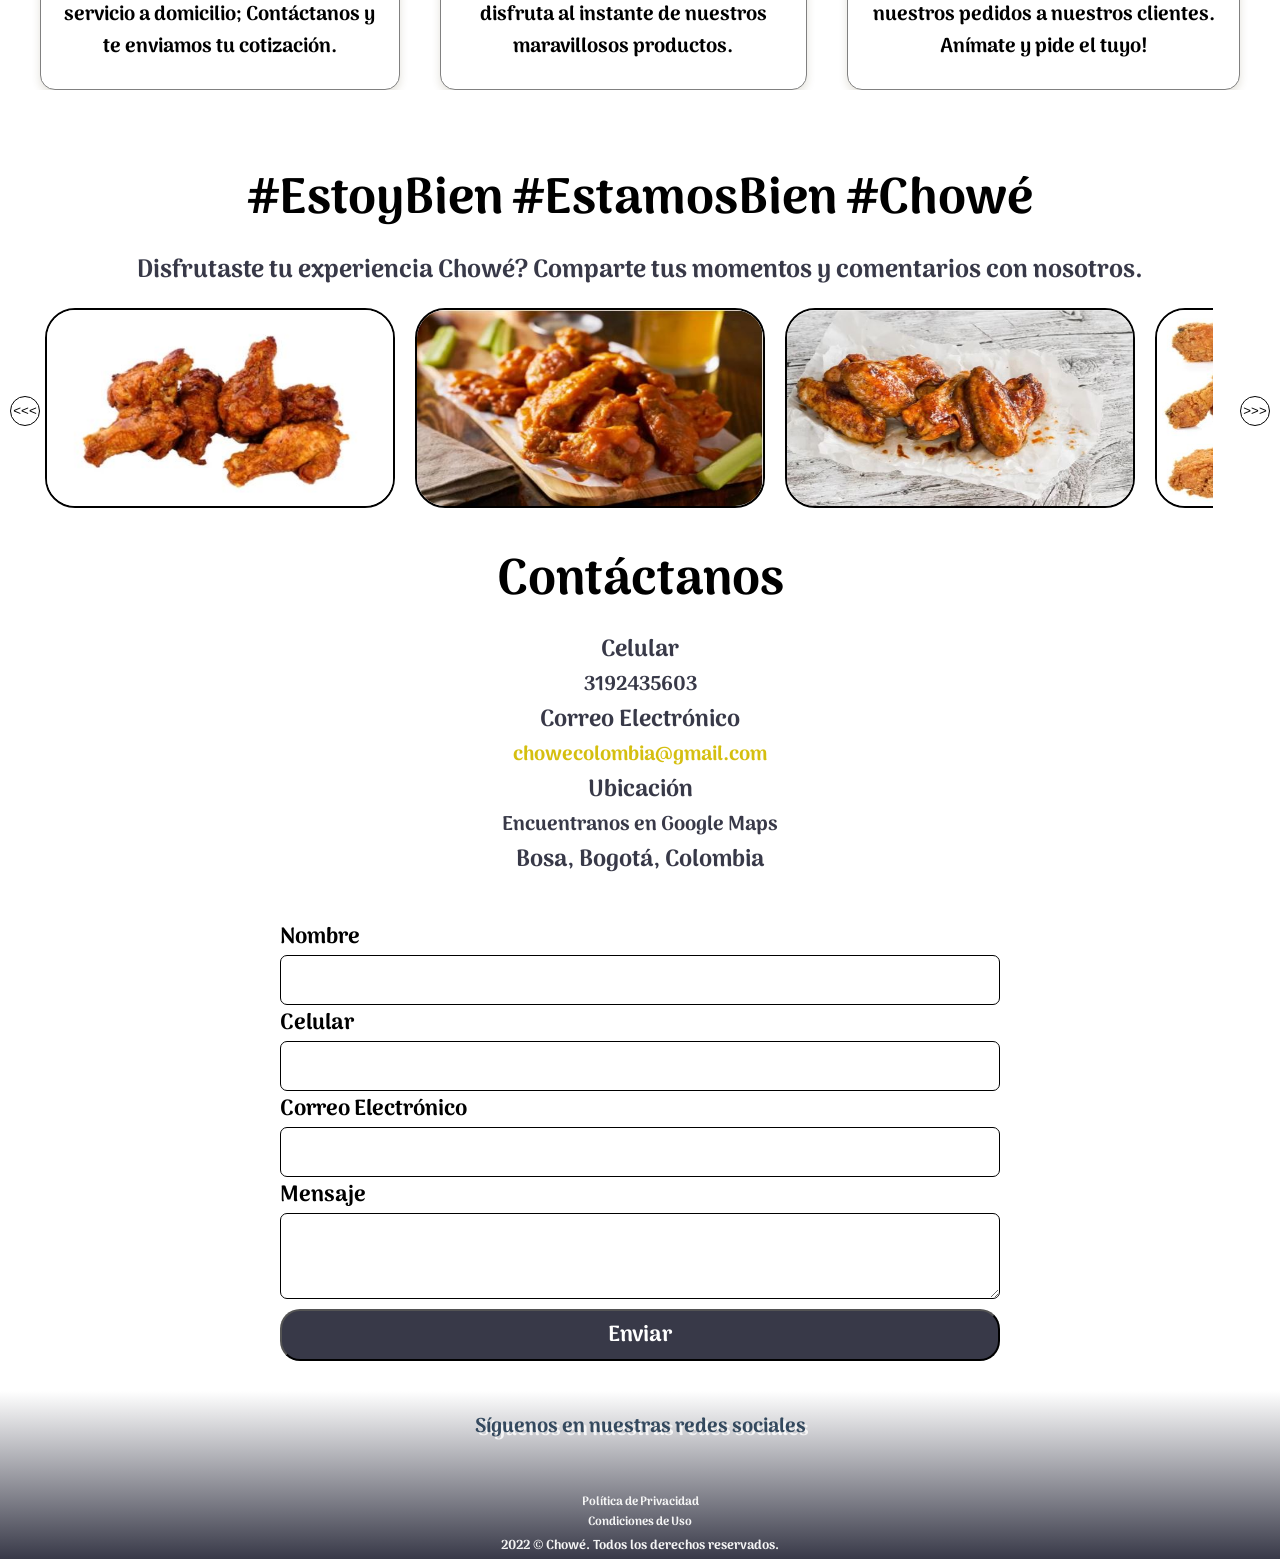
==== commit 691efbb9: "Seccion de 600px terminada" ====
--- a/public/index.html
+++ b/public/index.html
@@ -13,6 +13,8 @@
 
 		<link rel="stylesheet" type="text/css" href="./css/mobile.css"/>
 		<link rel="stylesheet" type="text/css" href="./css/tablet600.css" media="(min-width:600px)">
+		<link rel="stylesheet" type="text/css" href="./css/screen1024.css" media="(min-width:1024px)">
+
 
 		<script src="/public/js/codigo.js"></script>		
 		<script src="/public/js/form.js"></script>
--- a/public/css/mobile.css
+++ b/public/css/mobile.css
@@ -227,6 +227,13 @@
     justify-self: center;	
 }
 
+.body-Third-Content{
+	display: flex;
+	flex-direction: column;
+	justify-content: center;
+	align-items: center;
+}
+
 .body-Third-Par{
     height: 5rem;
 }
@@ -331,15 +338,8 @@
     text-shadow: 1px 1.5px black;
 }
 
-#numeroAlitas {
-    color: var(--yellowChowe);
-    margin-right: 5px;
-    font-size: 3rem;
-    position: absolute;
-    left: -12px;
-    bottom: 0;
-    
-}
+
+
 
 #esconderTexto{
 	visibility: visible;
@@ -370,7 +370,8 @@
 }
 
 .food-List_element{
-	display: flex;
+	min-width: 26rem;
+	display: flex;	
     justify-content: center;
 	align-items: center;
     position: relative;
@@ -382,50 +383,32 @@
 }
 
 .img-list-element {
+    position: absolute;
     height: 7rem;
     width: 7rem;
     border-radius: 50%;
     padding: 0.5rem;
-}
-
-.List-element-one {
-    padding: 0.5rem;
-    margin-right: 0.5rem;	
-}
-
-.List-sub-element-one{
-	display: flex;
-	border-bottom: 2px dotted black; 	 
-	justify-content: space-between; 
-	align-items: center;
-	color: #383948;
-	font-weight: bolder;
-}
-
-.sub-menu {
+    top: 0.5rem;
+    left: 0.5rem;
+}
+
+.List-element-one{	
+	padding-left: 9rem;
+}
+
+#numeroAlitas {
+    color: var(--yellowChowe);            
+}
+
+.titulo-menu {
     line-height: 2rem;
-    font-size: 1.8rem;
-    text-align-last: right;
-    text-align: center;
-    position: relative;
-    padding-left: 2.2rem;
-}
-
-
-.List-element-two{
-	height: 50%; 
-	text-align: 
-	justify; 
-	top: 0; 
-	margin: 2.5px;
-	color: #383948;
-	font-weight: bolder;
+    font-size: 2rem;
+    padding-top: .5rem;
 }
 
 .parrafo-menu{
 	font-size: 1.5rem;
-	font-family: 'Arima Madurai', cursive;
-    margin-inline: .5rem;
+    
 }
 
 .food-List_else{
@@ -437,9 +420,9 @@
 	text-align: center; 
 	margin: 2.5px; 
 	font-size: 2rem; 
-	justify-content: 
-	center; align-items: 
-	center; padding: 1rem;
+	justify-content: center; 
+	align-items: center;
+	padding: 1rem;
 }
 
 .body-Third-Button{
@@ -453,9 +436,13 @@
 .body-Forth-Container{
     display: flex;
     gap: 4rem;
-    overflow-x: scroll;
+    overflow-x: auto;
     overscroll-behavior-x: contain;
     scroll-snap-type: x proximity;
+}
+
+.body-Forth-Container::-webkit-scrollbar {
+    -webkit-appearance: none;
 }
 
 .Forth-Media {
@@ -471,6 +458,7 @@
     background-color: var(--justWhite);
     border-radius: 1.5rem;
     box-shadow: 0 4px 8px rgba(89,73,30,0.16);
+	border: solid 1px var(--grey);
     scroll-snap-align: center;
 }
 
@@ -485,6 +473,13 @@
 .Forth-Media-img{
 	width: 11rem;
 	height: 8rem;
+}
+
+.Forth-Media h2{
+	font-size: 2rem;
+	font-weight: bolder;
+	color: black;
+	text-shadow: 1px 1px #34495E;
 }
 
 .body-Fifth-Heading{
--- a/public/css/tablet600.css
+++ b/public/css/tablet600.css
@@ -1,4 +1,3 @@
-
 .Titulo{
     font-size: 5rem;
     text-align: center;
@@ -20,7 +19,7 @@
     position: absolute;
     height: 13rem;
     width: 13rem;
-    top: -2rem;
+    top: -.5rem;
     left: 0;
     z-index: 110;
 }
@@ -38,12 +37,17 @@
     justify-content: center;
     align-items: center;
     background: transparent;
-    top: 2rem;  
+    top: 3rem;  
     padding-left: 15rem;
     padding-right: 4rem;
-    font-size: larger;
     font-weight: bolder;
     text-shadow: 1px 1px var(--yellowChowe);
+}
+
+@media only screen and (min-width: 800px){
+    .navBar {
+        padding-left: 25rem;
+    }
 }
 
 .navBar span{
@@ -97,41 +101,57 @@
     font-size: 5rem;
 }
 
+.body-Third-Menu{
+    max-width: 52.5rem;
+}
+
 .Menu-Option {
     width: 12.5rem;
     font-size: 2.3rem;
 }
 
+
 .food-List {
+    display: flex;
     flex-wrap: wrap;
     flex-direction: row;
+    justify-content: space-evenly;
+    align-items: center;
 }
 
 .food-List_element {
-    width: 48%;
+    min-width: 32rem;
 }
 
-.img-list-element {
-    position: absolute;
-    height: 7rem;
-    width: 7rem;
-    border-radius: 50%;
-    padding: 0.5rem;
-    top: 0.5rem;
-    left: 0.5rem;
+.img-list-element{
+    height: 8rem;
+    width: 8rem;
 }
 
-.List-element-one {
-    padding: 0.5rem;
-    margin-right: 0.5rem;
-	margin-left: 8rem;
+.titulo-menu{
+    font-size: 2.7rem;
+}
+
+.parrafo-menu{
+    font-size: 2rem;
+}
+
+.List-element-one{
+	min-width: 28rem;
+	padding-left: 11rem;
+}
+
+.parrafo_else {
+    font-size: 2.5rem;
 }
 
 .Forth-Media {
-    min-width: 35rem;
+    min-width: 30rem;
     max-width: 40rem;
     height: 38rem;
-
+}
+.Forth-Media h2{
+    font-size: 3rem;
 }
 
 .Forth-Media-img {
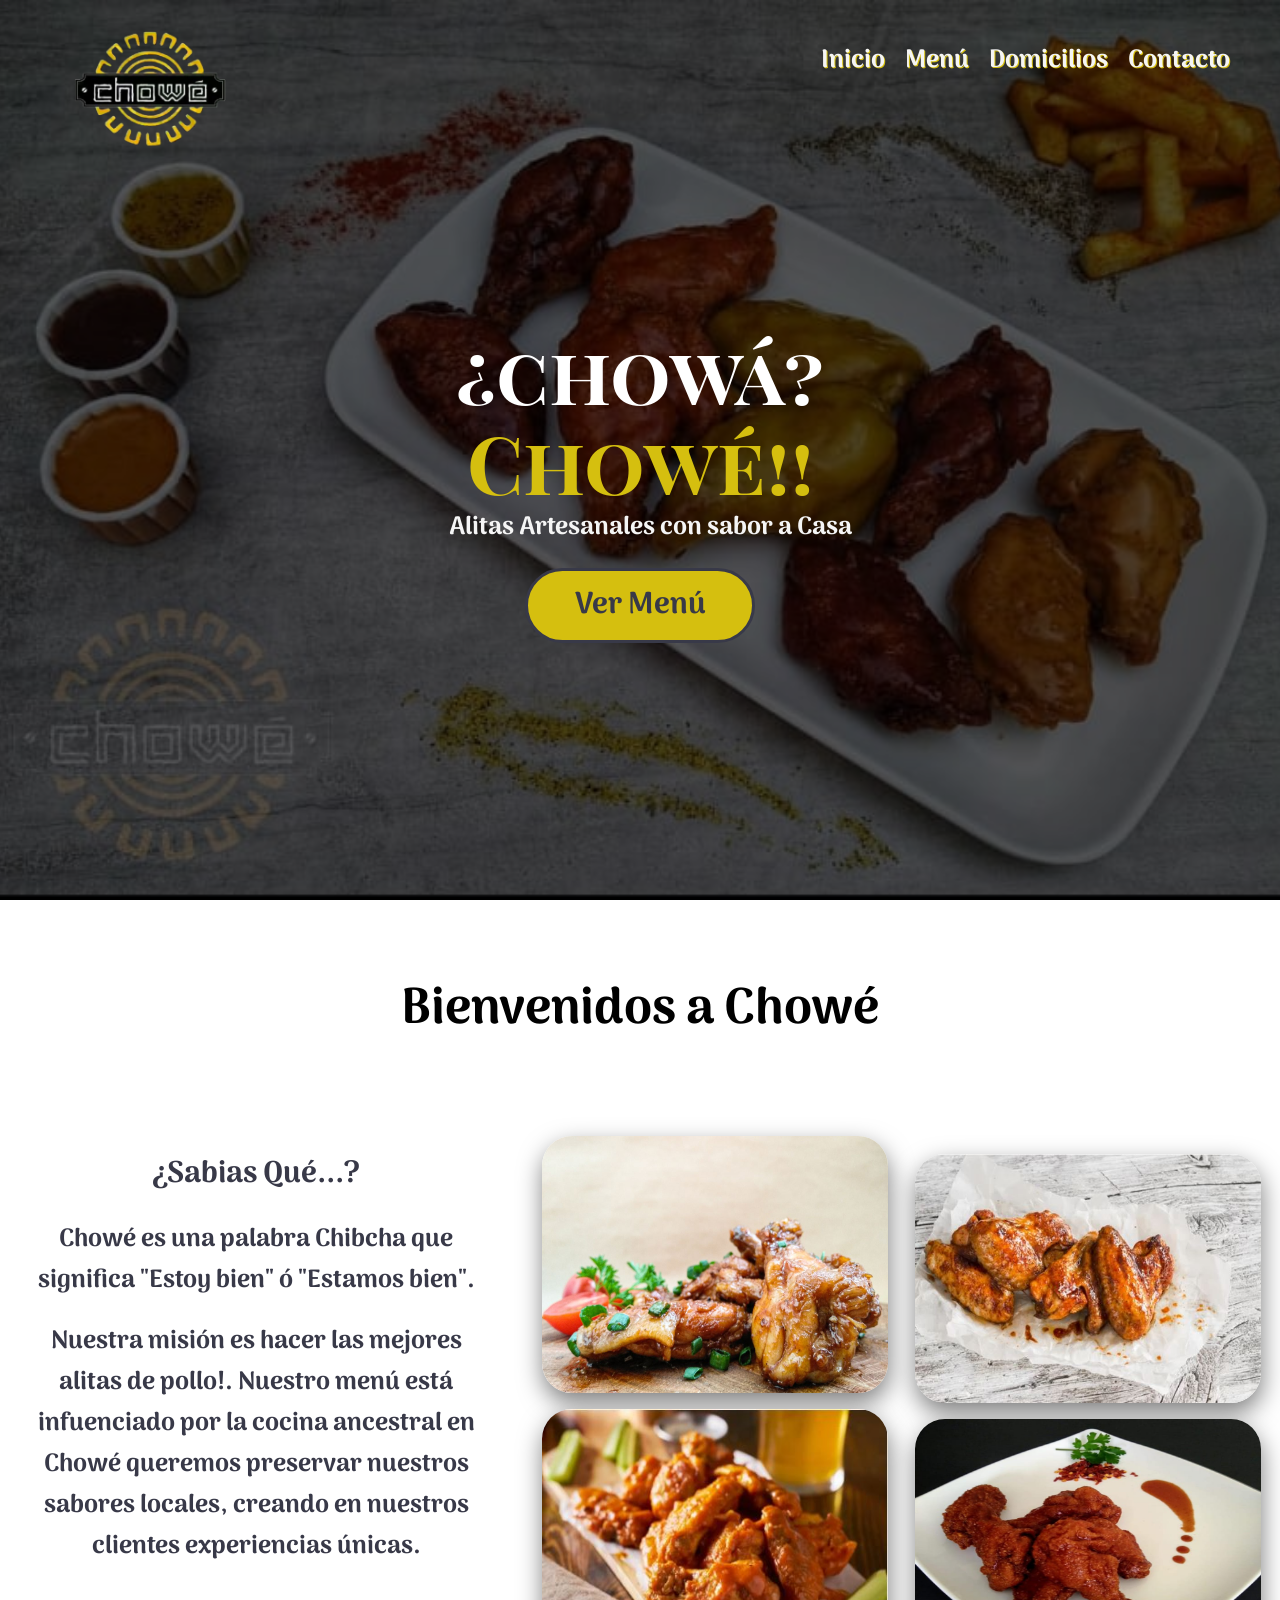
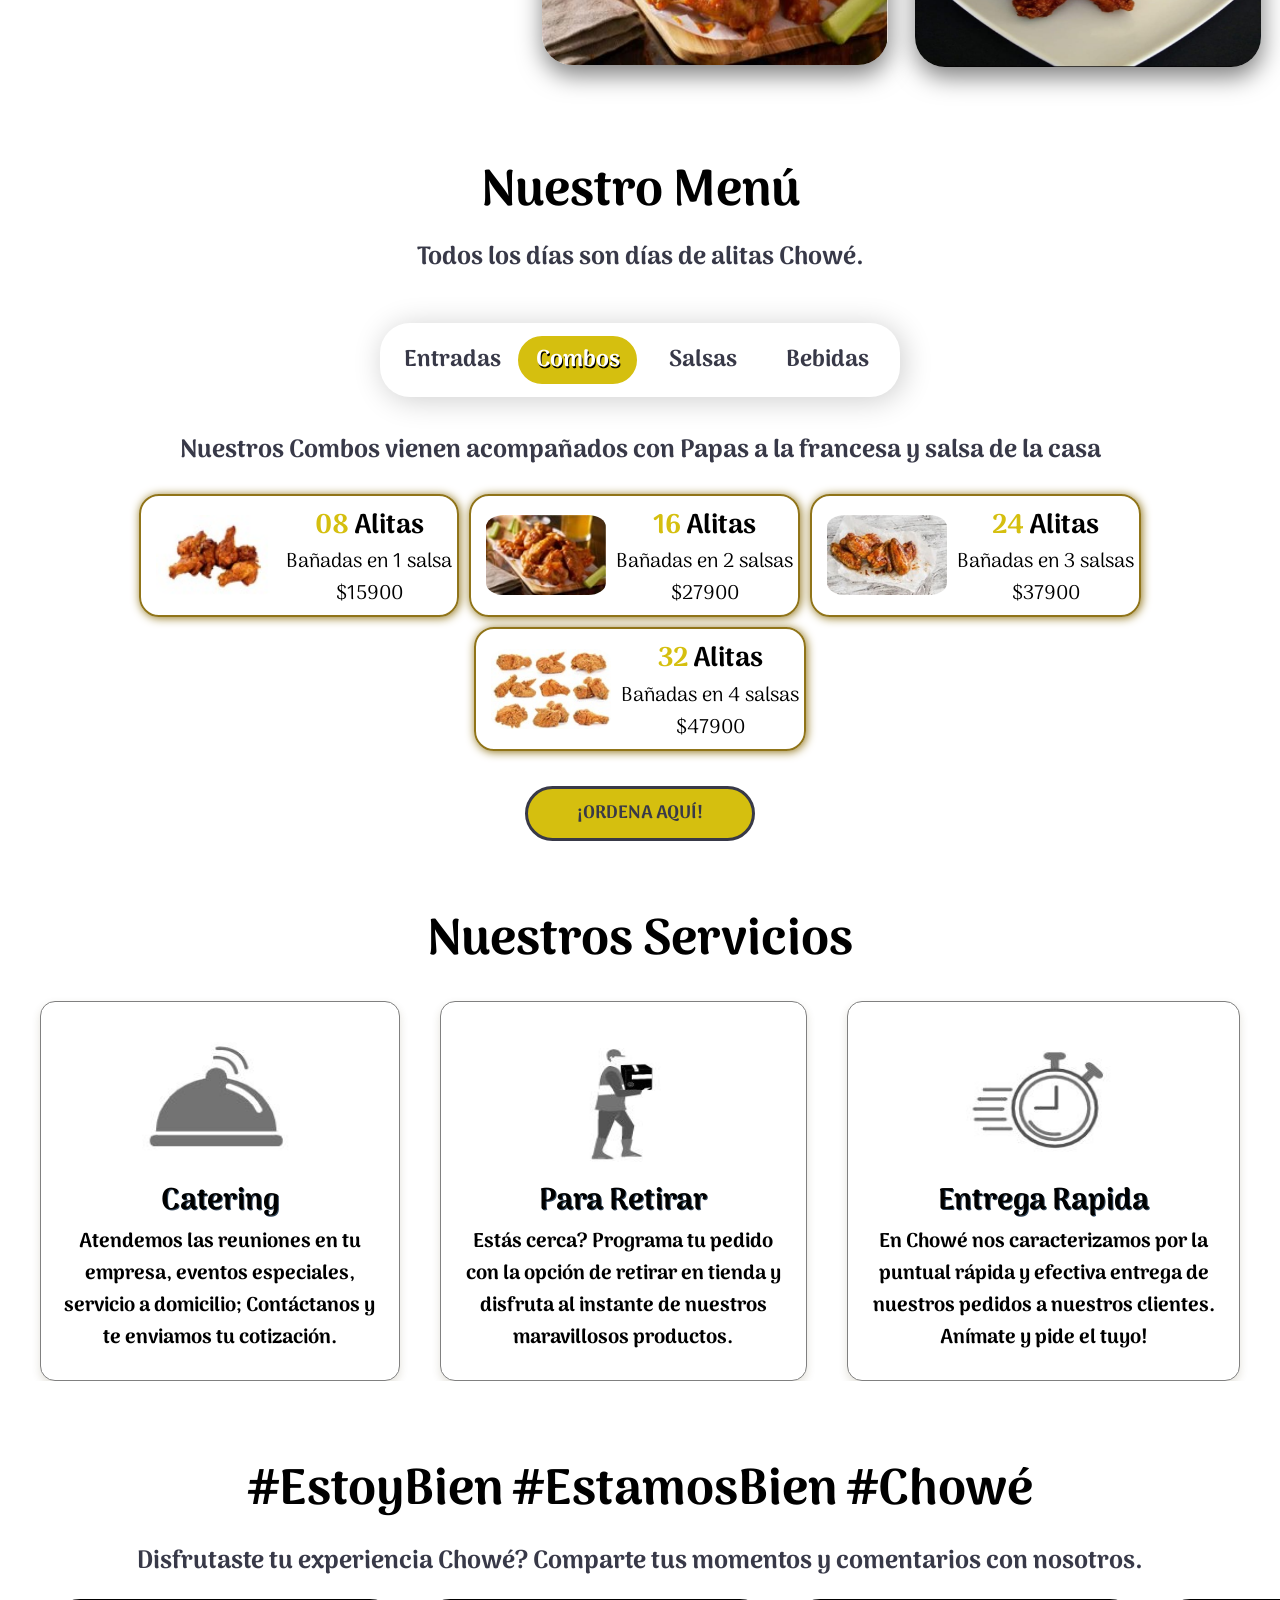
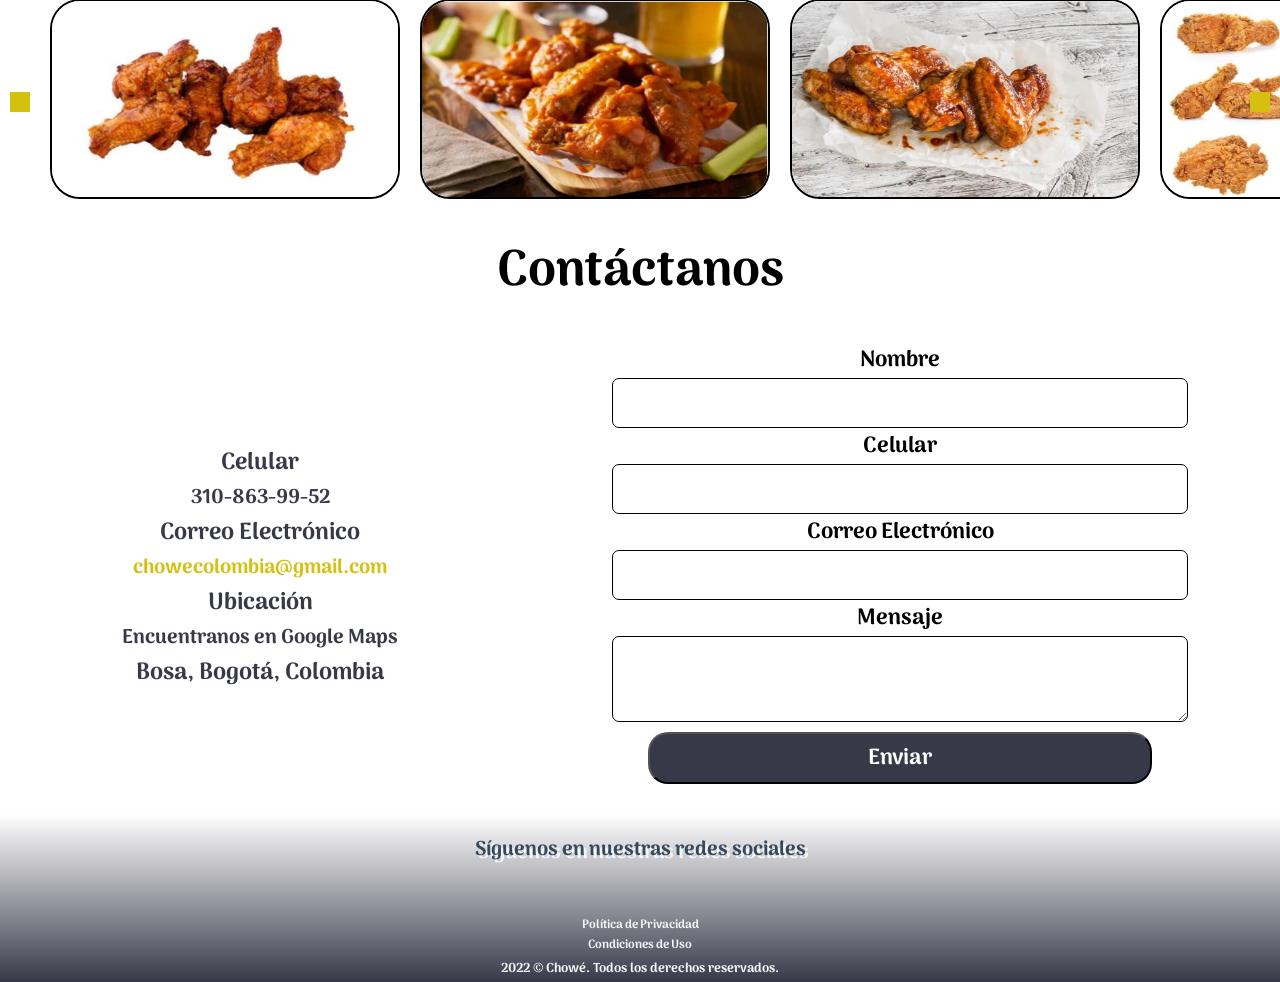
==== commit c5e53760: "Casi Lista para publicar" ====
--- a/public/index.html
+++ b/public/index.html
@@ -32,7 +32,7 @@
     <body>
 		<header>
 				<img id="imagen-Header" class="header-imagen" src="./Imagen/Chowe2.png" alt="logo"/>	
-				<!-- <div id="borde-Img" class="Img-Borde"></div> -->
+				
 				<span id="menuBar" class="fa-solid fa-bars menu-icon" onclick="smallNavButton()"></span>	
 					
 				<div id="header_Cont1" class="header-Container-Listas"> 
@@ -47,9 +47,9 @@
 
 					<ul id="header_Lista1" class="header-contenido1__list1">
 						<li class="icono tel fa-solid fa-phone"></li>
-						<li class="Parrafo">319-243-56-03</li>
+						<li class="icono Parrafo">310-863-99-52</li>
 						<li> <a class="icono fa-regular fa-envelope icon-mail" href="#form"></a></li>
-						<li> <a class="Parrafo" href="mailto:chowecolombia@gmail.com"> chowecolombia@gmail.com></a></li>						
+						<li> <a class="icono Parrafo mail" href="mailto:chowecolombia@gmail.com">chowecolombia@gmail.com</a></li>						
 					</ul>
 					
 					<ul id="header_Lista2" class="header-contenido1__list2"> 
@@ -66,7 +66,7 @@
 				
 				<!-- <script> 
 					window.onscroll = function(){moveMenu()};
-				</script> --> -->
+				</script> --> 
 		</header>
 		   
 		<main>
@@ -116,7 +116,7 @@
 			<section id="section3" class="body-Third-Content">
 				<div class="body-Third-Heading">
 					<h1 class="Titulo body-Third-Tittle">Nuestro Menú</h1>
-					<h2 class=" Subtitulo body-Third-Par">Todos los días son días de alitas Chowé.</h2>
+					<h2 class=" Subtitulo ">Todos los días son días de alitas Chowé.</h2>
 				</div> 
 				
 				<div id="opcionesMenuContenedor" class="body-Third-Menu">
@@ -178,9 +178,13 @@
 				</div> 					
 
 				<div class="body-Fifth-Media-Container">
-					<button id="button-Next" type="button" onclick="scrollRight()"> &gt;&gt;&gt; </button>	
-					<button id="button-Prev" type="button" onclick="leftScroll()"> &lt;&lt;&lt; </button>
-							
+
+					<i id="button-Next" class="fa-solid fa-angles-right" onclick="scrollRight()"></i></i>
+					<i id="button-Prev" class= "fa-solid fa-angles-left" onclick="leftScroll()"></i>
+					
+					<!-- <button id="button-Next" type="button" onclick="scrollRight()"><i class="fa-solid fa-angles-right"></i></i></button>	
+					<button id="button-Prev" type="button" onclick="leftScroll()"><i class="fa-solid fa-angles-left"></i></button>		 -->
+					
 					
 					<div class="body-Fifth-Media">
 						<div class="Wrapper-Fifth-Media">
@@ -216,50 +220,52 @@
 							<div class="body-Fifth-Cont-Img"><img class="body-Fifth-Img" src="/public/Imagen/salsas.jpeg" alt="img-slider"/></div>
 						</div>
 						<div id="form"></div>					
-					</div>								
-					
-				</div>
-				
-			</section>			
+					</div>						
+					
+				</div>				
+			</section>	
+
 			
 			<section id="section6" class="body-sixth-Content">
-
 				<div class="body-sixth-Heading">
 					<h1 class="Titulo body-sixth-Tittle">Contáctanos</h1>					
-				</div>				
-				
-				<div class="body-sixth-map">										
-					<i id="cerrar" class="fa-solid fa-angles-down" onclick="ocultarMapa()"></i>					
-					<div id="Mapa"></div>
-
-					<div class="info-contact">						
+				</div>
+
+				<div class="body-sixth-Wrapper">					
+
+					<div class="info-contact">	
+						<div class="body-sixth-map">										
+							<i id="cerrar" class="fa-solid fa-angles-down" onclick="ocultarMapa()"></i>					
+							<div id="Mapa"></div>						
+						</div>
+											
 						<h3>Celular</h3>
-						<h2>3192435603</h2>
+						<h2>310-863-99-52</h2>
 						<h3>Correo Electrónico</h3>
 						<h2><a class="email" href="mailto:chowecolombia@gmail.com">chowecolombia@gmail.com</a></h2>
 						<h3>Ubicación</h3>
 						<i onclick="mostrarMapa()" class=" icon-map fa-solid fa-location-dot"></i>
 						<h2>Encuentranos en Google Maps</h2>
 						<h3>Bosa, Bogotá, Colombia</h3>
-					</div>
-				</div>
-
-				<div class="body-sixth-form">
-					<form id="formulario" class="form-wrapper" action="" method="post">
-						<label class="form_text" for="nombre">Nombre</label>
-						<input class="form_text campo-texto" type="text" id="nombre" name="nombre">
-
-						<label class="form_text" for="celular">Celular</label>
-						<input class="form_text campo-texto" type="text" id="ceular" name="celular">
-
-						<label class="form_text" for="correo">Correo Electrónico</label>
-						<input class="form_text campo-texto" type="text" id="correo" name="correo">
-
-						<label class="form_text" for="mensaje">Mensaje</label>
-						<textarea class="form_text campo-texto" id="mensaje" name="mensaje"></textarea>
-
-						<input class="form_text campo-enviar" value="Enviar" type="button" onclick="sendEmail()">
-					</form>
+					</div>					
+
+					<div class="body-sixth-form">
+						<form id="formulario" class="form-wrapper" action="" method="post">
+							<label class="form_text" for="nombre">Nombre</label>
+							<input class="form_text campo-texto" type="text" id="nombre" name="nombre">
+
+							<label class="form_text" for="celular">Celular</label>
+							<input class="form_text campo-texto" type="text" id="ceular" name="celular">
+
+							<label class="form_text" for="correo">Correo Electrónico</label>
+							<input class="form_text campo-texto" type="text" id="correo" name="correo">
+
+							<label class="form_text" for="mensaje">Mensaje</label>
+							<textarea class="form_text campo-texto" id="mensaje" name="mensaje"></textarea>
+
+							<input class="form_text campo-enviar" value="Enviar" type="button" onclick="sendEmail()">
+						</form>
+					</div>
 				</div>
 			</section>
 			
--- a/public/css/styles.css
+++ b/public/css/styles.css
@@ -1,9 +1,22 @@
 @charset "ISO-8859-1";
-
+:root{
+	--darkBlue: #383948;
+	--yellowChowe: #d5bf0f;
+	--white: whitesmoke;
+	--black:black;
+	--grey: grey;
+}
 *{
+	box-sizing: border-box;
 	margin:0px;
 	padding:0px;
 	scroll-behavior: smooth;	
+}
+
+html{
+	font-size: 62.5%;
+	font-family: 'Arima Madurai', cursive;
+	overflow-x: hidden;
 }
 
 header{
@@ -35,8 +48,7 @@
 
 .Titulo{
 	font-size: 3rem;
-	font-family: 'Arima Madurai', cursive;
-	
+		
 }
 
 .Subtitulo{
@@ -48,7 +60,6 @@
 
 .Parrafo{
 	font-size: 1.5rem;
-	font-family: 'Arima Madurai', cursive;
 }
 
 .icono{
@@ -61,19 +72,6 @@
 
 .icono:hover{
 	color: #d5bf0f;
-	cursor: pointer;
-}
-
-.button-Up{
-	position:fixed;
-	width: 3rem;
-	height: 3rem;
-	bottom: 3rem;
-	right: 3rem;
-	border-radius: 100px;
-	border-color: black;
-	background-color: white;
-	z-index: 10;
 	cursor: pointer;
 }
 
@@ -137,7 +135,7 @@
 	
 }
 
-.header-contenido1{
+.header-Container-Listas{
 	background-color: #383948; 
 	display: flex;
 	flex-direction: row;
@@ -160,7 +158,6 @@
 	margin-inline: .5rem;
 }
 
-
 .header-contenido1__list2{
 	list-style: none;
 	width:50%;
@@ -169,13 +166,12 @@
 	align-items: center;
 }
 
-
-.header-contenido1__list2 a{
+.header-contenido1__list2 li a{
 	color: white;
 	text-decoration: none;
 }
 
-.header-contenido1__list2 a:hover{
+.header-contenido1__list2 li:hover a:hover{
 	color: #d5bf0f;
 	cursor: pointer;
 }
@@ -238,8 +234,7 @@
 	justify-content: space-evenly;
 	background-color: #383948;
 	padding: .5rem 0;
-	text-decoration: none;
-	
+	text-decoration: none;	
 }
 
 .header-contenido2__list1{
@@ -269,12 +264,13 @@
 }
 
 /*BODY*/
+
 .body-First-Container{
 	height: 40.4rem;
 	position:relative;
 	background-image: url(/public/Imagen/alascompletas.jpeg);
 	background-size:cover;
-}
+} 
 
 .Opacity-Effect{
 	position: absolute;
@@ -288,14 +284,14 @@
 	height: 100%;
 	position: absolute;
 	left: 50%;
-	transform: translateX(-50%);	
+	transform: translateX(-50%);
 	display: flex;
 	flex-direction: column;
 	justify-content: center;
 	align-items: center;
 	color:white;
 	z-index: 5;
-}
+} 
 
 #Color-Chowe{
 	color: #d5bf0f;
@@ -303,15 +299,10 @@
 }
 
 .body-First-Tittle{
-	text-align: center;	
 	font-family: 'Playfair Display SC', serif;
     font-size: 6rem;
     text-align: center;
     margin-top: 2rem;
-}
-
-.body-First-Par{
-	margin-top:0;
 }
 
 .body-First-Button{
@@ -332,14 +323,12 @@
 	background-color: #383948;
 	border: solid #d5bf0f;
 	cursor: pointer;
-	color: #d5bf0f;
-	
+	color: #d5bf0f;	
 }
 
 .body-First-Button span{
 	font-size: 1.5rem;
 	font-family: 'Arima Madurai', cursive;
-	font-weight: 1000;
 	color:#383948;
 }
 
@@ -347,14 +336,12 @@
 	color:#d5bf0f
 }
 
-
 .body-Second-Heading{
 	display: flex;
 	flex-direction: column;
 	justify-content: center;
 	align-items:center;
-	margin-top: 3rem;
-	
+	margin-top: 3rem;	
 }
 
 .body-Second-Tittle{
@@ -364,24 +351,10 @@
     font-weight: bold;
 }
 
-.body-Second-Par{
-	margin-top: 0;
-	text-align: justify;
-	
-}
-
-.body-Second-Par span{
-	font-size:2rem;
-	font-family: 'Arima Madurai', cursive;
-	display: flex;
-	align-items: center;
-}
-
 .body-Second-Elements{
 	padding-inline: 4.5rem;
 	display: flex;
 }
-
 .body-Second-Description{
 	width:30%;
 	margin-right: 4.5rem;
@@ -389,6 +362,13 @@
 	flex-direction: column;
 	justify-content:space-evenly;
 }
+
+.body-Second-Par{
+	margin-top: 0;
+	text-align: center;
+	justify-self: center;	
+}
+
 
 .body-Second-Media{
 	width:70%;
@@ -419,10 +399,6 @@
 	border-radius: 30px;
 	margin:.8rem;
 	box-shadow: 1px 10px 25px rgba(0,0,0,0.5);	
-}
-
-.body-Third-Content{
-	background-color: white;
 }
 
 .body-Third-Heading{
@@ -573,19 +549,19 @@
 	font-family: 'Arima Madurai', cursive;
 }
 
-/* .food-List_else{
+.food-List_else{
 	display: flex; 
 	flex-direction: column;
-} */
-
-/* .parrafo_else{	
+} 
+
+.parrafo_else{	
 	text-align: justify; 
 	margin: 2.5px; 
 	font-size: 2rem; 
 	justify-content: 
 	center; align-items: 
 	center; padding: 1rem;
-} */
+}
 
 .body-Third-Button{
  	display: flex;
@@ -658,7 +634,6 @@
 }
 
 
-
 .Forth-Media-img{
 	width: 11rem;
 	height: 8rem;
@@ -671,7 +646,7 @@
 
 
 .body-Fifth-Content{
-	background-color: white;	
+		
 }
 
 .body-Fifth-Heading{
@@ -739,6 +714,7 @@
 	overflow:auto;
 	position: relative;
 	scroll-behavior: smooth;
+	scroll-snap-align: center;
 }
 
 .Wrapper-Fifth-Media::-webkit-scrollbar{
@@ -859,17 +835,14 @@
     width: 100%;
     color: black;
     justify-content: center;
-    align-items: center;	
+    align-items: center;
+	font-family: 'Arima Madurai', cursive;
+	font-size: 1rem;	
 }
 
 .info-contact h2{
 	font-family: 'Arima Madurai', cursive;
 	font-size: 1.5rem;
-}
-
-.info-contact{
-	font-family: 'Arima Madurai', cursive;
-	font-size: 1rem;
 }
 
 .icon-map{
@@ -1031,3 +1004,4 @@
 
 
 
+
--- a/public/css/mobile.css
+++ b/public/css/mobile.css
@@ -22,7 +22,7 @@
 .Titulo{
     font-size: 4rem;
     text-align: center;
-    text-align-last: center;
+	text-align-last: center;
     line-height: 4rem;
 }
 
@@ -42,8 +42,9 @@
     width: 100%;
     height: 5rem;
     background-color: transparent;  
-    border-bottom: 2px solid rgb(0, 0, 0, 0.1);  
-}
+    border-bottom: 2px solid rgb(0, 0, 0, 0.1);  	
+}
+
 
 .header-imagen{ 
     position: absolute;  
@@ -80,7 +81,6 @@
 }
 
 .navBar span{
-    width: 100%;
     display: flex;
     justify-content: center;
     align-items: center;
@@ -158,6 +158,10 @@
     text-align: center;
     margin-top: 7rem;
     line-height: 7rem;
+}
+
+.body-First-Par{
+	color: var(--white);
 }
 
 .Button{
@@ -279,7 +283,7 @@
 	bottom: 2rem;
 	right: 2rem;
 	color: var(--darkBlue);
-	z-index: 9;
+	z-index: 120;
 	cursor: pointer;
     display: flex;
     justify-content: center;
@@ -338,9 +342,6 @@
     text-shadow: 1px 1.5px black;
 }
 
-
-
-
 #esconderTexto{
 	visibility: visible;
 	margin: 1.8rem;
@@ -374,7 +375,6 @@
 	display: flex;	
     justify-content: center;
 	align-items: center;
-    position: relative;
     padding: .5rem;
     margin: 0.5rem;
     border: #907419 solid 2px;
@@ -383,17 +383,18 @@
 }
 
 .img-list-element {
-    position: absolute;
+    float: left; 
     height: 7rem;
     width: 7rem;
     border-radius: 50%;
-    padding: 0.5rem;
-    top: 0.5rem;
-    left: 0.5rem;
+	margin: 1rem 1rem;
 }
 
 .List-element-one{	
-	padding-left: 9rem;
+	display: flex;
+    flex-direction: column;
+    justify-content: center;
+    align-items: center;
 }
 
 #numeroAlitas {
@@ -401,7 +402,7 @@
 }
 
 .titulo-menu {
-    line-height: 2rem;
+    line-height: 1.5;
     font-size: 2rem;
     padding-top: .5rem;
 }
@@ -514,45 +515,22 @@
 	height: auto;
 }
 
-
-.body-Fifth-Media::before{
-	position: absolute;
-	content:"";
-	left:0;
-	top:0;
-	z-index: 99;
-	height: 100%;
-	width:150px;
-}
-
-.body-Fifth-Media::after{
-	position: absolute;
-	content:"";
-	right:0;
-	top:0;
-	z-index: 99;
-	height: 100%;
-	width:150px;
-}
-
-
-.Wrapper-Fifth-Media{
-	left: 3.5rem;
-	width:92%;
-	display: flex;
-	height: auto;	
-	justify-content: left;
-	align-items: center;
-	overflow:auto;
+.Wrapper-Fifth-Media {
 	position: relative;
-	scroll-behavior: smooth;
-	scroll-snap-align: center;
+    left: 4rem; 
+    width: 98vw;
+    display: flex;
+    height: auto;
+    justify-content: left;
+    align-items: center;
+    overflow: auto;    
+    scroll-behavior: smooth;
+    scroll-snap-align: center;
 }
 
 .Wrapper-Fifth-Media::-webkit-scrollbar{
 	-webkit-appearance: none;
 }
-
 
 .body-Fifth-Img{
 	width: 23rem;
@@ -565,39 +543,35 @@
     scroll-snap-align: center;
 }
 
-
-
-#button-Prev{
-	position:absolute;	
-	left: 10px;	
-	top: 50%;
-  	-ms-transform: translateY(-50%);
- 	transform: translateY(-50%);
-	height: 3rem;
-	width: 3rem;
-	border-radius: 100px;
-	background-color: white;
-	border: solid 1px black;
-	z-index: 100;
+#button-Prev {
+    position: absolute;
+	left: 2rem;
+    display: flex;
+    justify-content: center;
+    align-items: center;
+    font-size: 3rem;
+    z-index: 100;
+    padding: 1rem;
+	background-color: var(--yellowChowe);
+
+	
 }
 
 #button-Next{
-	position:absolute;	
-	right: 10px;
-	top:50%;
-	-ms-transform: translateY(-50%);
-	transform: translateY(-50%);
-	height: 3rem;
-	width: 3rem;
-	border-radius: 100px;
-	background-color: white;
-	border: solid 1px black;
-	z-index: 100;
+	position: absolute;
+	right: -2rem;
+    display: flex;
+    justify-content: center;
+    align-items: center;
+    font-size: 3rem;
+    z-index: 100;
+    padding: 1rem;
+	background-color: var(--yellowChowe);
+	
 }
 
 #button-Prev:hover, #button-Next:hover{
-	background-color: #d5bf0f;
-	color:white;
+	color: var(--grey);
 	cursor: pointer;
 }
 
@@ -613,10 +587,19 @@
 	padding-top: 2rem;	
 }
 
+.body-sixth-Wrapper{
+	width: 100vw;
+	display: flex;
+	flex-direction: column;
+	justify-content:space-evenly;
+	align-items: center;
+}
+
 .body-sixth-map{
 	position: relative;
-    width:90%;
-	display: flex;
+    width: 100%;
+	display: flex;
+	flex-direction: column;
 	justify-content: center;
 	align-items: center;
 }
@@ -628,6 +611,7 @@
     height: 25rem;
     border: 2px solid black;
 	z-index: 99;
+	top:0;
 }
 
 #ocultar{
@@ -654,7 +638,8 @@
 }
 
 .info-contact{
-    font-family: 'Arima Madurai', cursive;
+	width: 90%;
+	font-family: 'Arima Madurai', cursive;
 	font-size: 1.8rem;
     text-align: center;
 	position: relative;
@@ -688,8 +673,8 @@
 	color: #d5bf0f;
 }
 
-
 .body-sixth-form{
+	width: 100%;
 	margin-top: 2rem;
 	padding: 20px;
 }
@@ -698,12 +683,20 @@
 	display: flex;
 	flex-direction: column;
 	justify-content: center;
-	
+	align-items: center;	
+}
+
+.form_text{
+	max-width: 80%;
+	font-family: 'Arima Madurai', cursive;
+	font-size:1.8rem;
+	font-weight: bolder;	
 }
 
 .campo-texto{	
 	box-sizing: border-box;
-	width:100%;
+	min-width: 70%;
+	max-width:80%;
 	border: 1px solid black;
 	border-radius: 7px;
 	padding: .6rem;
@@ -712,7 +705,8 @@
 
 
 .campo-enviar{
-	width: 100%;
+	min-width: 70%;
+	max-width: 90%;
 	background-color: #383948;
 	color: white;
 	padding: .6rem;
@@ -728,12 +722,6 @@
 	color: black;
 }
 
-
-.form_text{
-	font-family: 'Arima Madurai', cursive;
-	font-size:1.8rem;
-	font-weight: bolder;	
-}
 
 
 
@@ -791,7 +779,6 @@
 	text-shadow: 3px 3px #34495E;
 }
 
-
 .clausula{
 	font-family: 'Arima Madurai', cursive;
 	font-size: 1.2rem;
--- a/public/css/tablet600.css
+++ b/public/css/tablet600.css
@@ -15,12 +15,12 @@
     text-align: center;
 }
 
-.header-imagen {
+.header-imagen{
     position: absolute;
     height: 13rem;
     width: 13rem;
     top: -.5rem;
-    left: 0;
+    left: 1rem;
     z-index: 110;
 }
 
@@ -34,21 +34,15 @@
     visibility: visible;
     display: flex;
     flex-direction: row;
-    justify-content: center;
+    justify-content: flex-end;
     align-items: center;
     background: transparent;
     top: 3rem;  
-    padding-left: 15rem;
     padding-right: 4rem;
     font-weight: bolder;
     text-shadow: 1px 1px var(--yellowChowe);
 }
 
-@media only screen and (min-width: 800px){
-    .navBar {
-        padding-left: 25rem;
-    }
-}
 
 .navBar span{
     display: flex;
@@ -101,9 +95,33 @@
     font-size: 5rem;
 }
 
+.body-Second-Elements{
+	display: flex;
+    flex-direction: row;
+    justify-content: center;
+}
+
+.body-Second-Description{
+    width: 40%;
+    margin-right: 0;
+    margin-top: -10rem;
+    justify-content: center;
+    align-items: center;
+}
+
+.body-Second-Media{
+    width:60%;    
+}
+
+.body-Third-Heading h2{
+    margin: 1.5rem 0; 
+}
+
 .body-Third-Menu{
     max-width: 52.5rem;
-}
+    margin: 1.5rem 0;
+}
+
 
 .Menu-Option {
     width: 12.5rem;
@@ -115,7 +133,7 @@
     display: flex;
     flex-wrap: wrap;
     flex-direction: row;
-    justify-content: space-evenly;
+    justify-content: center;
     align-items: center;
 }
 
@@ -136,10 +154,10 @@
     font-size: 2rem;
 }
 
-.List-element-one{
+/* .List-element-one{
 	min-width: 28rem;
-	padding-left: 11rem;
-}
+	
+} */
 
 .parrafo_else {
     font-size: 2.5rem;
@@ -178,6 +196,24 @@
 	width: 80vh;
 }
 
-.form_text {
+.form_text{
     font-size: 2.2rem;
+}
+
+#button-Prev{
+    left: 1rem; 
+
+}
+
+#button-Next{
+    right: 1rem;
+}
+
+
+@media only screen and (min-width: 800px){
+    .body-sixth-Wrapper{
+        display: inline-flex;
+        flex-direction: row;   
+          
+    }    
 }
--- a/public/css/screen1024.css
+++ b/public/css/screen1024.css
@@ -0,0 +1,39 @@
+.header-imagen {
+    position: absolute;
+    height: 18rem;
+    width: 18rem;
+    top: -.5rem;
+    left: 6rem; 
+}
+
+.body-Second-Par{
+    margin-bottom: 2rem;
+    font-size: 3rem;
+}
+
+
+.body-Third-Par span{
+    display: inline-block;
+    visibility: visible;      
+    margin-top: 2rem;
+    text-align: center;    
+}
+
+.body-Second-Content, .body-Third-Content{
+    margin-bottom: 4rem;
+}
+
+.body-Second-Description {
+    width: 40%;
+    margin-right: 0;
+    margin-top: -35rem;
+    justify-content: center;
+    align-items: center;
+}
+
+.img-list-element {
+    height: 8rem;
+    width: 12rem;
+    border-radius: 15%;
+}
+
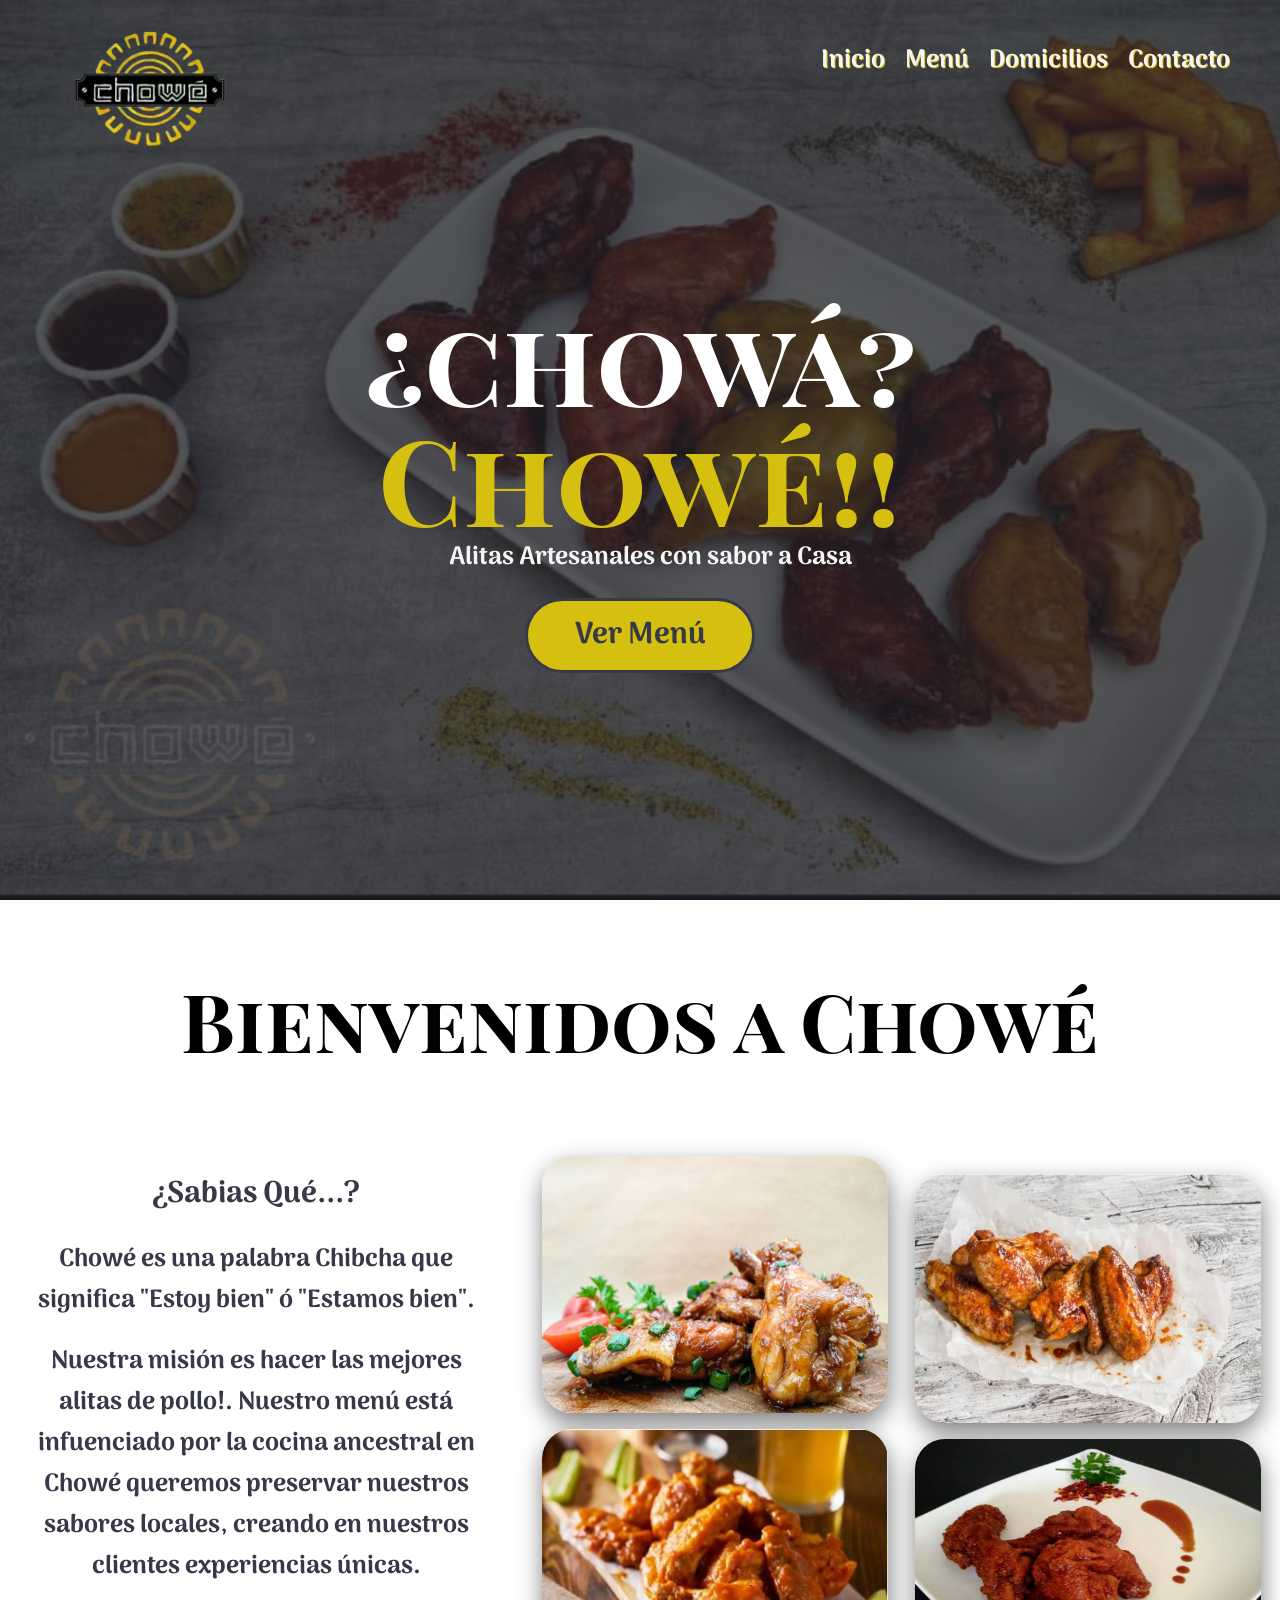
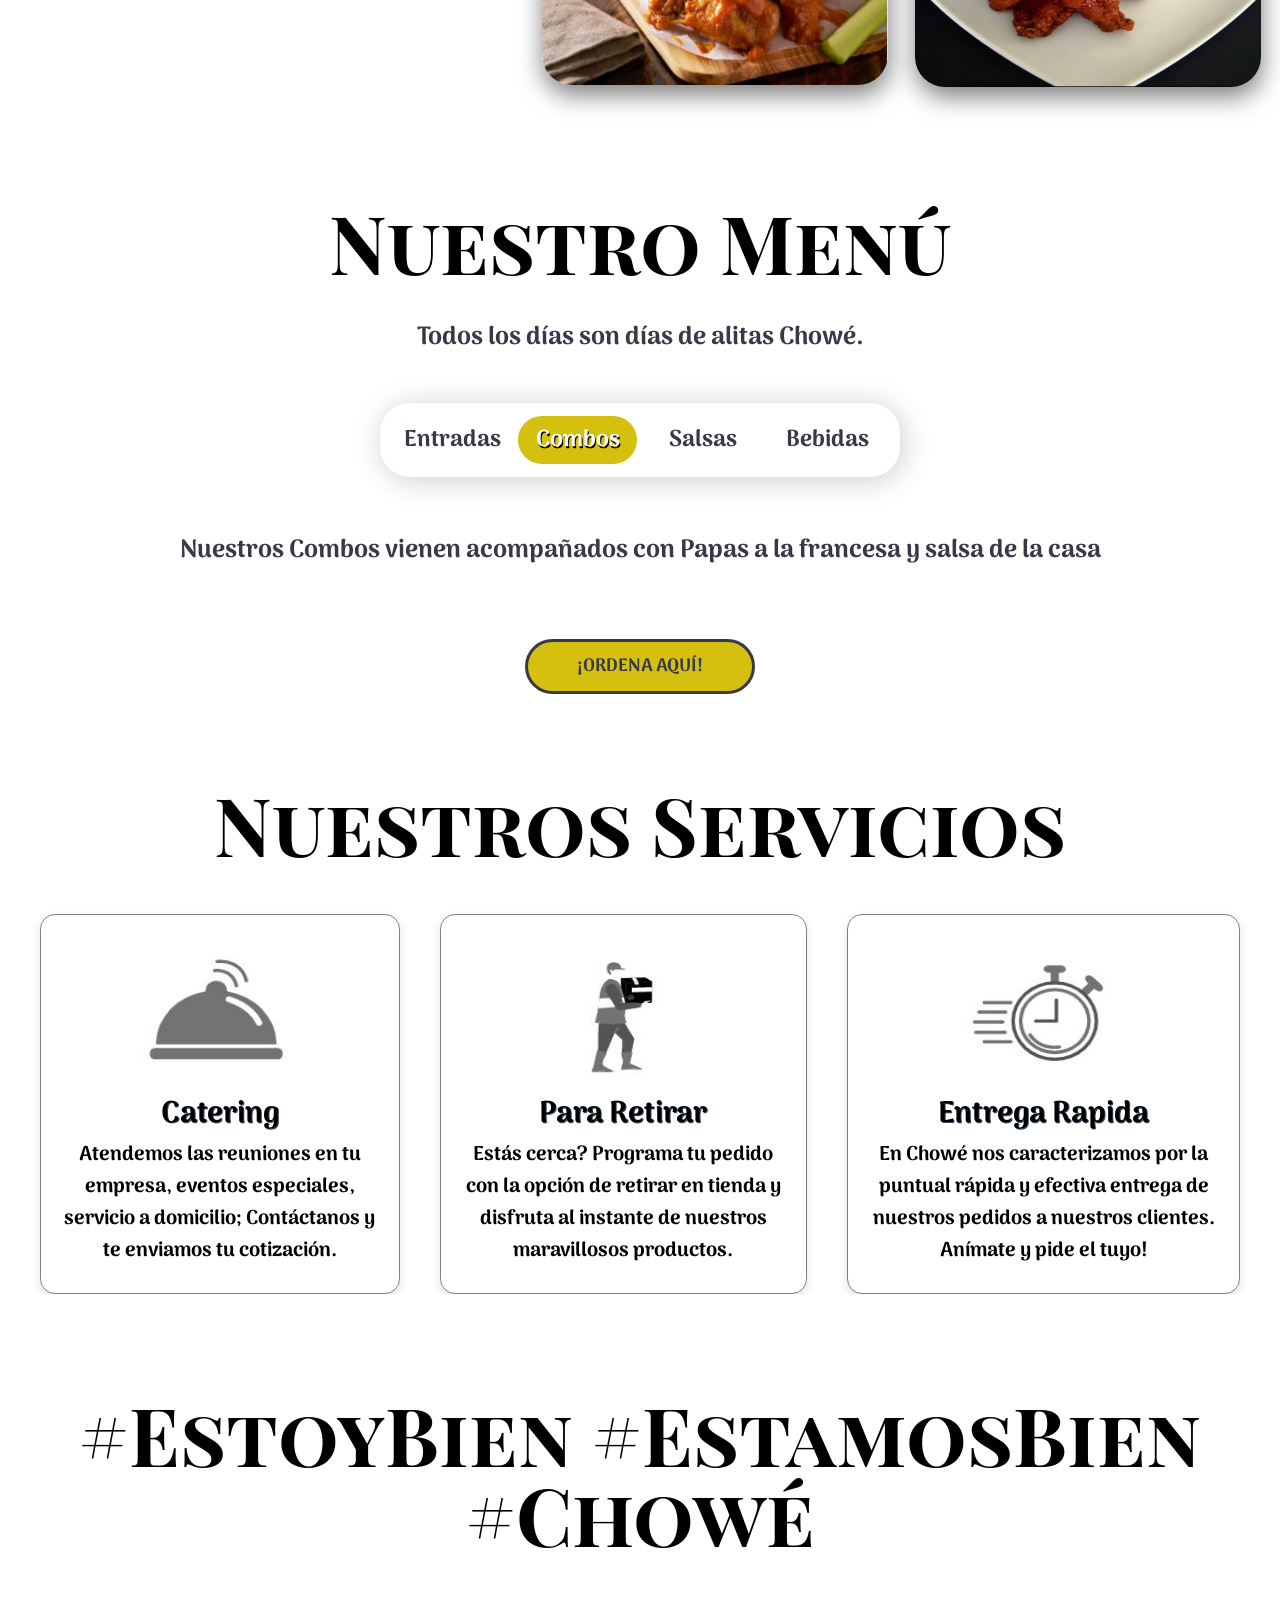
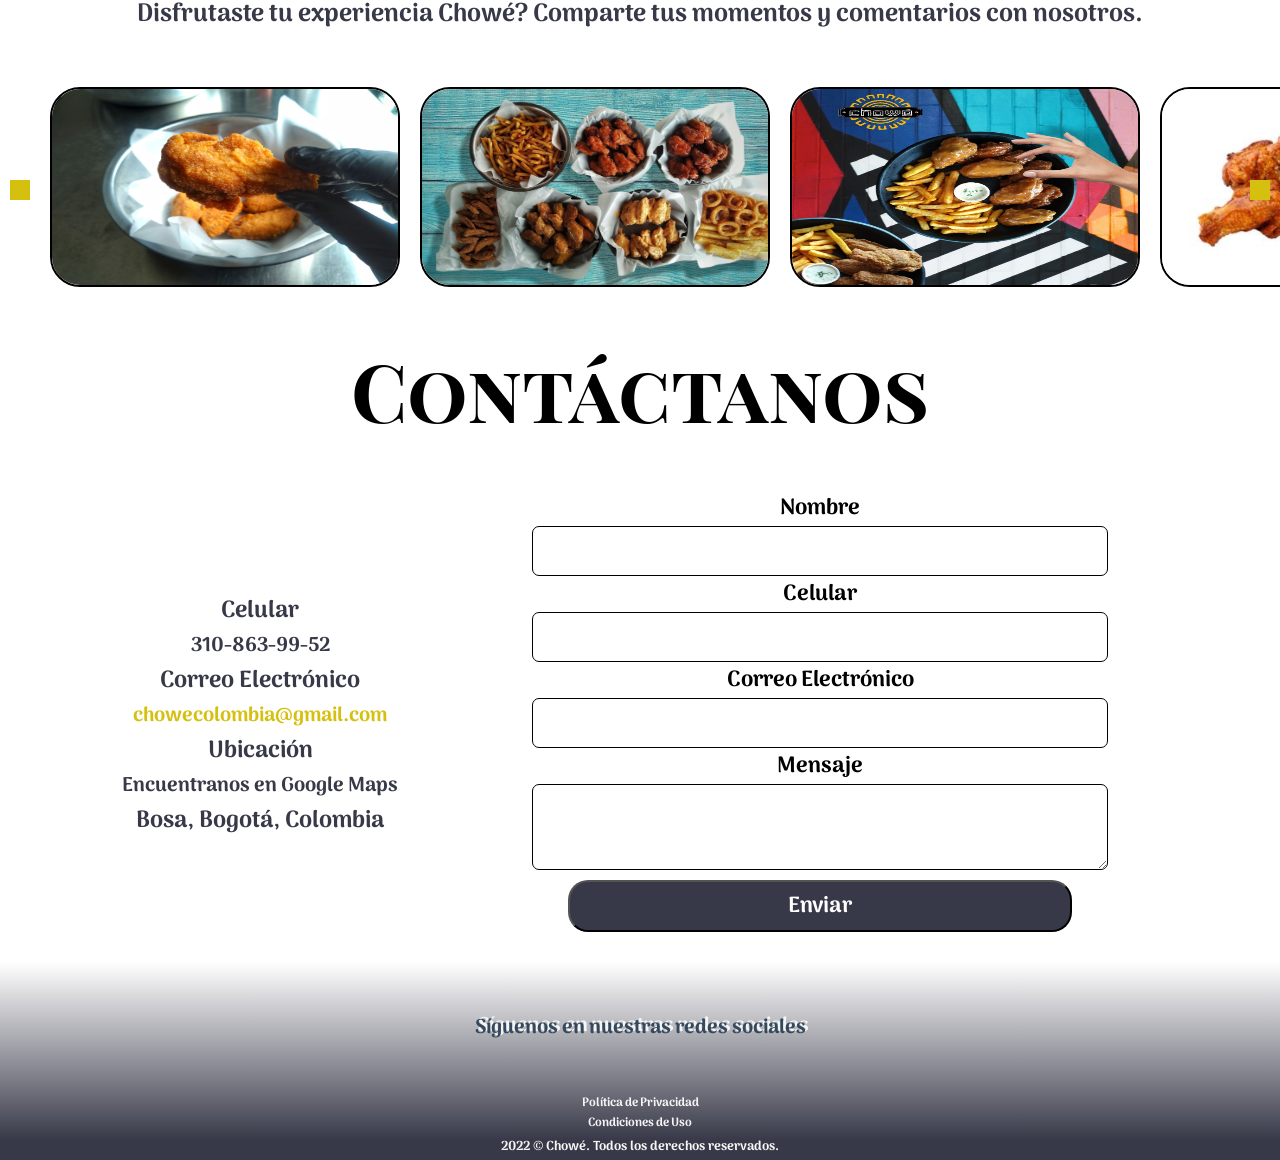
==== commit e1c39858: "Version lista para publicar 13/04/2022" ====
--- a/public/index.html
+++ b/public/index.html
@@ -4,39 +4,28 @@
 		<meta charset="UTF-8">
 		<meta name="description" content="Alitas">
 		<meta name="robots" content="index,follow">
-        <meta name="viewport" content="width=device-width, initial-scale=1.0">
-        <title>Chowe</title>
-
-		<!-- <link rel="stylesheet" type="text/css" href="./css/styles.css"/> -->
-	    <!-- <link rel="stylesheet" type="text/css" href="./css/medium.css"/> -->
-		<!-- <link rel="stylesheet" type="text/css" href="./css/small.css"/>  -->
-
+        <meta name="viewport" content="width=device-width, initial-scale=1.0"> 
+		
 		<link rel="stylesheet" type="text/css" href="./css/mobile.css"/>
 		<link rel="stylesheet" type="text/css" href="./css/tablet600.css" media="(min-width:600px)">
-		<link rel="stylesheet" type="text/css" href="./css/screen1024.css" media="(min-width:1024px)">
-
-
-		<script src="/public/js/codigo.js"></script>		
-		<script src="/public/js/form.js"></script>
-		<script src="/public/js/menu.js"></script>
+		<link rel="stylesheet" type="text/css" href="./css/screen1024.css" media="(min-width:1024px)">		
+
 		<script src="https://smtpjs.com/v3/smtp.js"></script> 
 
 		<script src="https://kit.fontawesome.com/b90bbbdf0b.js" crossorigin="anonymous"></script>
 		<link href="https://fonts.googleapis.com/css2?family=Arima+Madurai:wght@100&display=swap" rel="stylesheet">
 		<link href="https://fonts.googleapis.com/css2?family=Arima+Madurai:wght@100&family=Playfair+Display+SC&display=swap" rel="stylesheet">
 
-		<link rel="shortcut icon" href="/public/Imagen/Chowe2.ico">
-				
+		
+		<title>Chowé</title>
+		<link rel="shortcut icon" href="/public/Imagen/Chowe2.ico">				
     </head>
           
     <body>
 		<header>
-				<img id="imagen-Header" class="header-imagen" src="./Imagen/Chowe2.png" alt="logo"/>	
-				
+				<img id="imagen-Header" class="header-imagen" src="/public/assets/Imagen/Chowe2.png" alt="logo"/>
 				<span id="menuBar" class="fa-solid fa-bars menu-icon" onclick="smallNavButton()"></span>	
-					
-				<div id="header_Cont1" class="header-Container-Listas"> 
-
+				<div id="header_Cont1" class="header-Container-Listas">
 					<nav id="header_Lista3" class="navBar">
 						<span><a id="opc1" class="Subtitulo  nav-item" href="" target="_top" >Inicio </a></span>
 						<span><a id="opc2" class="Subtitulo  nav-item" href="#Menu">Menú</a></span>
@@ -60,13 +49,7 @@
 							target="_blank"></a></li>
 						<li><a  class="icono" href="#" target="_blank"><img id="ifood-icon" src="/public/Imagen/.png" alt="ifood"/></a></li>				
 					</ul>
-
-				</div>						
-				
-				
-				<!-- <script> 
-					window.onscroll = function(){moveMenu()};
-				</script> --> 
+				</div>		
 		</header>
 		   
 		<main>
@@ -96,18 +79,20 @@
 					</div>
 					<div class="body-Second-Media">
 						<div class="body-Second-Media__One">
-							<img class="body-Second-Img" src="./Imagen/fondo1.jpg" alt="img-Media">
-							<img class="body-Second-Img" src="./Imagen/2.JPG" alt="img-Media">							
+							<img class="body-Second-Img" src="/public/assets/Imagen/fondo1.jpg" alt="img-Media">
+							<img class="body-Second-Img" src="/public/assets/Imagen/2.JPG" alt="img-Media">							
 						</div>
 
 						<div class="body-Second-Media__Two">
-							<img class="body-Second-Img" src="./Imagen/3.JPG" alt="img-Media">
-							<img class="body-Second-Img" src="./Imagen/decoracion.jpeg" alt="img-Media">
+							<img class="body-Second-Img" src="/public/assets/Imagen/3.JPG" alt="img-Media">
+							<img class="body-Second-Img" src="/public/assets/Imagen/decoracion.jpeg" alt="img-Media">
 						</div> 
 					</div>				
 				</div>
 
-				<div class="cont-arrow">					
+				<div class="cont-arrow">
+					<span class="WhatsApp"><a id="Wp" class="icono header-socialmedia fa-brands fa-whatsapp" href="https://api.whatsapp.com/send?phone=%2B573108639952&fbclid=IwAR3c8nr6WIywLfARdfs7pBANK643L5-OaHM3gO7uxvIS_i-bE3UXo8XbKFo"
+						target="_blank"></a></span>					
 					<span class="spanArrowUp"><a id="arrowUp" class="fa-solid fa-angles-up" href="#" target="_top"></a></span>
 					<div id="Menu"></div>	
 				</div>			
@@ -115,7 +100,7 @@
 			
 			<section id="section3" class="body-Third-Content">
 				<div class="body-Third-Heading">
-					<h1 class="Titulo body-Third-Tittle">Nuestro Menú</h1>
+					<h1 class="Titulo body-Third-Tittle espacio">Nuestro Menú</h1>
 					<h2 class=" Subtitulo ">Todos los días son días de alitas Chowé.</h2>
 				</div> 
 				
@@ -145,25 +130,25 @@
 
 			<section id="section4" class="body-Forth-Content">
 				<div class="body-Forth-Heading">
-					<h1 class="Titulo body-Forth-Tittle">Nuestros Servicios</h1>
+					<h1 class="Titulo body-Forth-Tittle espacio">Nuestros Servicios</h1>
 				</div> 
 
 				<div class="body-Forth-Container">
 					<div class="Forth-Media uno">
-						<img class="Forth-Media-img" src="/public/Imagen/cateringGrey.JPG" alt="img-services">
+						<img class="Forth-Media-img" src="/public/assets/Imagen/cateringGrey.JPG" alt="img-services">
 						<h2 class="Subtitulo">Catering</h2>	
 						<h4 class="Parrafo">Atendemos las reuniones en tu empresa, eventos especiales, 
 							servicio a domicilio; Contáctanos y te enviamos tu cotización. </h4> 
 					</div> 
 
 					<div class="Forth-Media dos">
-						<img class="Forth-Media-img" src="/public/Imagen/pickupblack.JPG" alt="img-services">
+						<img class="Forth-Media-img" src="/public/assets/Imagen/pickupblack.JPG" alt="img-services">
 						<h2 class="Subtitulo">Para Retirar</h2>	
 						<h4 class="Parrafo"> Estás cerca? Programa tu pedido con la opción de retirar en tienda y disfruta al instante de nuestros maravillosos productos.</h4> 
 					</div>
 
 					<div class="Forth-Media tres">
-						<img class="Forth-Media-img" src="/public/Imagen/fastWatch.JPG" alt="img-services">
+						<img class="Forth-Media-img" src="/public/assets/Imagen/fastWatch.JPG" alt="img-services">
 						<h2 class="Subtitulo">Entrega Rapida</h2>	
 						<h4 class="Parrafo">En Chowé nos caracterizamos por la puntual rápida y efectiva entrega de nuestros pedidos a nuestros clientes. Anímate y pide el tuyo!</h4> 
 					</div>
@@ -173,62 +158,35 @@
 
 			<section id="section5" class="body-Fifth-Content">			
 				<div class="body-Fifth-Heading">
-					<h1 class="Titulo body-Fifth-Tittle">#EstoyBien #EstamosBien  #Chowé</h1>
+					<h1 class="Titulo body-Fifth-Tittle espacio">#EstoyBien #EstamosBien  #Chowé</h1>
 					<h2 class="Subtitulo body-Fifth-Par">Disfrutaste tu experiencia Chowé? Comparte tus momentos y comentarios con nosotros.</h2>
 				</div> 					
 
 				<div class="body-Fifth-Media-Container">
 
 					<i id="button-Next" class="fa-solid fa-angles-right" onclick="scrollRight()"></i></i>
-					<i id="button-Prev" class= "fa-solid fa-angles-left" onclick="leftScroll()"></i>
-					
-					<!-- <button id="button-Next" type="button" onclick="scrollRight()"><i class="fa-solid fa-angles-right"></i></i></button>	
-					<button id="button-Prev" type="button" onclick="leftScroll()"><i class="fa-solid fa-angles-left"></i></button>		 -->
-					
+					<i id="button-Prev" class= "fa-solid fa-angles-left" onclick="leftScroll()"></i>			
 					
 					<div class="body-Fifth-Media">
 						<div class="Wrapper-Fifth-Media">
-							<div class="body-Fifth-Cont-Img"><img class="body-Fifth-Img" src="/public/Imagen/1.JPG" alt="img-slider"/></div>
-							<div class="body-Fifth-Cont-Img"><img class="body-Fifth-Img" src="/public/Imagen/2.JPG" alt="img-slider"/></div>
-							<div class="body-Fifth-Cont-Img"><img class="body-Fifth-Img" src="/public/Imagen/3.JPG" alt="img-slider"/></div>
-							<div class="body-Fifth-Cont-Img"><img class="body-Fifth-Img" src="/public/Imagen/4.JPG" alt="img-slider"/></div>
-							<div class="body-Fifth-Cont-Img"><img class="body-Fifth-Img" src="/public/Imagen/alascompletas.jpeg" alt="img-slider"/></div>
-							<div class="body-Fifth-Cont-Img"><img class="body-Fifth-Img" src="/public/Imagen/alita.jpeg" alt="img-slider"/></div>
-							<div class="body-Fifth-Cont-Img"><img class="body-Fifth-Img" src="/public/Imagen/alitasysalsas.jpeg" alt="img-slider"/></div>
-							<div class="body-Fifth-Cont-Img"><img class="body-Fifth-Img" src="/public/Imagen/publicidad.jpeg" alt="img-slider"/></div>
-							<div class="body-Fifth-Cont-Img"><img class="body-Fifth-Img" src="/public/Imagen/5.jpg" alt="img-slider"/></div>
-							<div class="body-Fifth-Cont-Img"><img class="body-Fifth-Img" src="/public/Imagen/6.jpg" alt="img-slider"/></div>
-							<div class="body-Fifth-Cont-Img"><img class="body-Fifth-Img" src="/public/Imagen/7.jpg" alt="img-slider"/></div>
-							<div class="body-Fifth-Cont-Img"><img class="body-Fifth-Img" src="/public/Imagen/8.jpg" alt="img-slider"/></div>
-							<div class="body-Fifth-Cont-Img"><img class="body-Fifth-Img" src="/public/Imagen/9.jpg" alt="img-slider"/></div>
-							<div class="body-Fifth-Cont-Img"><img class="body-Fifth-Img" src="/public/Imagen/tabla.jpg" alt="img-slider"/></div>
-							<div class="body-Fifth-Cont-Img"><img class="body-Fifth-Img" src="/public/Imagen/salsas.jpeg" alt="img-slider"/></div>
-							<div class="body-Fifth-Cont-Img"><img class="body-Fifth-Img" src="/public/Imagen/1.JPG" alt="img-slider"/></div>
-							<div class="body-Fifth-Cont-Img"><img class="body-Fifth-Img" src="/public/Imagen/2.JPG" alt="img-slider"/></div>
-							<div class="body-Fifth-Cont-Img"><img class="body-Fifth-Img" src="/public/Imagen/3.JPG" alt="img-slider"/></div>
-							<div class="body-Fifth-Cont-Img"><img class="body-Fifth-Img" src="/public/Imagen/4.JPG" alt="img-slider"/></div>
-							<div class="body-Fifth-Cont-Img"><img class="body-Fifth-Img" src="/public/Imagen/alascompletas.jpeg" alt="img-slider"/></div>
-							<div class="body-Fifth-Cont-Img"><img class="body-Fifth-Img" src="/public/Imagen/alita.jpeg" alt="img-slider"/></div>
-							<div class="body-Fifth-Cont-Img"><img class="body-Fifth-Img" src="/public/Imagen/alitasysalsas.jpeg" alt="img-slider"/></div>
-							<div class="body-Fifth-Cont-Img"><img class="body-Fifth-Img" src="/public/Imagen/publicidad.jpeg" alt="img-slider"/></div>
-							<div class="body-Fifth-Cont-Img"><img class="body-Fifth-Img" src="/public/Imagen/5.jpg" alt="img-slider"/></div>
-							<div class="body-Fifth-Cont-Img"><img class="body-Fifth-Img" src="/public/Imagen/6.jpg" alt="img-slider"/></div>
-							<div class="body-Fifth-Cont-Img"><img class="body-Fifth-Img" src="/public/Imagen/7.jpg" alt="img-slider"/></div>
-							<div class="body-Fifth-Cont-Img"><img class="body-Fifth-Img" src="/public/Imagen/8.jpg" alt="img-slider"/></div>
-							<div class="body-Fifth-Cont-Img"><img class="body-Fifth-Img" src="/public/Imagen/9.jpg" alt="img-slider"/></div>
-							<div class="body-Fifth-Cont-Img"><img class="body-Fifth-Img" src="/public/Imagen/tabla.jpg" alt="img-slider"/></div>
-							<div class="body-Fifth-Cont-Img"><img class="body-Fifth-Img" src="/public/Imagen/salsas.jpeg" alt="img-slider"/></div>
+							<div class="body-Fifth-Cont-Img"><img class="body-Fifth-Img" src="/public/assets/Imagen/Img(1).jpeg" alt="img-slider"/></div>
+							<div class="body-Fifth-Cont-Img"><img class="body-Fifth-Img" src="/public/assets/Imagen/Img(3).jpeg" alt="img-slider"/></div>
+							<div class="body-Fifth-Cont-Img"><img class="body-Fifth-Img" src="/public/assets/Imagen/Img(5).jpeg" alt="img-slider"/></div>
+							<div class="body-Fifth-Cont-Img"><img class="body-Fifth-Img" src="/public/assets/Imagen/1.JPG" alt="img-slider"/></div>
+							<div class="body-Fifth-Cont-Img"><img class="body-Fifth-Img" src="/public/assets/Imagen/2.JPG" alt="img-slider"/></div>
+							<div class="body-Fifth-Cont-Img"><img class="body-Fifth-Img" src="/public/assets/Imagen/3.JPG" alt="img-slider"/></div>							
+							<div class="body-Fifth-Cont-Img"><img class="body-Fifth-Img" src="/public/assets/Imagen/7.jpg" alt="img-slider"/></div>
+							<div class="body-Fifth-Cont-Img"><img class="body-Fifth-Img" src="/public/assets/Imagen/8.jpg" alt="img-slider"/></div>
+							<div class="body-Fifth-Cont-Img"><img class="body-Fifth-Img" src="/public/assets/Imagen/9.jpg" alt="img-slider"/></div>			
 						</div>
 						<div id="form"></div>					
-					</div>						
-					
+					</div>
 				</div>				
-			</section>	
-
-			
+			</section>
+
 			<section id="section6" class="body-sixth-Content">
 				<div class="body-sixth-Heading">
-					<h1 class="Titulo body-sixth-Tittle">Contáctanos</h1>					
+					<h1 class="Titulo body-sixth-Tittle espacio">Contáctanos</h1>					
 				</div>
 
 				<div class="body-sixth-Wrapper">					
@@ -267,10 +225,8 @@
 						</form>
 					</div>
 				</div>
-			</section>
-			
-		</main>	
-		
+			</section>			
+		</main>
 
 		<footer> 			
 			<div class="Footer-Container">
@@ -287,18 +243,16 @@
 						<h3 class="clausula">Política de Privacidad</h3>
 						<h3 class="clausula">Condiciones de Uso</h3>	
 					</div>
-				</div>
-				
+				</div>				
 			</div>
 
 			<div class="Copyright">
 				<h6 class="copyright-text"> 2022 &copy; Chowé. Todos los derechos reservados.</h6>
 			</div>			
-			
-			<script src="https://maps.googleapis.com/maps/api/js?key=AIzaSyC3LZ7RS7uD3d7daiRuJxNV-aRgOSpPsjY&callback=myMap"></script>
-		</footer> 
-
-	</body>
-	
-   
+		</footer>
+		<script src="/public/js/codigo.js"></script>		
+		<script src="/public/js/form.js"></script>
+		<script src="/public/js/menu.js"></script>						
+		<script src="https://maps.googleapis.com/maps/api/js?key=AIzaSyC3LZ7RS7uD3d7daiRuJxNV-aRgOSpPsjY&callback=myMap"></script>
+	</body> 
 </html>
--- a/public/css/mobile.css
+++ b/public/css/mobile.css
@@ -1,17 +1,18 @@
-:root{
-	--darkBlue: #383948;
-	--yellowChowe: #d5bf0f;
-	--white: whitesmoke;
-	--black:black;
-	--grey: grey;
-    --justWhite: white;
-}
-
 *{
 	box-sizing: border-box;
 	margin:0px;
 	padding:0px;
 	scroll-behavior: smooth;	
+}
+
+:root{
+	--darkBlue: #383948;
+	--yellowChowe: #d5bf0f;
+	--white: #f5f5f5;
+	--black:black;
+	--grey: grey;
+    --justWhite: white;
+	--whatsapp: #25D366;
 }
 
 html{
@@ -53,6 +54,12 @@
     top: -1.5rem;
     left: 0;
     z-index: 110;
+	transition: width 2s, height 2s, transform 2s;
+}
+
+.header-imagen:hover{
+	cursor: pointer; 
+	transform: rotate(360deg);
 }
 
 .menu-icon{
@@ -120,10 +127,12 @@
 	height: 100vh;
     top:-5rem;
 	position:relative;
-	background-image: url(/public/Imagen/alascompletas.jpeg);
+	background-image: url(/public/assets/Imagen/alascompletas.jpeg);
     background-size:cover;
     background-repeat: no-repeat;   
     background-position: center; 
+	background-color: var(--darkBlue);
+  	background-blend-mode: screen;
 }
 
 .Opacity-Effect{
@@ -235,7 +244,7 @@
 	display: flex;
 	flex-direction: column;
 	justify-content: center;
-	align-items: center;
+	align-items: center;	
 }
 
 .body-Third-Par{
@@ -296,6 +305,27 @@
 	color: var(--darkBlue);
 	z-index: 10;
 	cursor: pointer;
+}
+
+.WhatsApp{
+	position:fixed;	
+	top: 8.5rem;
+	right: 2rem;
+	color: var(--whatsapp);
+	z-index: 120;
+	cursor: pointer;
+    display: flex;
+    justify-content: center;
+    align-items: center;	
+}
+
+#Wp{
+	font-size: 3rem;
+    text-decoration: none;	
+	color: var(--whatsapp);
+	z-index: 120;
+	cursor: pointer;
+	
 }
 
 .body-Third-Heading{
@@ -517,6 +547,7 @@
 
 .Wrapper-Fifth-Media {
 	position: relative;
+	z-index: 195;
     left: 4rem; 
     width: 98vw;
     display: flex;
@@ -550,11 +581,9 @@
     justify-content: center;
     align-items: center;
     font-size: 3rem;
-    z-index: 100;
+    z-index: 200;
     padding: 1rem;
-	background-color: var(--yellowChowe);
-
-	
+	background-color: var(--yellowChowe);	
 }
 
 #button-Next{
@@ -564,10 +593,9 @@
     justify-content: center;
     align-items: center;
     font-size: 3rem;
-    z-index: 100;
+    z-index: 200;
     padding: 1rem;
-	background-color: var(--yellowChowe);
-	
+	background-color: var(--yellowChowe);	
 }
 
 #button-Prev:hover, #button-Next:hover{
@@ -722,24 +750,18 @@
 	color: black;
 }
 
-
-
-
-footer{	
-	background: rgb(56,57,72);
-	background: linear-gradient(0deg, rgba(56,57,72,1) 0%, rgba(255,255,255,1) 100%);
+footer{		
+	background-image: linear-gradient(0deg, rgba(56,57,72,1) 10%, rgba(255,255,255,1) 100%);
 	color: #34495E;
 	position:relative;
 }
 
-
 .Footer-Container{
 	display: flex;
 	justify-content: center;
 	align-items: center;
 	padding-top: 2rem;
 }
-
 
 .Footer-Container div{
 	display: flex;
--- a/public/css/tablet600.css
+++ b/public/css/tablet600.css
@@ -43,7 +43,6 @@
     text-shadow: 1px 1px var(--yellowChowe);
 }
 
-
 .navBar span{
     display: flex;
     justify-content: center;
@@ -95,6 +94,26 @@
     font-size: 5rem;
 }
 
+.WhatsApp{
+	position:fixed;	
+	top: 20rem;
+	right: 2rem;
+	color: var(--whatsapp);
+	z-index: 120;
+	cursor: pointer;
+    display: flex;
+    justify-content: center;
+    align-items: center;	
+}
+
+#Wp {
+	font-size: 6rem;
+    text-decoration: none;	
+	color: var(--whatsapp);
+	z-index: 10;
+	cursor: pointer;	
+}
+
 .body-Second-Elements{
 	display: flex;
     flex-direction: row;
@@ -109,26 +128,24 @@
     align-items: center;
 }
 
-.body-Second-Media{
+.body-Second-Media {
     width:60%;    
 }
 
-.body-Third-Heading h2{
+.body-Third-Heading h2 {
     margin: 1.5rem 0; 
 }
 
-.body-Third-Menu{
+.body-Third-Menu {
     max-width: 52.5rem;
     margin: 1.5rem 0;
 }
-
 
 .Menu-Option {
     width: 12.5rem;
     font-size: 2.3rem;
 }
 
-
 .food-List {
     display: flex;
     flex-wrap: wrap;
@@ -143,21 +160,16 @@
 
 .img-list-element{
     height: 8rem;
-    width: 8rem;
-}
-
-.titulo-menu{
+    max-width: 8rem;
+}
+
+.titulo-menu {
     font-size: 2.7rem;
 }
 
-.parrafo-menu{
+.parrafo-menu {
     font-size: 2rem;
 }
-
-/* .List-element-one{
-	min-width: 28rem;
-	
-} */
 
 .parrafo_else {
     font-size: 2.5rem;
@@ -183,8 +195,7 @@
 }
 
 .info-contact{    
-	font-size: 2.3rem;
-    
+	font-size: 2.3rem;    
 }
 
 .info-contact, h2, a{
@@ -202,18 +213,15 @@
 
 #button-Prev{
     left: 1rem; 
-
 }
 
 #button-Next{
     right: 1rem;
 }
-
 
 @media only screen and (min-width: 800px){
     .body-sixth-Wrapper{
         display: inline-flex;
-        flex-direction: row;   
-          
+        flex-direction: row;             
     }    
 }
--- a/public/css/screen1024.css
+++ b/public/css/screen1024.css
@@ -1,3 +1,14 @@
+.Titulo{
+    font-size: 8rem;
+    line-height: 8rem;
+    font-family: 'Playfair Display SC', serif;
+}
+
+.body-First-Tittle{
+    font-size: 12rem;
+    line-height: 12rem;	
+}
+
 .header-imagen {
     position: absolute;
     height: 18rem;
@@ -37,3 +48,27 @@
     border-radius: 15%;
 }
 
+#esconderTexto{
+    padding: 2rem 0;
+}
+
+.body-Fifth-Par {
+    margin: 2rem;
+    padding: 0 0 3.5rem;
+}
+
+.espacio{
+    padding: 2rem 0;
+}
+
+.body-sixth-Wrapper{
+    padding-inline: 8rem;
+}
+
+.Footer-Container {
+    padding-top: 5rem;
+}
+
+.Siguenos {
+    text-shadow: 3px -2px whitesmoke;
+}
